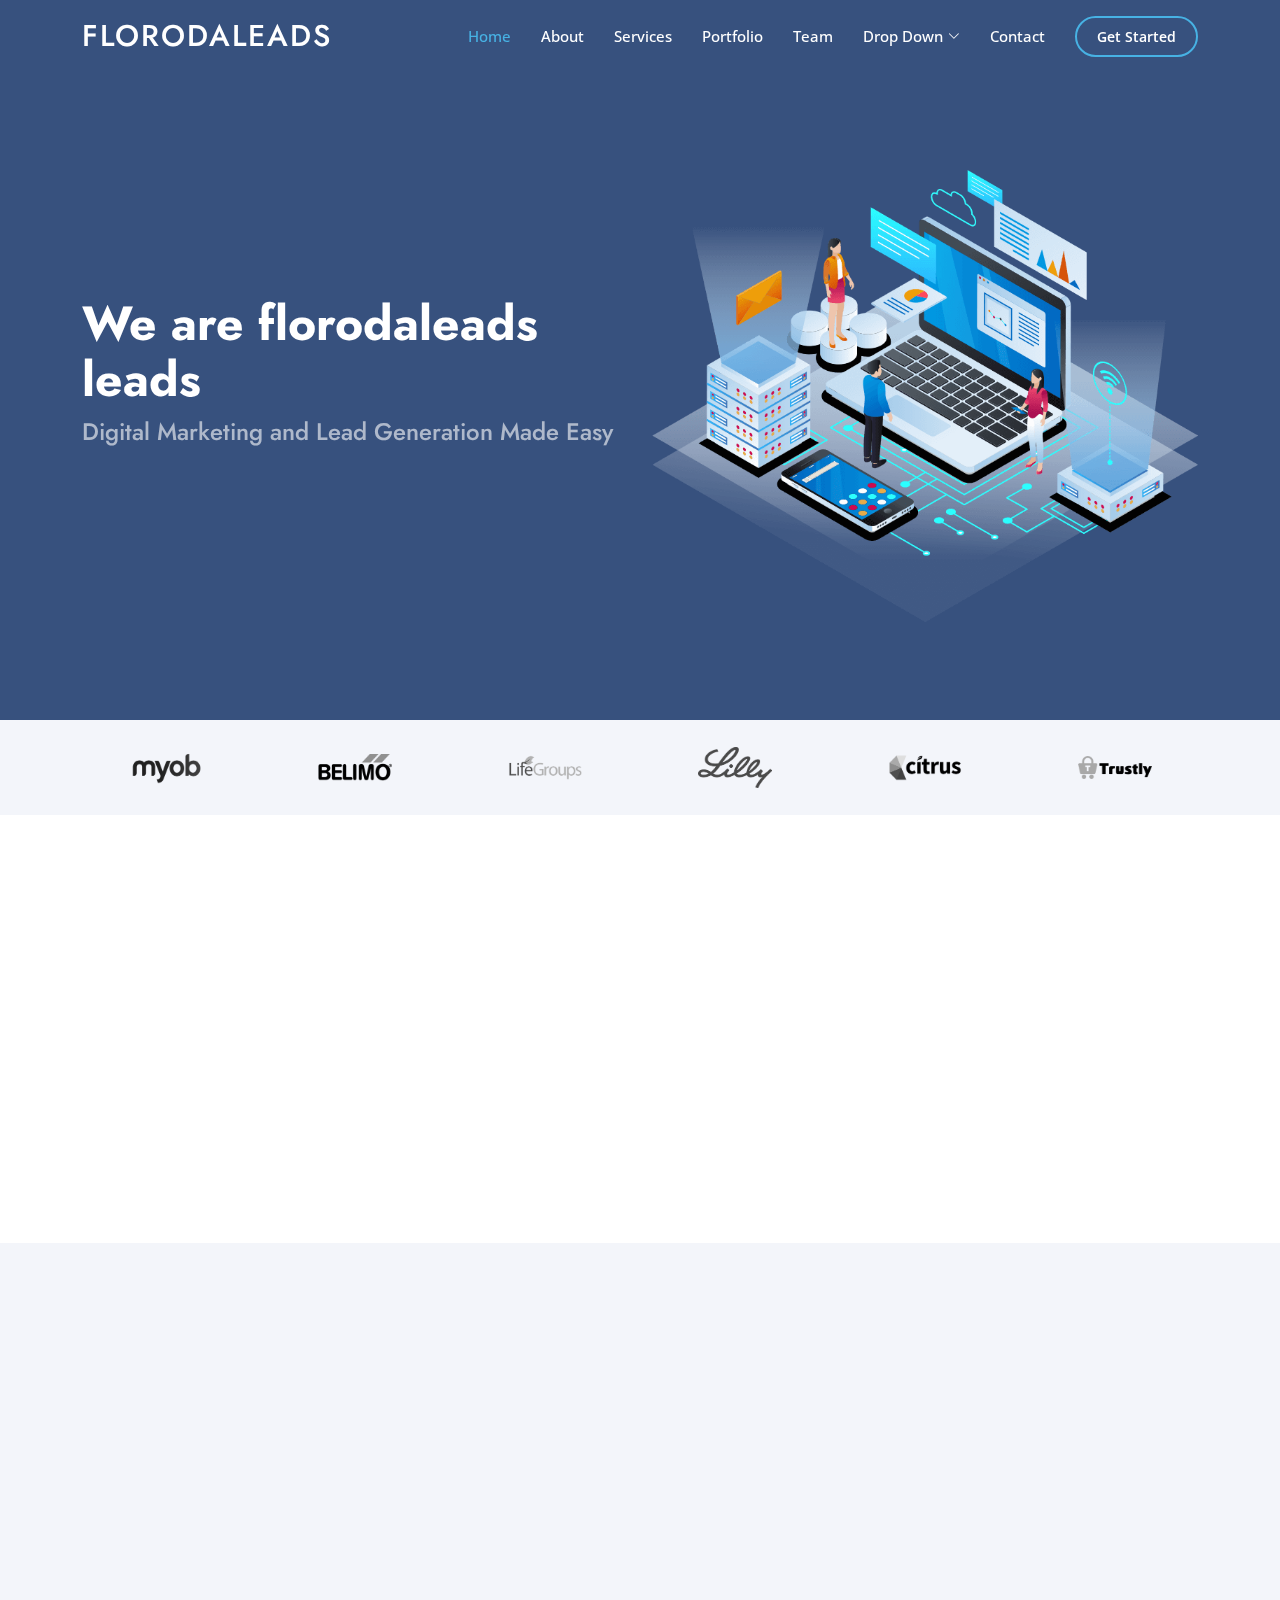
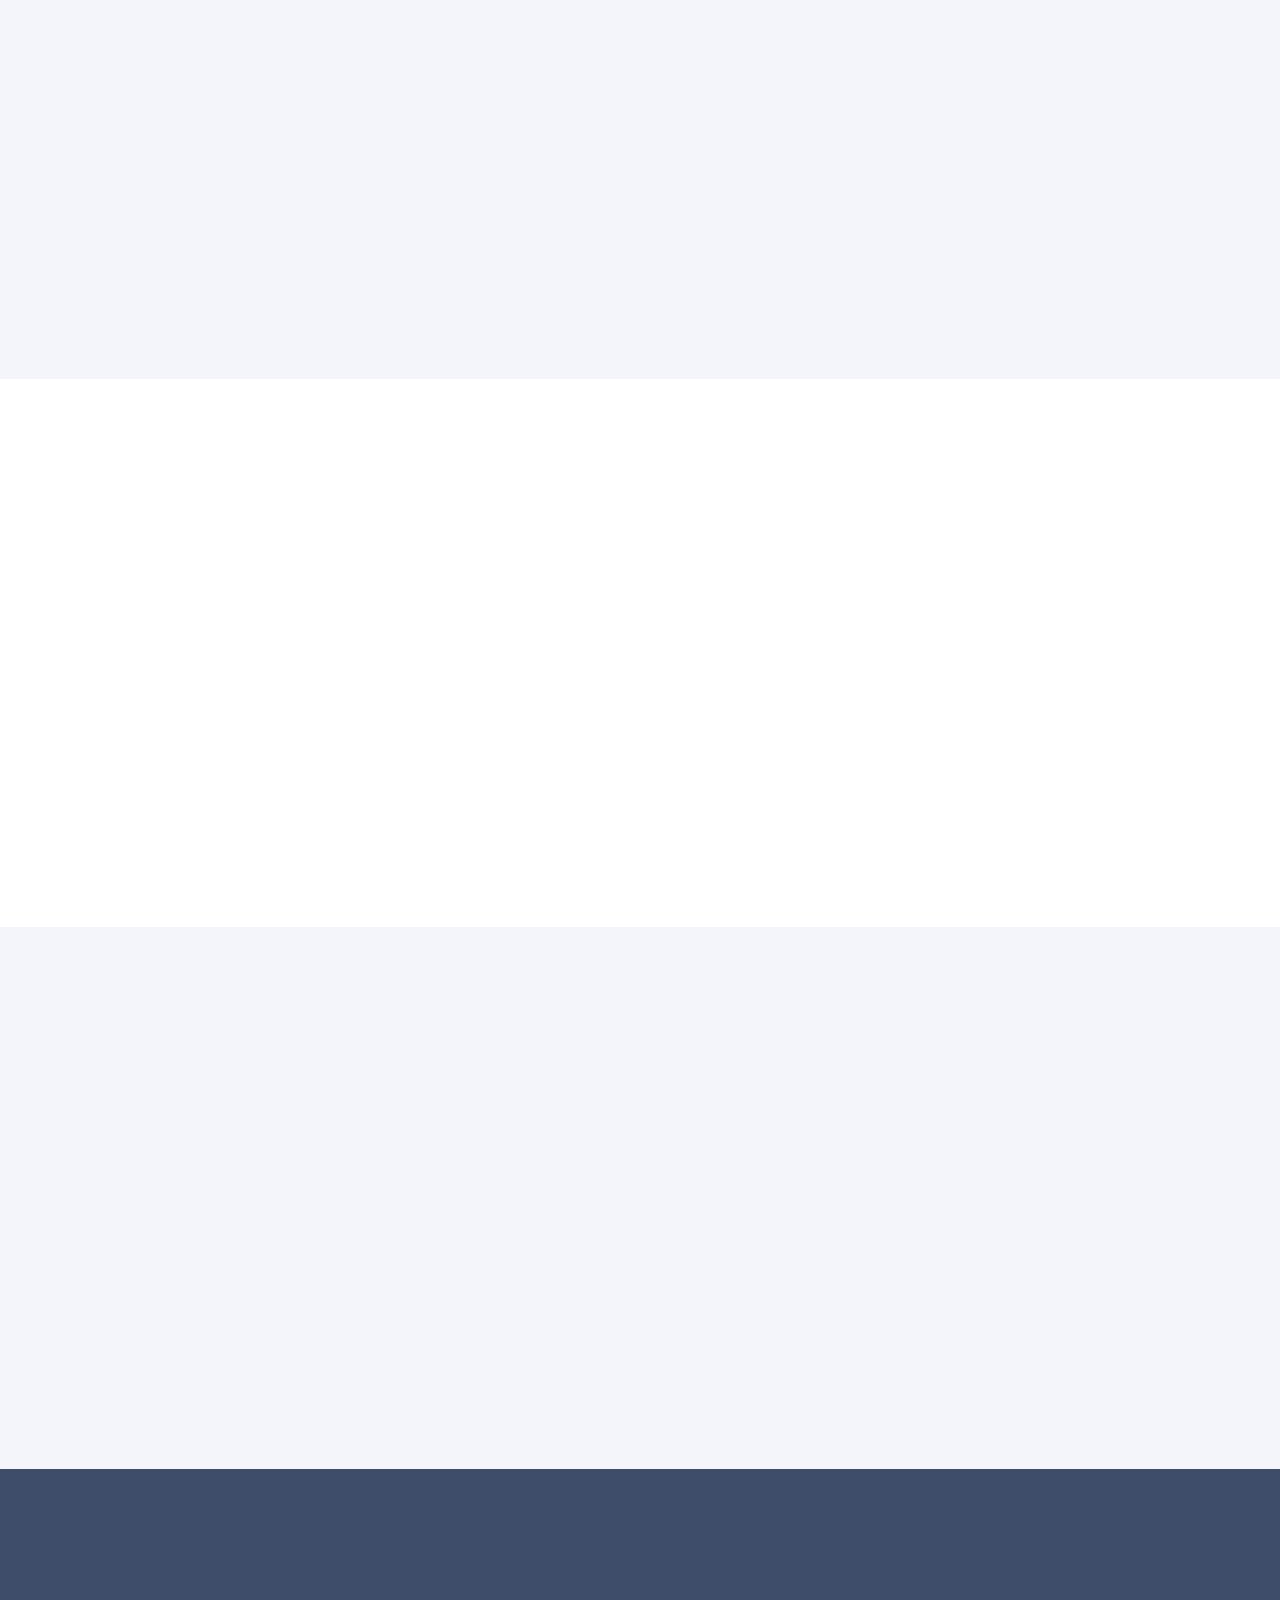
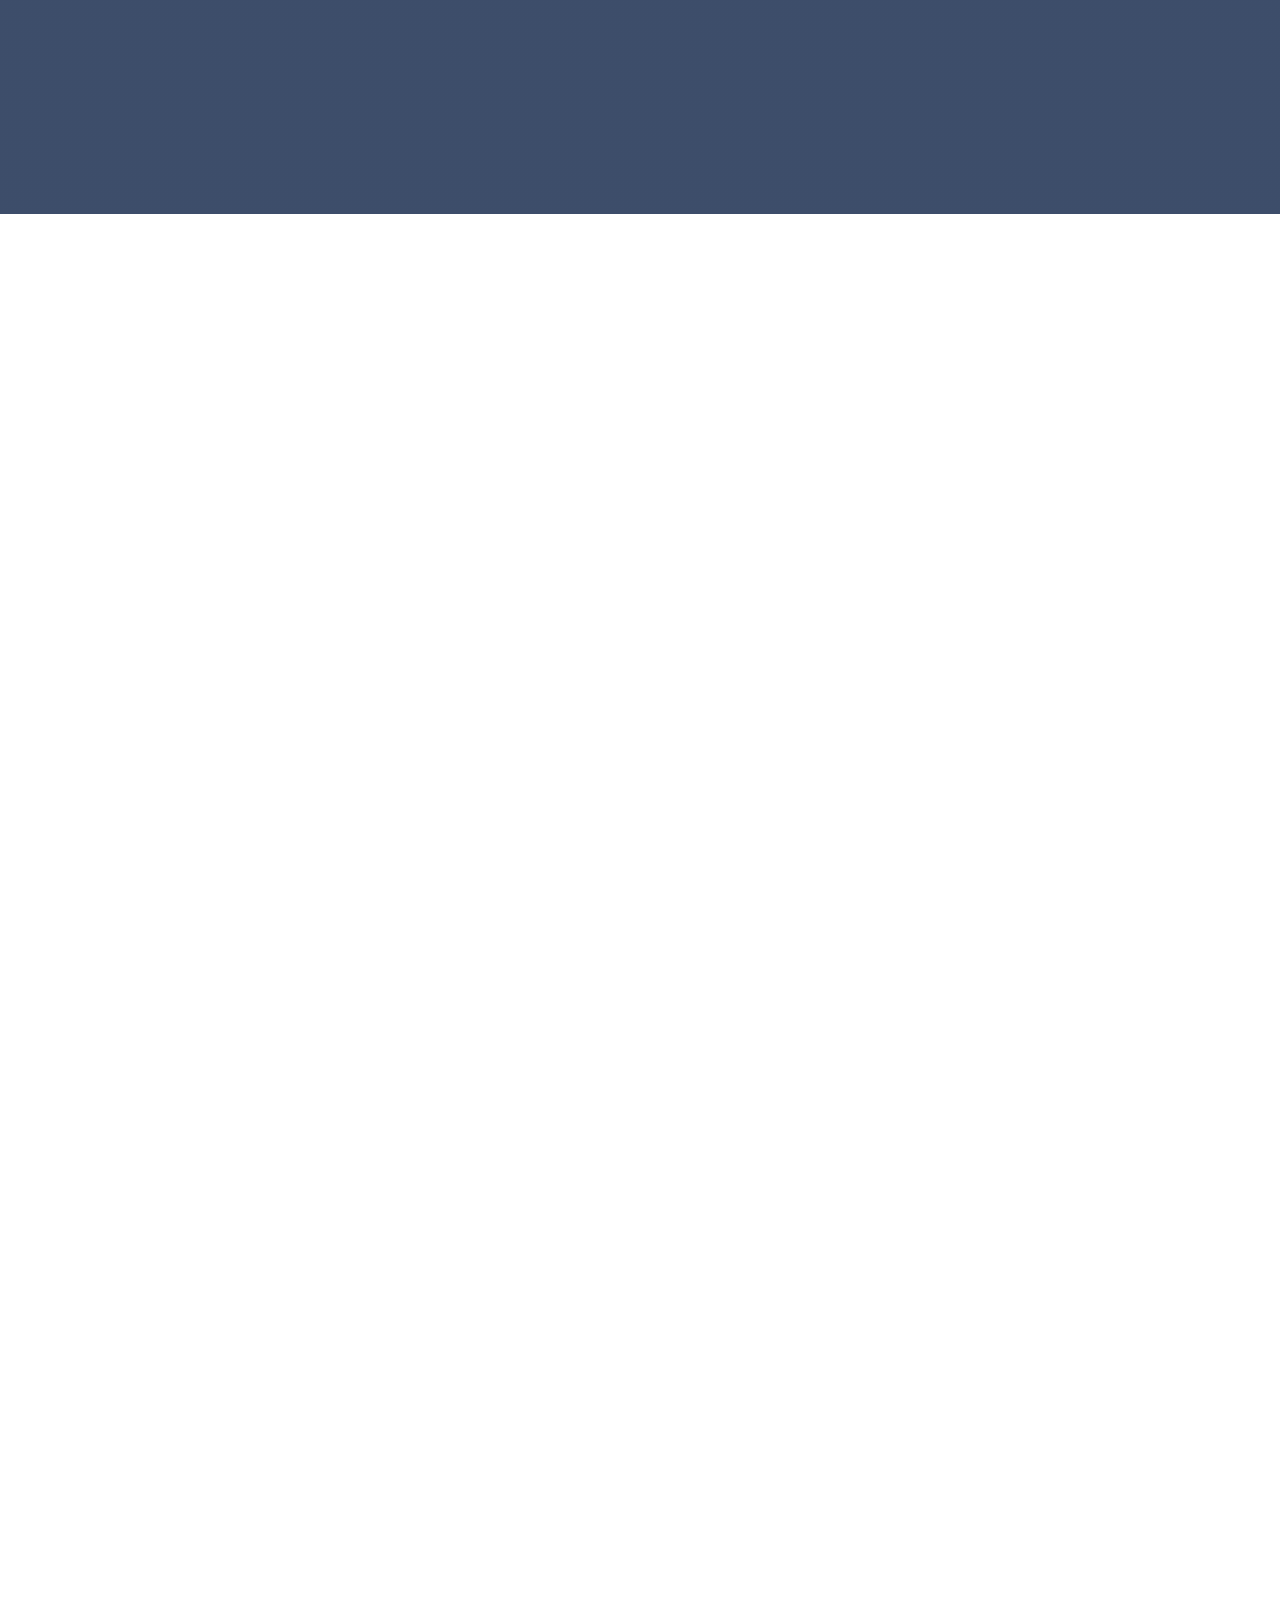
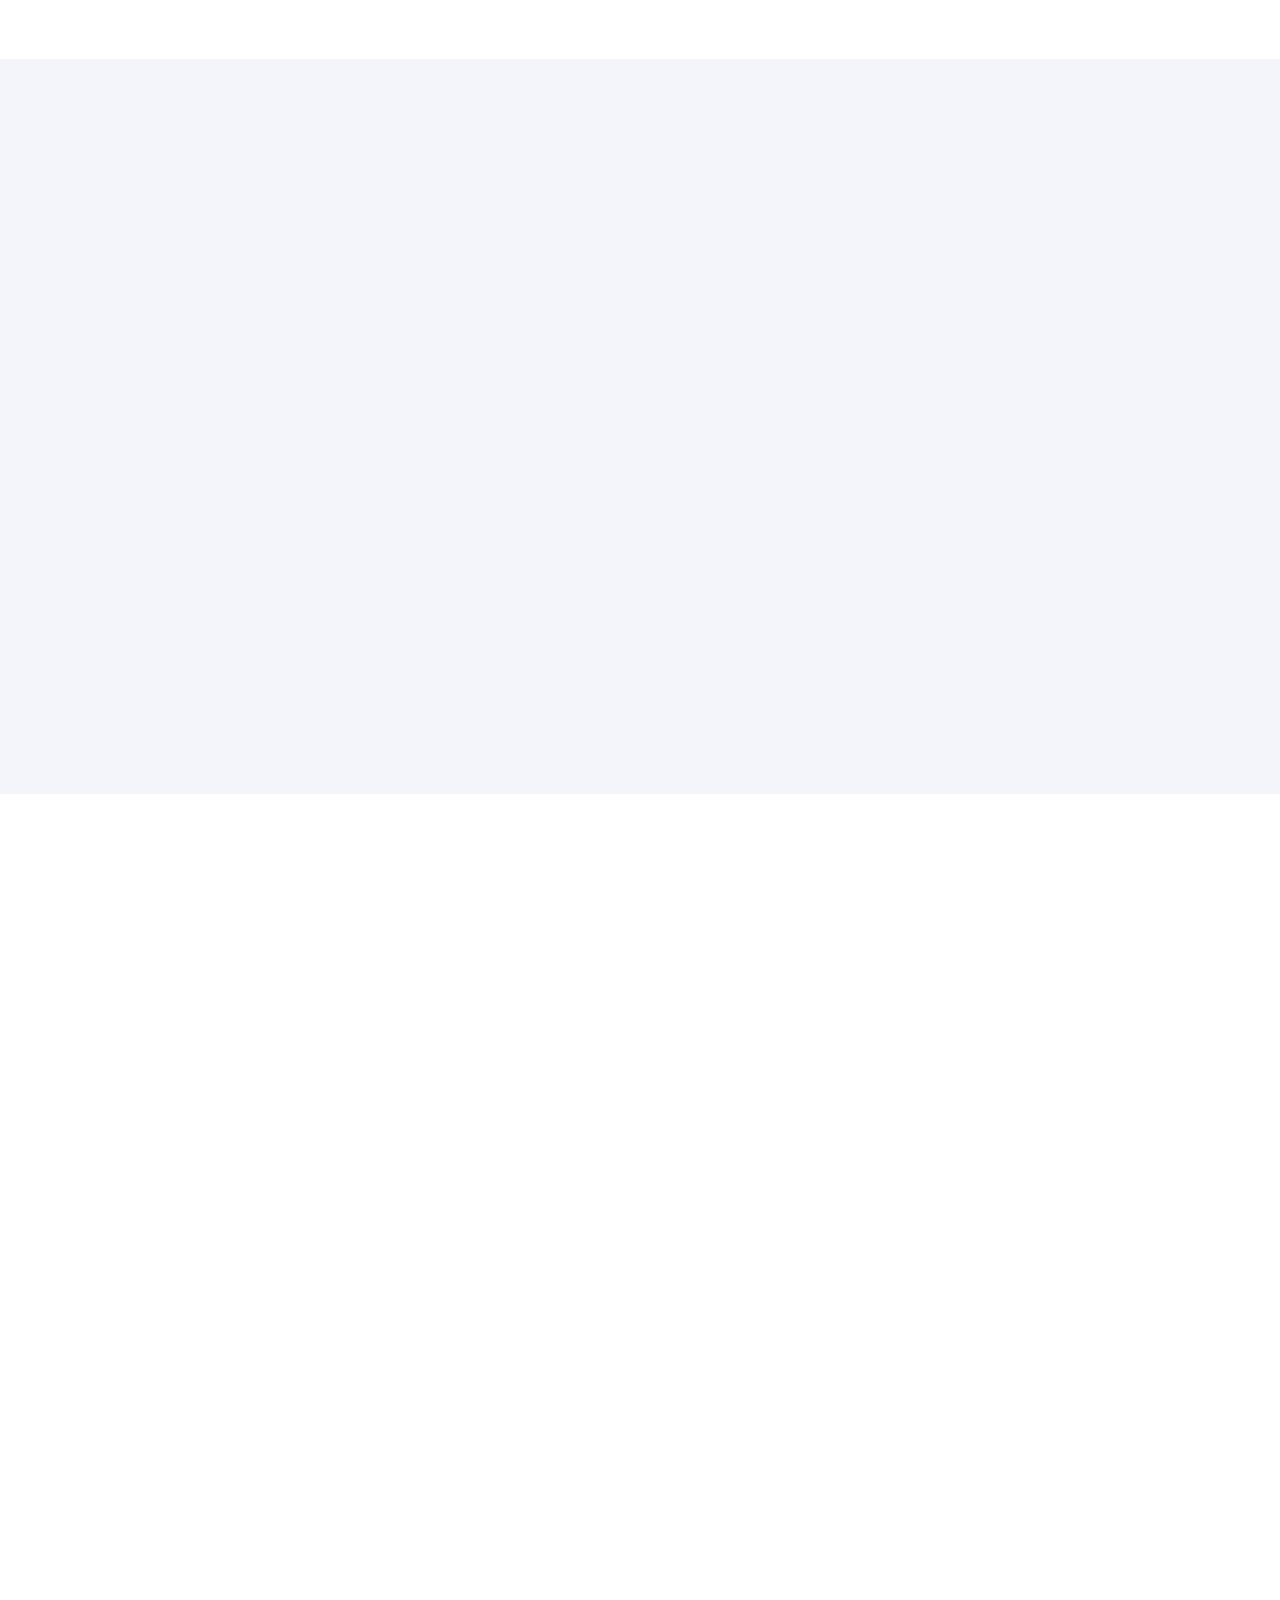
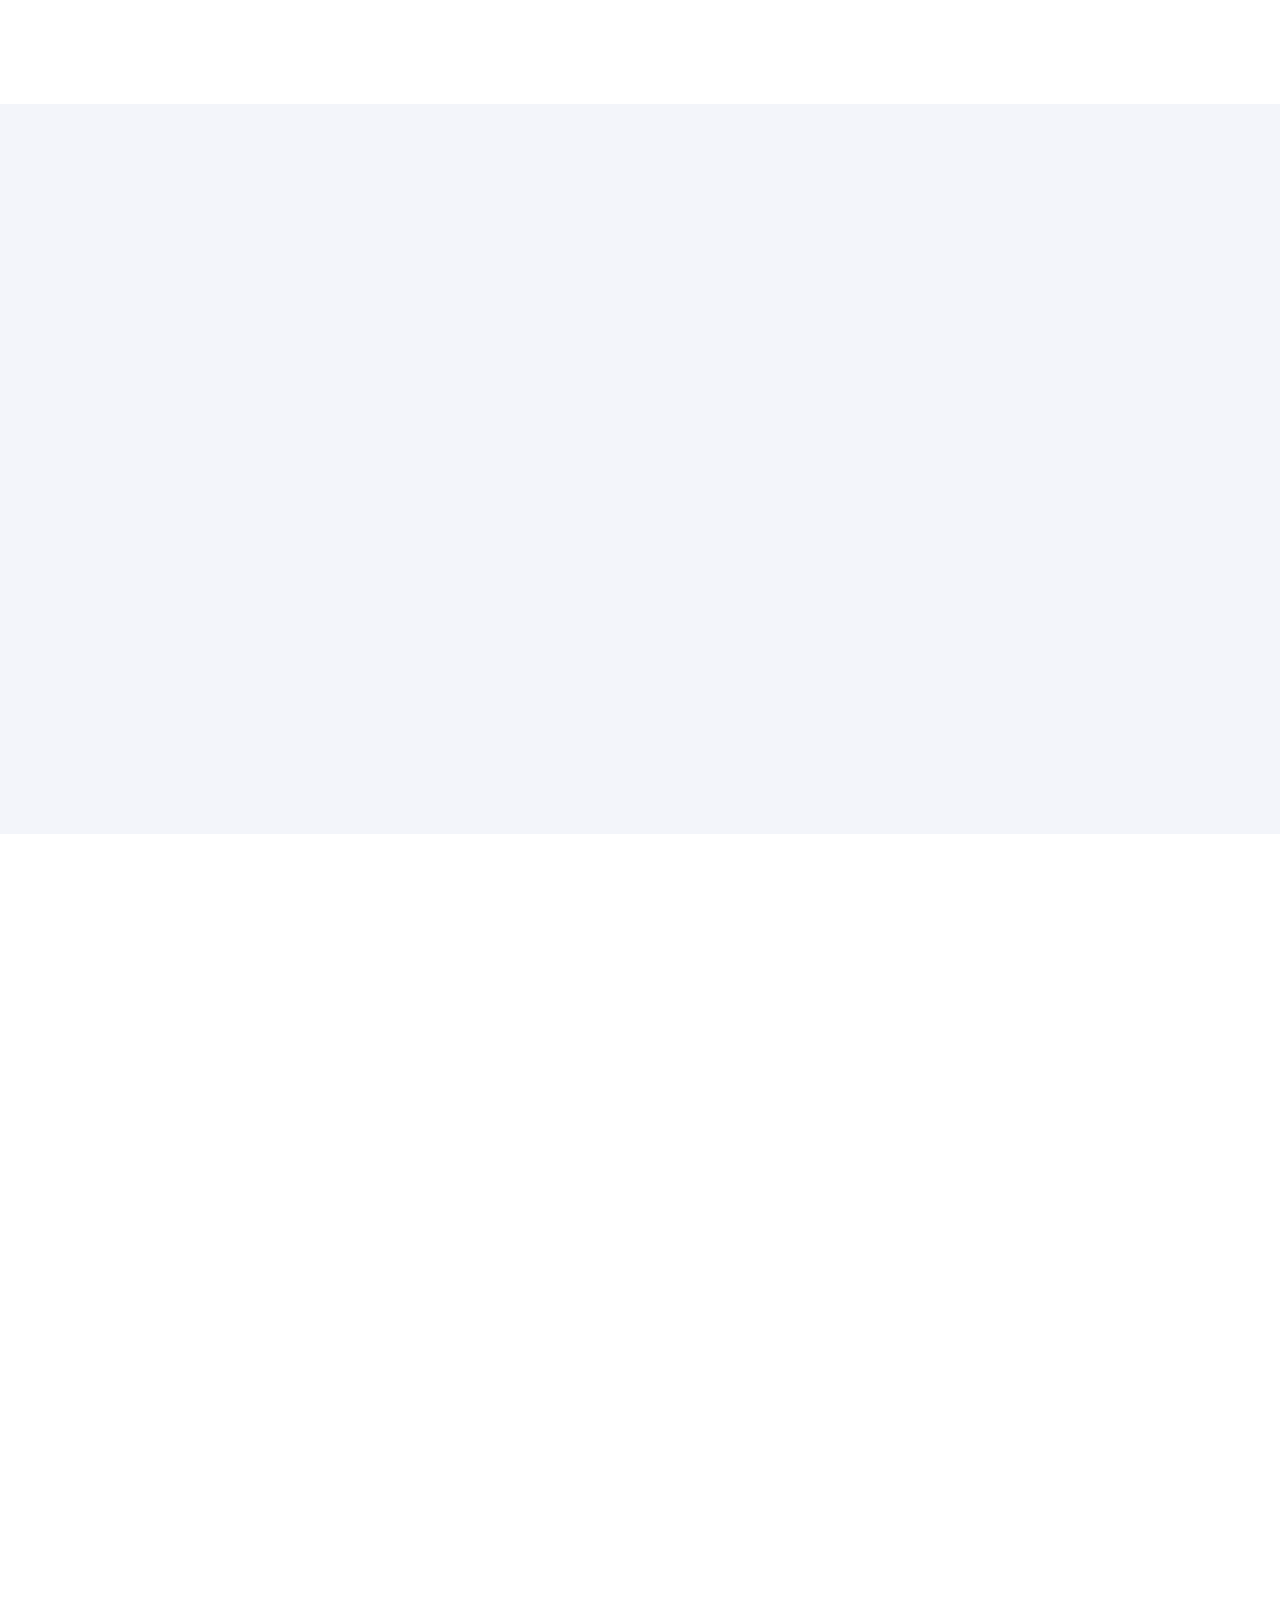
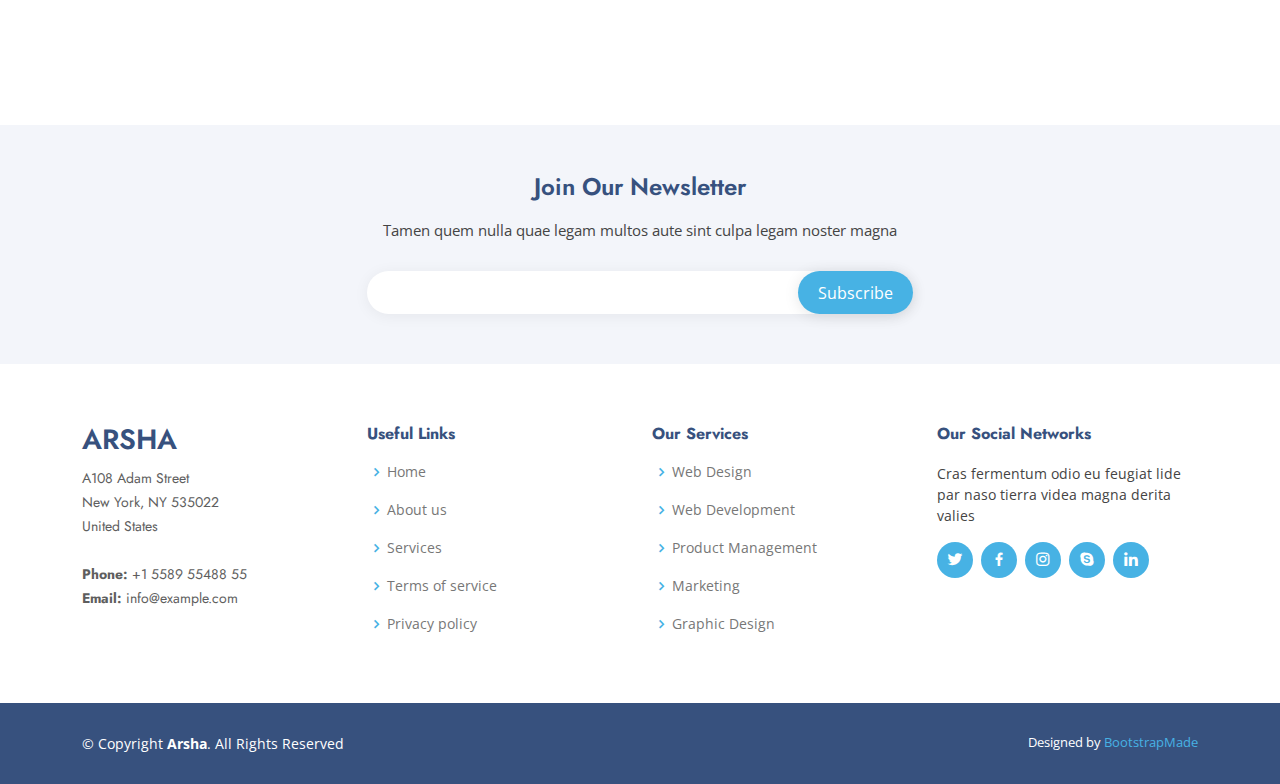
==== index.html @ 61a76945 "Change services" ====
<!DOCTYPE html>
<html lang="en">

<head>
  <meta charset="utf-8">
  <meta content="width=device-width, initial-scale=1.0" name="viewport">

  <title>Florodaleads</title>
  <meta content="" name="description">
  <meta content="" name="keywords">

  <!-- Favicons -->
  <link href="assets/img/favicon.png" rel="icon">
  <link href="assets/img/apple-touch-icon.png" rel="apple-touch-icon">

  <!-- Google Fonts -->
  <link href="https://fonts.googleapis.com/css?family=Open+Sans:300,300i,400,400i,600,600i,700,700i|Jost:300,300i,400,400i,500,500i,600,600i,700,700i|Poppins:300,300i,400,400i,500,500i,600,600i,700,700i" rel="stylesheet">

  <!-- Vendor CSS Files -->
  <link href="assets/vendor/aos/aos.css" rel="stylesheet">
  <link href="assets/vendor/bootstrap/css/bootstrap.min.css" rel="stylesheet">
  <link href="assets/vendor/bootstrap-icons/bootstrap-icons.css" rel="stylesheet">
  <link href="assets/vendor/boxicons/css/boxicons.min.css" rel="stylesheet">
  <link href="assets/vendor/glightbox/css/glightbox.min.css" rel="stylesheet">
  <link href="assets/vendor/remixicon/remixicon.css" rel="stylesheet">
  <link href="assets/vendor/swiper/swiper-bundle.min.css" rel="stylesheet">

  <!-- Template Main CSS File -->
  <link href="assets/css/style.css" rel="stylesheet">

  <!-- =======================================================
  * Template Name: Arsha - v4.9.1
  * Template URL: https://bootstrapmade.com/arsha-free-bootstrap-html-template-corporate/
  * Author: BootstrapMade.com
  * License: https://bootstrapmade.com/license/
  ======================================================== -->
</head>

<body>

  <!-- ======= Header ======= -->
  <header id="header" class="fixed-top ">
    <div class="container d-flex align-items-center">

      <h1 class="logo me-auto"><a href="index.html">Florodaleads</a></h1>
      <!-- Uncomment below if you prefer to use an image logo -->
      <!-- <a href="index.html" class="logo me-auto"><img src="assets/img/logo.png" alt="" class="img-fluid"></a>-->

      <nav id="navbar" class="navbar">
        <ul>
          <li><a class="nav-link scrollto active" href="#hero">Home</a></li>
          <li><a class="nav-link scrollto" href="#about">About</a></li>
          <li><a class="nav-link scrollto" href="#services">Services</a></li>
          <li><a class="nav-link   scrollto" href="#portfolio">Portfolio</a></li>
          <li><a class="nav-link scrollto" href="#team">Team</a></li>
          <li class="dropdown"><a href="#"><span>Drop Down</span> <i class="bi bi-chevron-down"></i></a>
            <ul>
              <li><a href="#">Drop Down 1</a></li>
              <li class="dropdown"><a href="#"><span>Deep Drop Down</span> <i class="bi bi-chevron-right"></i></a>
                <ul>
                  <li><a href="#">Deep Drop Down 1</a></li>
                  <li><a href="#">Deep Drop Down 2</a></li>
                  <li><a href="#">Deep Drop Down 3</a></li>
                  <li><a href="#">Deep Drop Down 4</a></li>
                  <li><a href="#">Deep Drop Down 5</a></li>
                </ul>
              </li>
              <li><a href="#">Drop Down 2</a></li>
              <li><a href="#">Drop Down 3</a></li>
              <li><a href="#">Drop Down 4</a></li>
            </ul>
          </li>
          <li><a class="nav-link scrollto" href="#contact">Contact</a></li>
          <li><a class="getstarted scrollto" href="#about">Get Started</a></li>
        </ul>
        <i class="bi bi-list mobile-nav-toggle"></i>
      </nav><!-- .navbar -->

    </div>
  </header><!-- End Header -->

  <!-- ======= Hero Section ======= -->
  <section id="hero" class="d-flex align-items-center">

    <div class="container">
      <div class="row">
        <div class="col-lg-6 d-flex flex-column justify-content-center pt-4 pt-lg-0 order-2 order-lg-1" data-aos="fade-up" data-aos-delay="200">
          <h1>We are florodaleads leads</h1>
          <h2> Digital Marketing and Lead Generation Made Easy</h2>
        </div>
        <div class="col-lg-6 order-1 order-lg-2 hero-img" data-aos="zoom-in" data-aos-delay="200">
          <img src="assets/img/hero-img.png" class="img-fluid animated" alt="">
        </div>
      </div>
    </div>

  </section><!-- End Hero -->

  <main id="main">

    <!-- ======= Clients Section ======= -->
    <section id="clients" class="clients section-bg">
      <div class="container">

        <div class="row" data-aos="zoom-in">

          <div class="col-lg-2 col-md-4 col-6 d-flex align-items-center justify-content-center">
            <img src="assets/img/clients/client-1.png" class="img-fluid" alt="">
          </div>

          <div class="col-lg-2 col-md-4 col-6 d-flex align-items-center justify-content-center">
            <img src="assets/img/clients/client-2.png" class="img-fluid" alt="">
          </div>

          <div class="col-lg-2 col-md-4 col-6 d-flex align-items-center justify-content-center">
            <img src="assets/img/clients/client-3.png" class="img-fluid" alt="">
          </div>

          <div class="col-lg-2 col-md-4 col-6 d-flex align-items-center justify-content-center">
            <img src="assets/img/clients/client-4.png" class="img-fluid" alt="">
          </div>

          <div class="col-lg-2 col-md-4 col-6 d-flex align-items-center justify-content-center">
            <img src="assets/img/clients/client-5.png" class="img-fluid" alt="">
          </div>

          <div class="col-lg-2 col-md-4 col-6 d-flex align-items-center justify-content-center">
            <img src="assets/img/clients/client-6.png" class="img-fluid" alt="">
          </div>

        </div>

      </div>
    </section><!-- End Cliens Section -->

    <!-- ======= About Us Section ======= -->
    <section id="about" class="about">
      <div class="container" data-aos="fade-up">

        <div class="section-title">
          <h2>About Us</h2>
        </div>

        <div class="row content">
          <div class="col-lg-6">
            <p>
              Florodaleads Leads helps business to deploy their Digital Marketing & Lead Generation campaigns with ease.
            </p>
            <ul>
              <li><i class="ri-check-double-line"></i> Ullamco laboris nisi ut aliquip ex ea commodo consequat</li>
              <li><i class="ri-check-double-line"></i> Duis aute irure dolor in reprehenderit in voluptate velit</li>
              <li><i class="ri-check-double-line"></i> Ullamco laboris nisi ut aliquip ex ea commodo consequat</li>
            </ul>
          </div>
          <div class="col-lg-6 pt-4 pt-lg-0">
            <p>
              Florodaleads, LLC has founded its roots in 2009 and since then we are providing Digital Marketing, Lead Generation and Web Design & Development services to our valuable clients.  
            </p>
            <p>
              We at Florodaleads enjoy all aspects of marketing and always available to provide services for your success. Contact us to lean more about us.
            </p>
            <a href="#" class="btn-learn-more">Learn More</a>
          </div>
        </div>

      </div>
    </section><!-- End About Us Section -->

    <!-- ======= Why Us Section ======= -->
    <section id="why-us" class="why-us section-bg">
      <div class="container-fluid" data-aos="fade-up">

        <div class="row">

          <div class="col-lg-7 d-flex flex-column justify-content-center align-items-stretch  order-2 order-lg-1">

            <div class="content">
              <h3>Eum ipsam laborum deleniti <strong>velit pariatur architecto aut nihil</strong></h3>
              <p>
                Lorem ipsum dolor sit amet, consectetur adipiscing elit, sed do eiusmod tempor incididunt ut labore et dolore magna aliqua. Duis aute irure dolor in reprehenderit
              </p>
            </div>

            <div class="accordion-list">
              <ul>
                <li>
                  <a data-bs-toggle="collapse" class="collapse" data-bs-target="#accordion-list-1"><span>01</span> Non consectetur a erat nam at lectus urna duis? <i class="bx bx-chevron-down icon-show"></i><i class="bx bx-chevron-up icon-close"></i></a>
                  <div id="accordion-list-1" class="collapse show" data-bs-parent=".accordion-list">
                    <p>
                      Feugiat pretium nibh ipsum consequat. Tempus iaculis urna id volutpat lacus laoreet non curabitur gravida. Venenatis lectus magna fringilla urna porttitor rhoncus dolor purus non.
                    </p>
                  </div>
                </li>

                <li>
                  <a data-bs-toggle="collapse" data-bs-target="#accordion-list-2" class="collapsed"><span>02</span> Feugiat scelerisque varius morbi enim nunc? <i class="bx bx-chevron-down icon-show"></i><i class="bx bx-chevron-up icon-close"></i></a>
                  <div id="accordion-list-2" class="collapse" data-bs-parent=".accordion-list">
                    <p>
                      Dolor sit amet consectetur adipiscing elit pellentesque habitant morbi. Id interdum velit laoreet id donec ultrices. Fringilla phasellus faucibus scelerisque eleifend donec pretium. Est pellentesque elit ullamcorper dignissim. Mauris ultrices eros in cursus turpis massa tincidunt dui.
                    </p>
                  </div>
                </li>

                <li>
                  <a data-bs-toggle="collapse" data-bs-target="#accordion-list-3" class="collapsed"><span>03</span> Dolor sit amet consectetur adipiscing elit? <i class="bx bx-chevron-down icon-show"></i><i class="bx bx-chevron-up icon-close"></i></a>
                  <div id="accordion-list-3" class="collapse" data-bs-parent=".accordion-list">
                    <p>
                      Eleifend mi in nulla posuere sollicitudin aliquam ultrices sagittis orci. Faucibus pulvinar elementum integer enim. Sem nulla pharetra diam sit amet nisl suscipit. Rutrum tellus pellentesque eu tincidunt. Lectus urna duis convallis convallis tellus. Urna molestie at elementum eu facilisis sed odio morbi quis
                    </p>
                  </div>
                </li>

              </ul>
            </div>

          </div>

          <div class="col-lg-5 align-items-stretch order-1 order-lg-2 img" style='background-image: url("assets/img/why-us.png");' data-aos="zoom-in" data-aos-delay="150">&nbsp;</div>
        </div>

      </div>
    </section><!-- End Why Us Section -->

    <!-- ======= Skills Section ======= -->
    <section id="skills" class="skills">
      <div class="container" data-aos="fade-up">

        <div class="row">
          <div class="col-lg-6 d-flex align-items-center" data-aos="fade-right" data-aos-delay="100">
            <img src="assets/img/skills.png" class="img-fluid" alt="">
          </div>
          <div class="col-lg-6 pt-4 pt-lg-0 content" data-aos="fade-left" data-aos-delay="100">
            <h3>Voluptatem dignissimos provident quasi corporis voluptates</h3>
            <p class="fst-italic">
              Lorem ipsum dolor sit amet, consectetur adipiscing elit, sed do eiusmod tempor incididunt ut labore et dolore
              magna aliqua.
            </p>

            <div class="skills-content">

              <div class="progress">
                <span class="skill">HTML <i class="val">100%</i></span>
                <div class="progress-bar-wrap">
                  <div class="progress-bar" role="progressbar" aria-valuenow="100" aria-valuemin="0" aria-valuemax="100"></div>
                </div>
              </div>

              <div class="progress">
                <span class="skill">CSS <i class="val">90%</i></span>
                <div class="progress-bar-wrap">
                  <div class="progress-bar" role="progressbar" aria-valuenow="90" aria-valuemin="0" aria-valuemax="100"></div>
                </div>
              </div>

              <div class="progress">
                <span class="skill">JavaScript <i class="val">75%</i></span>
                <div class="progress-bar-wrap">
                  <div class="progress-bar" role="progressbar" aria-valuenow="75" aria-valuemin="0" aria-valuemax="100"></div>
                </div>
              </div>

              <div class="progress">
                <span class="skill">Photoshop <i class="val">55%</i></span>
                <div class="progress-bar-wrap">
                  <div class="progress-bar" role="progressbar" aria-valuenow="55" aria-valuemin="0" aria-valuemax="100"></div>
                </div>
              </div>

            </div>

          </div>
        </div>

      </div>
    </section><!-- End Skills Section -->

    <!-- ======= Services Section ======= -->
    <section id="services" class="services section-bg">
      <div class="container" data-aos="fade-up">

        <div class="section-title">
          <h2>Services</h2>
          <p>The best in class services from our desk. We help you growing in below service areas.</p>
        </div>

        <div class="row">
          <div class="col-xl-3 col-md-6 d-flex align-items-stretch" data-aos="zoom-in" data-aos-delay="100">
            <div class="icon-box">
              <div class="icon"><i class="bx bxl-dribbble"></i></div>
              <h4><a href="">Digital Marketing</a></h4>
              <p>Social Media Marketing, Google Adwords and Interenet Marketing can be cake walk with us.</p>
            </div>
          </div>

          <div class="col-xl-3 col-md-6 d-flex align-items-stretch mt-4 mt-md-0" data-aos="zoom-in" data-aos-delay="200">
            <div class="icon-box">
              <div class="icon"><i class="bx bx-layer"></i></div>
              <h4><a href="">Lead Generation</a></h4>
              <p>We connect you with the customers who are interested in buying your products or services.</p>
            </div>
          </div>

          <div class="col-xl-3 col-md-6 d-flex align-items-stretch mt-4 mt-xl-0" data-aos="zoom-in" data-aos-delay="300">
            <div class="icon-box">
              <div class="icon"><i class="bx bx-tachometer"></i></div>
              <h4><a href="">Virtual Assistant</a></h4>
              <p>If you want someone to answer your calls and transfer them, try our Virtual Assistant Service.</p>
            </div>
          </div>

          <div class="col-xl-3 col-md-6 d-flex align-items-stretch mt-4 mt-xl-0" data-aos="zoom-in" data-aos-delay="400">
            <div class="icon-box">
              <div class="icon"><i class="bx bx-file"></i></div>
              <h4><a href="">Data Services</a></h4>
              <p>We produdly provide data in over 10 verticals with more accuracy and conversion ratio.</p>
            </div>
          </div>

        </div>

      </div>
    </section><!-- End Services Section -->

    <!-- ======= Cta Section ======= -->
    <section id="cta" class="cta">
      <div class="container" data-aos="zoom-in">

        <div class="row">
          <div class="col-lg-9 text-center text-lg-start">
            <h3>Call To Action</h3>
            <p> Duis aute irure dolor in reprehenderit in voluptate velit esse cillum dolore eu fugiat nulla pariatur. Excepteur sint occaecat cupidatat non proident, sunt in culpa qui officia deserunt mollit anim id est laborum.</p>
          </div>
          <div class="col-lg-3 cta-btn-container text-center">
            <a class="cta-btn align-middle" href="#">Call To Action</a>
          </div>
        </div>

      </div>
    </section><!-- End Cta Section -->

    <!-- ======= Portfolio Section ======= -->
    <section id="portfolio" class="portfolio">
      <div class="container" data-aos="fade-up">

        <div class="section-title">
          <h2>Portfolio</h2>
          <p>Magnam dolores commodi suscipit. Necessitatibus eius consequatur ex aliquid fuga eum quidem. Sit sint consectetur velit. Quisquam quos quisquam cupiditate. Et nemo qui impedit suscipit alias ea. Quia fugiat sit in iste officiis commodi quidem hic quas.</p>
        </div>

        <ul id="portfolio-flters" class="d-flex justify-content-center" data-aos="fade-up" data-aos-delay="100">
          <li data-filter="*" class="filter-active">All</li>
          <li data-filter=".filter-app">App</li>
          <li data-filter=".filter-card">Card</li>
          <li data-filter=".filter-web">Web</li>
        </ul>

        <div class="row portfolio-container" data-aos="fade-up" data-aos-delay="200">

          <div class="col-lg-4 col-md-6 portfolio-item filter-app">
            <div class="portfolio-img"><img src="assets/img/portfolio/portfolio-1.jpg" class="img-fluid" alt=""></div>
            <div class="portfolio-info">
              <h4>App 1</h4>
              <p>App</p>
              <a href="assets/img/portfolio/portfolio-1.jpg" data-gallery="portfolioGallery" class="portfolio-lightbox preview-link" title="App 1"><i class="bx bx-plus"></i></a>
              <a href="portfolio-details.html" class="details-link" title="More Details"><i class="bx bx-link"></i></a>
            </div>
          </div>

          <div class="col-lg-4 col-md-6 portfolio-item filter-web">
            <div class="portfolio-img"><img src="assets/img/portfolio/portfolio-2.jpg" class="img-fluid" alt=""></div>
            <div class="portfolio-info">
              <h4>Web 3</h4>
              <p>Web</p>
              <a href="assets/img/portfolio/portfolio-2.jpg" data-gallery="portfolioGallery" class="portfolio-lightbox preview-link" title="Web 3"><i class="bx bx-plus"></i></a>
              <a href="portfolio-details.html" class="details-link" title="More Details"><i class="bx bx-link"></i></a>
            </div>
          </div>

          <div class="col-lg-4 col-md-6 portfolio-item filter-app">
            <div class="portfolio-img"><img src="assets/img/portfolio/portfolio-3.jpg" class="img-fluid" alt=""></div>
            <div class="portfolio-info">
              <h4>App 2</h4>
              <p>App</p>
              <a href="assets/img/portfolio/portfolio-3.jpg" data-gallery="portfolioGallery" class="portfolio-lightbox preview-link" title="App 2"><i class="bx bx-plus"></i></a>
              <a href="portfolio-details.html" class="details-link" title="More Details"><i class="bx bx-link"></i></a>
            </div>
          </div>

          <div class="col-lg-4 col-md-6 portfolio-item filter-card">
            <div class="portfolio-img"><img src="assets/img/portfolio/portfolio-4.jpg" class="img-fluid" alt=""></div>
            <div class="portfolio-info">
              <h4>Card 2</h4>
              <p>Card</p>
              <a href="assets/img/portfolio/portfolio-4.jpg" data-gallery="portfolioGallery" class="portfolio-lightbox preview-link" title="Card 2"><i class="bx bx-plus"></i></a>
              <a href="portfolio-details.html" class="details-link" title="More Details"><i class="bx bx-link"></i></a>
            </div>
          </div>

          <div class="col-lg-4 col-md-6 portfolio-item filter-web">
            <div class="portfolio-img"><img src="assets/img/portfolio/portfolio-5.jpg" class="img-fluid" alt=""></div>
            <div class="portfolio-info">
              <h4>Web 2</h4>
              <p>Web</p>
              <a href="assets/img/portfolio/portfolio-5.jpg" data-gallery="portfolioGallery" class="portfolio-lightbox preview-link" title="Web 2"><i class="bx bx-plus"></i></a>
              <a href="portfolio-details.html" class="details-link" title="More Details"><i class="bx bx-link"></i></a>
            </div>
          </div>

          <div class="col-lg-4 col-md-6 portfolio-item filter-app">
            <div class="portfolio-img"><img src="assets/img/portfolio/portfolio-6.jpg" class="img-fluid" alt=""></div>
            <div class="portfolio-info">
              <h4>App 3</h4>
              <p>App</p>
              <a href="assets/img/portfolio/portfolio-6.jpg" data-gallery="portfolioGallery" class="portfolio-lightbox preview-link" title="App 3"><i class="bx bx-plus"></i></a>
              <a href="portfolio-details.html" class="details-link" title="More Details"><i class="bx bx-link"></i></a>
            </div>
          </div>

          <div class="col-lg-4 col-md-6 portfolio-item filter-card">
            <div class="portfolio-img"><img src="assets/img/portfolio/portfolio-7.jpg" class="img-fluid" alt=""></div>
            <div class="portfolio-info">
              <h4>Card 1</h4>
              <p>Card</p>
              <a href="assets/img/portfolio/portfolio-7.jpg" data-gallery="portfolioGallery" class="portfolio-lightbox preview-link" title="Card 1"><i class="bx bx-plus"></i></a>
              <a href="portfolio-details.html" class="details-link" title="More Details"><i class="bx bx-link"></i></a>
            </div>
          </div>

          <div class="col-lg-4 col-md-6 portfolio-item filter-card">
            <div class="portfolio-img"><img src="assets/img/portfolio/portfolio-8.jpg" class="img-fluid" alt=""></div>
            <div class="portfolio-info">
              <h4>Card 3</h4>
              <p>Card</p>
              <a href="assets/img/portfolio/portfolio-8.jpg" data-gallery="portfolioGallery" class="portfolio-lightbox preview-link" title="Card 3"><i class="bx bx-plus"></i></a>
              <a href="portfolio-details.html" class="details-link" title="More Details"><i class="bx bx-link"></i></a>
            </div>
          </div>

          <div class="col-lg-4 col-md-6 portfolio-item filter-web">
            <div class="portfolio-img"><img src="assets/img/portfolio/portfolio-9.jpg" class="img-fluid" alt=""></div>
            <div class="portfolio-info">
              <h4>Web 3</h4>
              <p>Web</p>
              <a href="assets/img/portfolio/portfolio-9.jpg" data-gallery="portfolioGallery" class="portfolio-lightbox preview-link" title="Web 3"><i class="bx bx-plus"></i></a>
              <a href="portfolio-details.html" class="details-link" title="More Details"><i class="bx bx-link"></i></a>
            </div>
          </div>

        </div>

      </div>
    </section><!-- End Portfolio Section -->

    <!-- ======= Team Section ======= -->
    <section id="team" class="team section-bg">
      <div class="container" data-aos="fade-up">

        <div class="section-title">
          <h2>Team</h2>
          <p>Magnam dolores commodi suscipit. Necessitatibus eius consequatur ex aliquid fuga eum quidem. Sit sint consectetur velit. Quisquam quos quisquam cupiditate. Et nemo qui impedit suscipit alias ea. Quia fugiat sit in iste officiis commodi quidem hic quas.</p>
        </div>

        <div class="row">

          <div class="col-lg-6">
            <div class="member d-flex align-items-start" data-aos="zoom-in" data-aos-delay="100">
              <div class="pic"><img src="assets/img/team/team-1.jpg" class="img-fluid" alt=""></div>
              <div class="member-info">
                <h4>Walter White</h4>
                <span>Chief Executive Officer</span>
                <p>Explicabo voluptatem mollitia et repellat qui dolorum quasi</p>
                <div class="social">
                  <a href=""><i class="ri-twitter-fill"></i></a>
                  <a href=""><i class="ri-facebook-fill"></i></a>
                  <a href=""><i class="ri-instagram-fill"></i></a>
                  <a href=""> <i class="ri-linkedin-box-fill"></i> </a>
                </div>
              </div>
            </div>
          </div>

          <div class="col-lg-6 mt-4 mt-lg-0">
            <div class="member d-flex align-items-start" data-aos="zoom-in" data-aos-delay="200">
              <div class="pic"><img src="assets/img/team/team-2.jpg" class="img-fluid" alt=""></div>
              <div class="member-info">
                <h4>Sarah Jhonson</h4>
                <span>Product Manager</span>
                <p>Aut maiores voluptates amet et quis praesentium qui senda para</p>
                <div class="social">
                  <a href=""><i class="ri-twitter-fill"></i></a>
                  <a href=""><i class="ri-facebook-fill"></i></a>
                  <a href=""><i class="ri-instagram-fill"></i></a>
                  <a href=""> <i class="ri-linkedin-box-fill"></i> </a>
                </div>
              </div>
            </div>
          </div>

          <div class="col-lg-6 mt-4">
            <div class="member d-flex align-items-start" data-aos="zoom-in" data-aos-delay="300">
              <div class="pic"><img src="assets/img/team/team-3.jpg" class="img-fluid" alt=""></div>
              <div class="member-info">
                <h4>William Anderson</h4>
                <span>CTO</span>
                <p>Quisquam facilis cum velit laborum corrupti fuga rerum quia</p>
                <div class="social">
                  <a href=""><i class="ri-twitter-fill"></i></a>
                  <a href=""><i class="ri-facebook-fill"></i></a>
                  <a href=""><i class="ri-instagram-fill"></i></a>
                  <a href=""> <i class="ri-linkedin-box-fill"></i> </a>
                </div>
              </div>
            </div>
          </div>

          <div class="col-lg-6 mt-4">
            <div class="member d-flex align-items-start" data-aos="zoom-in" data-aos-delay="400">
              <div class="pic"><img src="assets/img/team/team-4.jpg" class="img-fluid" alt=""></div>
              <div class="member-info">
                <h4>Amanda Jepson</h4>
                <span>Accountant</span>
                <p>Dolorum tempora officiis odit laborum officiis et et accusamus</p>
                <div class="social">
                  <a href=""><i class="ri-twitter-fill"></i></a>
                  <a href=""><i class="ri-facebook-fill"></i></a>
                  <a href=""><i class="ri-instagram-fill"></i></a>
                  <a href=""> <i class="ri-linkedin-box-fill"></i> </a>
                </div>
              </div>
            </div>
          </div>

        </div>

      </div>
    </section><!-- End Team Section -->

    <!-- ======= Pricing Section ======= -->
    <section id="pricing" class="pricing">
      <div class="container" data-aos="fade-up">

        <div class="section-title">
          <h2>Pricing</h2>
          <p>Magnam dolores commodi suscipit. Necessitatibus eius consequatur ex aliquid fuga eum quidem. Sit sint consectetur velit. Quisquam quos quisquam cupiditate. Et nemo qui impedit suscipit alias ea. Quia fugiat sit in iste officiis commodi quidem hic quas.</p>
        </div>

        <div class="row">

          <div class="col-lg-4" data-aos="fade-up" data-aos-delay="100">
            <div class="box">
              <h3>Free Plan</h3>
              <h4><sup>$</sup>0<span>per month</span></h4>
              <ul>
                <li><i class="bx bx-check"></i> Quam adipiscing vitae proin</li>
                <li><i class="bx bx-check"></i> Nec feugiat nisl pretium</li>
                <li><i class="bx bx-check"></i> Nulla at volutpat diam uteera</li>
                <li class="na"><i class="bx bx-x"></i> <span>Pharetra massa massa ultricies</span></li>
                <li class="na"><i class="bx bx-x"></i> <span>Massa ultricies mi quis hendrerit</span></li>
              </ul>
              <a href="#" class="buy-btn">Get Started</a>
            </div>
          </div>

          <div class="col-lg-4 mt-4 mt-lg-0" data-aos="fade-up" data-aos-delay="200">
            <div class="box featured">
              <h3>Business Plan</h3>
              <h4><sup>$</sup>29<span>per month</span></h4>
              <ul>
                <li><i class="bx bx-check"></i> Quam adipiscing vitae proin</li>
                <li><i class="bx bx-check"></i> Nec feugiat nisl pretium</li>
                <li><i class="bx bx-check"></i> Nulla at volutpat diam uteera</li>
                <li><i class="bx bx-check"></i> Pharetra massa massa ultricies</li>
                <li><i class="bx bx-check"></i> Massa ultricies mi quis hendrerit</li>
              </ul>
              <a href="#" class="buy-btn">Get Started</a>
            </div>
          </div>

          <div class="col-lg-4 mt-4 mt-lg-0" data-aos="fade-up" data-aos-delay="300">
            <div class="box">
              <h3>Developer Plan</h3>
              <h4><sup>$</sup>49<span>per month</span></h4>
              <ul>
                <li><i class="bx bx-check"></i> Quam adipiscing vitae proin</li>
                <li><i class="bx bx-check"></i> Nec feugiat nisl pretium</li>
                <li><i class="bx bx-check"></i> Nulla at volutpat diam uteera</li>
                <li><i class="bx bx-check"></i> Pharetra massa massa ultricies</li>
                <li><i class="bx bx-check"></i> Massa ultricies mi quis hendrerit</li>
              </ul>
              <a href="#" class="buy-btn">Get Started</a>
            </div>
          </div>

        </div>

      </div>
    </section><!-- End Pricing Section -->

    <!-- ======= Frequently Asked Questions Section ======= -->
    <section id="faq" class="faq section-bg">
      <div class="container" data-aos="fade-up">

        <div class="section-title">
          <h2>Frequently Asked Questions</h2>
          <p>Magnam dolores commodi suscipit. Necessitatibus eius consequatur ex aliquid fuga eum quidem. Sit sint consectetur velit. Quisquam quos quisquam cupiditate. Et nemo qui impedit suscipit alias ea. Quia fugiat sit in iste officiis commodi quidem hic quas.</p>
        </div>

        <div class="faq-list">
          <ul>
            <li data-aos="fade-up" data-aos-delay="100">
              <i class="bx bx-help-circle icon-help"></i> <a data-bs-toggle="collapse" class="collapse" data-bs-target="#faq-list-1">Non consectetur a erat nam at lectus urna duis? <i class="bx bx-chevron-down icon-show"></i><i class="bx bx-chevron-up icon-close"></i></a>
              <div id="faq-list-1" class="collapse show" data-bs-parent=".faq-list">
                <p>
                  Feugiat pretium nibh ipsum consequat. Tempus iaculis urna id volutpat lacus laoreet non curabitur gravida. Venenatis lectus magna fringilla urna porttitor rhoncus dolor purus non.
                </p>
              </div>
            </li>

            <li data-aos="fade-up" data-aos-delay="200">
              <i class="bx bx-help-circle icon-help"></i> <a data-bs-toggle="collapse" data-bs-target="#faq-list-2" class="collapsed">Feugiat scelerisque varius morbi enim nunc? <i class="bx bx-chevron-down icon-show"></i><i class="bx bx-chevron-up icon-close"></i></a>
              <div id="faq-list-2" class="collapse" data-bs-parent=".faq-list">
                <p>
                  Dolor sit amet consectetur adipiscing elit pellentesque habitant morbi. Id interdum velit laoreet id donec ultrices. Fringilla phasellus faucibus scelerisque eleifend donec pretium. Est pellentesque elit ullamcorper dignissim. Mauris ultrices eros in cursus turpis massa tincidunt dui.
                </p>
              </div>
            </li>

            <li data-aos="fade-up" data-aos-delay="300">
              <i class="bx bx-help-circle icon-help"></i> <a data-bs-toggle="collapse" data-bs-target="#faq-list-3" class="collapsed">Dolor sit amet consectetur adipiscing elit? <i class="bx bx-chevron-down icon-show"></i><i class="bx bx-chevron-up icon-close"></i></a>
              <div id="faq-list-3" class="collapse" data-bs-parent=".faq-list">
                <p>
                  Eleifend mi in nulla posuere sollicitudin aliquam ultrices sagittis orci. Faucibus pulvinar elementum integer enim. Sem nulla pharetra diam sit amet nisl suscipit. Rutrum tellus pellentesque eu tincidunt. Lectus urna duis convallis convallis tellus. Urna molestie at elementum eu facilisis sed odio morbi quis
                </p>
              </div>
            </li>

            <li data-aos="fade-up" data-aos-delay="400">
              <i class="bx bx-help-circle icon-help"></i> <a data-bs-toggle="collapse" data-bs-target="#faq-list-4" class="collapsed">Tempus quam pellentesque nec nam aliquam sem et tortor consequat? <i class="bx bx-chevron-down icon-show"></i><i class="bx bx-chevron-up icon-close"></i></a>
              <div id="faq-list-4" class="collapse" data-bs-parent=".faq-list">
                <p>
                  Molestie a iaculis at erat pellentesque adipiscing commodo. Dignissim suspendisse in est ante in. Nunc vel risus commodo viverra maecenas accumsan. Sit amet nisl suscipit adipiscing bibendum est. Purus gravida quis blandit turpis cursus in.
                </p>
              </div>
            </li>

            <li data-aos="fade-up" data-aos-delay="500">
              <i class="bx bx-help-circle icon-help"></i> <a data-bs-toggle="collapse" data-bs-target="#faq-list-5" class="collapsed">Tortor vitae purus faucibus ornare. Varius vel pharetra vel turpis nunc eget lorem dolor? <i class="bx bx-chevron-down icon-show"></i><i class="bx bx-chevron-up icon-close"></i></a>
              <div id="faq-list-5" class="collapse" data-bs-parent=".faq-list">
                <p>
                  Laoreet sit amet cursus sit amet dictum sit amet justo. Mauris vitae ultricies leo integer malesuada nunc vel. Tincidunt eget nullam non nisi est sit amet. Turpis nunc eget lorem dolor sed. Ut venenatis tellus in metus vulputate eu scelerisque.
                </p>
              </div>
            </li>

          </ul>
        </div>

      </div>
    </section><!-- End Frequently Asked Questions Section -->

    <!-- ======= Contact Section ======= -->
    <section id="contact" class="contact">
      <div class="container" data-aos="fade-up">

        <div class="section-title">
          <h2>Contact</h2>
          <p>Magnam dolores commodi suscipit. Necessitatibus eius consequatur ex aliquid fuga eum quidem. Sit sint consectetur velit. Quisquam quos quisquam cupiditate. Et nemo qui impedit suscipit alias ea. Quia fugiat sit in iste officiis commodi quidem hic quas.</p>
        </div>

        <div class="row">

          <div class="col-lg-5 d-flex align-items-stretch">
            <div class="info">
              <div class="address">
                <i class="bi bi-geo-alt"></i>
                <h4>Location:</h4>
                <p>A108 Adam Street, New York, NY 535022</p>
              </div>

              <div class="email">
                <i class="bi bi-envelope"></i>
                <h4>Email:</h4>
                <p>info@example.com</p>
              </div>

              <div class="phone">
                <i class="bi bi-phone"></i>
                <h4>Call:</h4>
                <p>+1 5589 55488 55s</p>
              </div>

              <iframe src="https://www.google.com/maps/embed?pb=!1m14!1m8!1m3!1d12097.433213460943!2d-74.0062269!3d40.7101282!3m2!1i1024!2i768!4f13.1!3m3!1m2!1s0x0%3A0xb89d1fe6bc499443!2sDowntown+Conference+Center!5e0!3m2!1smk!2sbg!4v1539943755621" frameborder="0" style="border:0; width: 100%; height: 290px;" allowfullscreen></iframe>
            </div>

          </div>

          <div class="col-lg-7 mt-5 mt-lg-0 d-flex align-items-stretch">
            <form action="forms/contact.php" method="post" role="form" class="php-email-form">
              <div class="row">
                <div class="form-group col-md-6">
                  <label for="name">Your Name</label>
                  <input type="text" name="name" class="form-control" id="name" required>
                </div>
                <div class="form-group col-md-6">
                  <label for="name">Your Email</label>
                  <input type="email" class="form-control" name="email" id="email" required>
                </div>
              </div>
              <div class="form-group">
                <label for="name">Subject</label>
                <input type="text" class="form-control" name="subject" id="subject" required>
              </div>
              <div class="form-group">
                <label for="name">Message</label>
                <textarea class="form-control" name="message" rows="10" required></textarea>
              </div>
              <div class="my-3">
                <div class="loading">Loading</div>
                <div class="error-message"></div>
                <div class="sent-message">Your message has been sent. Thank you!</div>
              </div>
              <div class="text-center"><button type="submit">Send Message</button></div>
            </form>
          </div>

        </div>

      </div>
    </section><!-- End Contact Section -->

  </main><!-- End #main -->

  <!-- ======= Footer ======= -->
  <footer id="footer">

    <div class="footer-newsletter">
      <div class="container">
        <div class="row justify-content-center">
          <div class="col-lg-6">
            <h4>Join Our Newsletter</h4>
            <p>Tamen quem nulla quae legam multos aute sint culpa legam noster magna</p>
            <form action="" method="post">
              <input type="email" name="email"><input type="submit" value="Subscribe">
            </form>
          </div>
        </div>
      </div>
    </div>

    <div class="footer-top">
      <div class="container">
        <div class="row">

          <div class="col-lg-3 col-md-6 footer-contact">
            <h3>Arsha</h3>
            <p>
              A108 Adam Street <br>
              New York, NY 535022<br>
              United States <br><br>
              <strong>Phone:</strong> +1 5589 55488 55<br>
              <strong>Email:</strong> info@example.com<br>
            </p>
          </div>

          <div class="col-lg-3 col-md-6 footer-links">
            <h4>Useful Links</h4>
            <ul>
              <li><i class="bx bx-chevron-right"></i> <a href="#">Home</a></li>
              <li><i class="bx bx-chevron-right"></i> <a href="#">About us</a></li>
              <li><i class="bx bx-chevron-right"></i> <a href="#">Services</a></li>
              <li><i class="bx bx-chevron-right"></i> <a href="#">Terms of service</a></li>
              <li><i class="bx bx-chevron-right"></i> <a href="#">Privacy policy</a></li>
            </ul>
          </div>

          <div class="col-lg-3 col-md-6 footer-links">
            <h4>Our Services</h4>
            <ul>
              <li><i class="bx bx-chevron-right"></i> <a href="#">Web Design</a></li>
              <li><i class="bx bx-chevron-right"></i> <a href="#">Web Development</a></li>
              <li><i class="bx bx-chevron-right"></i> <a href="#">Product Management</a></li>
              <li><i class="bx bx-chevron-right"></i> <a href="#">Marketing</a></li>
              <li><i class="bx bx-chevron-right"></i> <a href="#">Graphic Design</a></li>
            </ul>
          </div>

          <div class="col-lg-3 col-md-6 footer-links">
            <h4>Our Social Networks</h4>
            <p>Cras fermentum odio eu feugiat lide par naso tierra videa magna derita valies</p>
            <div class="social-links mt-3">
              <a href="#" class="twitter"><i class="bx bxl-twitter"></i></a>
              <a href="#" class="facebook"><i class="bx bxl-facebook"></i></a>
              <a href="#" class="instagram"><i class="bx bxl-instagram"></i></a>
              <a href="#" class="google-plus"><i class="bx bxl-skype"></i></a>
              <a href="#" class="linkedin"><i class="bx bxl-linkedin"></i></a>
            </div>
          </div>

        </div>
      </div>
    </div>

    <div class="container footer-bottom clearfix">
      <div class="copyright">
        &copy; Copyright <strong><span>Arsha</span></strong>. All Rights Reserved
      </div>
      <div class="credits">
        <!-- All the links in the footer should remain intact. -->
        <!-- You can delete the links only if you purchased the pro version. -->
        <!-- Licensing information: https://bootstrapmade.com/license/ -->
        <!-- Purchase the pro version with working PHP/AJAX contact form: https://bootstrapmade.com/arsha-free-bootstrap-html-template-corporate/ -->
        Designed by <a href="https://bootstrapmade.com/">BootstrapMade</a>
      </div>
    </div>
  </footer><!-- End Footer -->

  <div id="preloader"></div>
  <a href="#" class="back-to-top d-flex align-items-center justify-content-center"><i class="bi bi-arrow-up-short"></i></a>

  <!-- Vendor JS Files -->
  <script src="assets/vendor/aos/aos.js"></script>
  <script src="assets/vendor/bootstrap/js/bootstrap.bundle.min.js"></script>
  <script src="assets/vendor/glightbox/js/glightbox.min.js"></script>
  <script src="assets/vendor/isotope-layout/isotope.pkgd.min.js"></script>
  <script src="assets/vendor/swiper/swiper-bundle.min.js"></script>
  <script src="assets/vendor/waypoints/noframework.waypoints.js"></script>
  <script src="assets/vendor/php-email-form/validate.js"></script>

  <!-- Template Main JS File -->
  <script src="assets/js/main.js"></script>

</body>

</html>
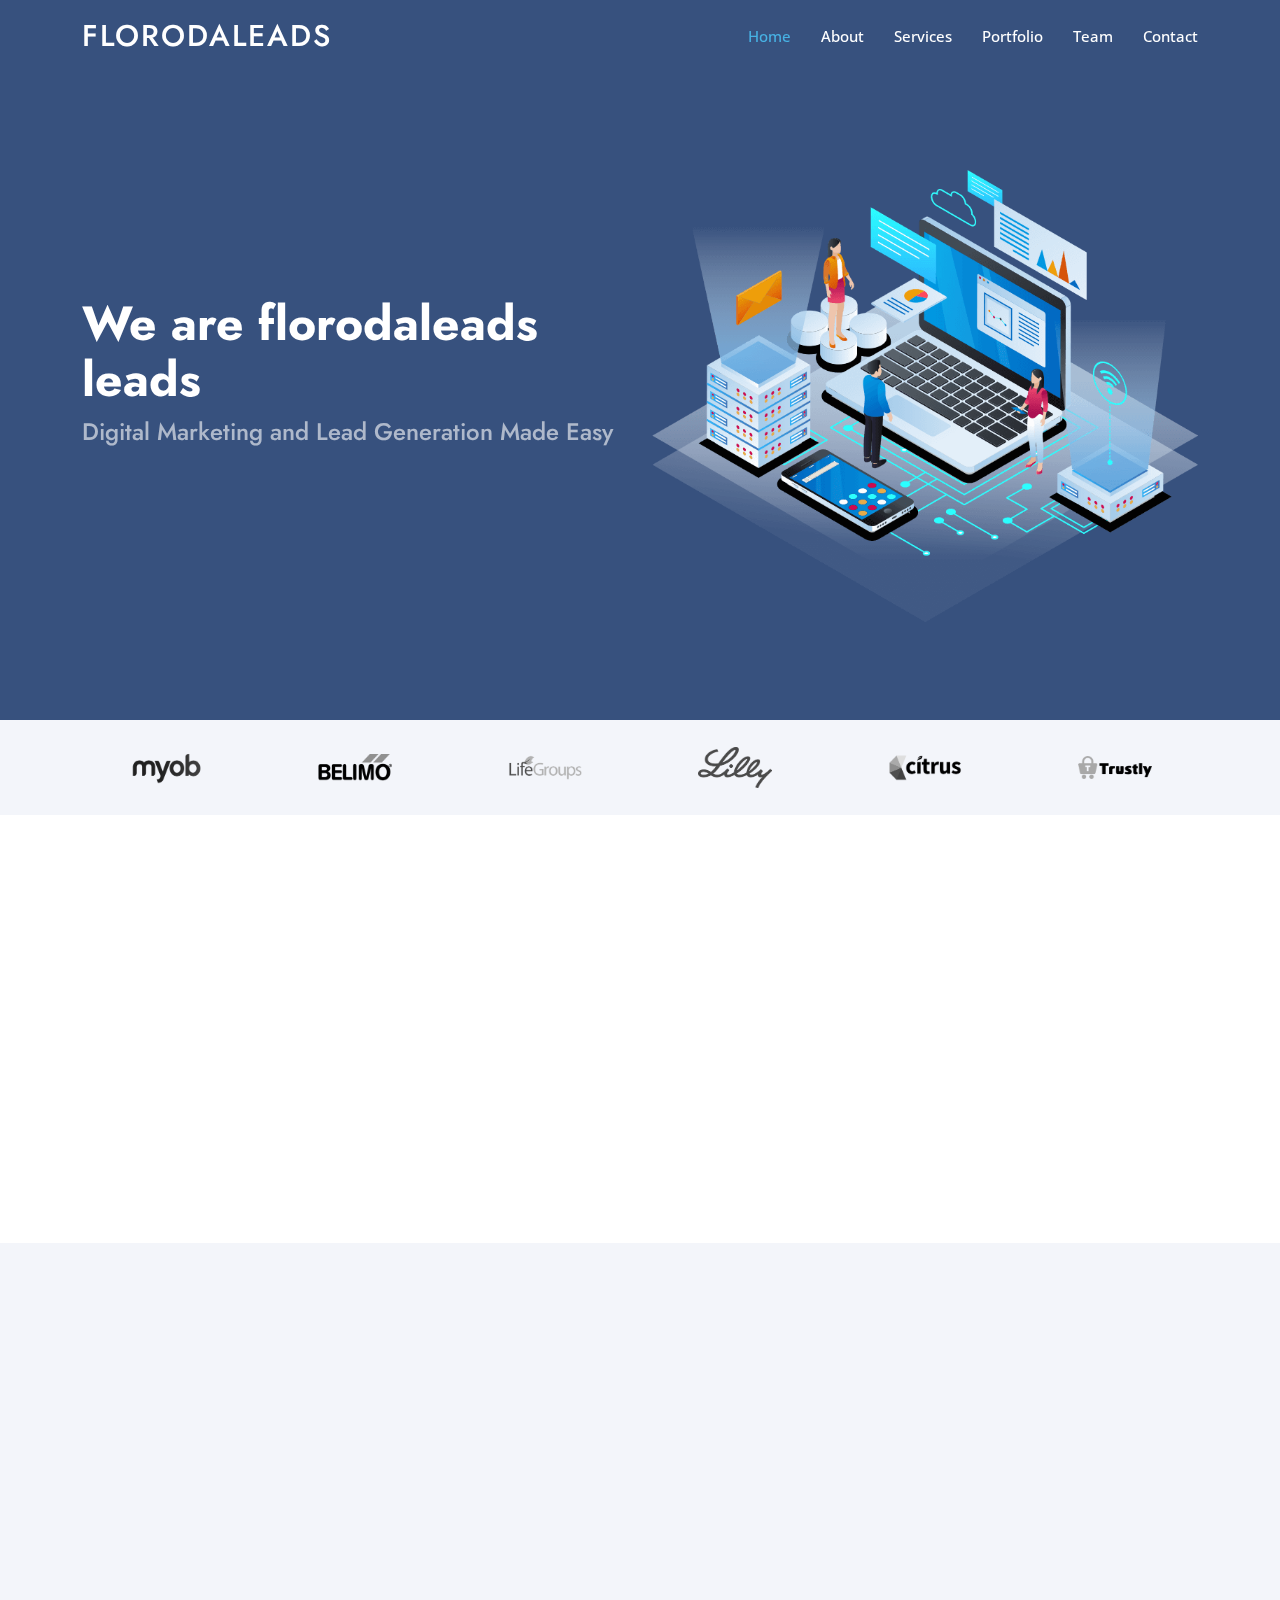
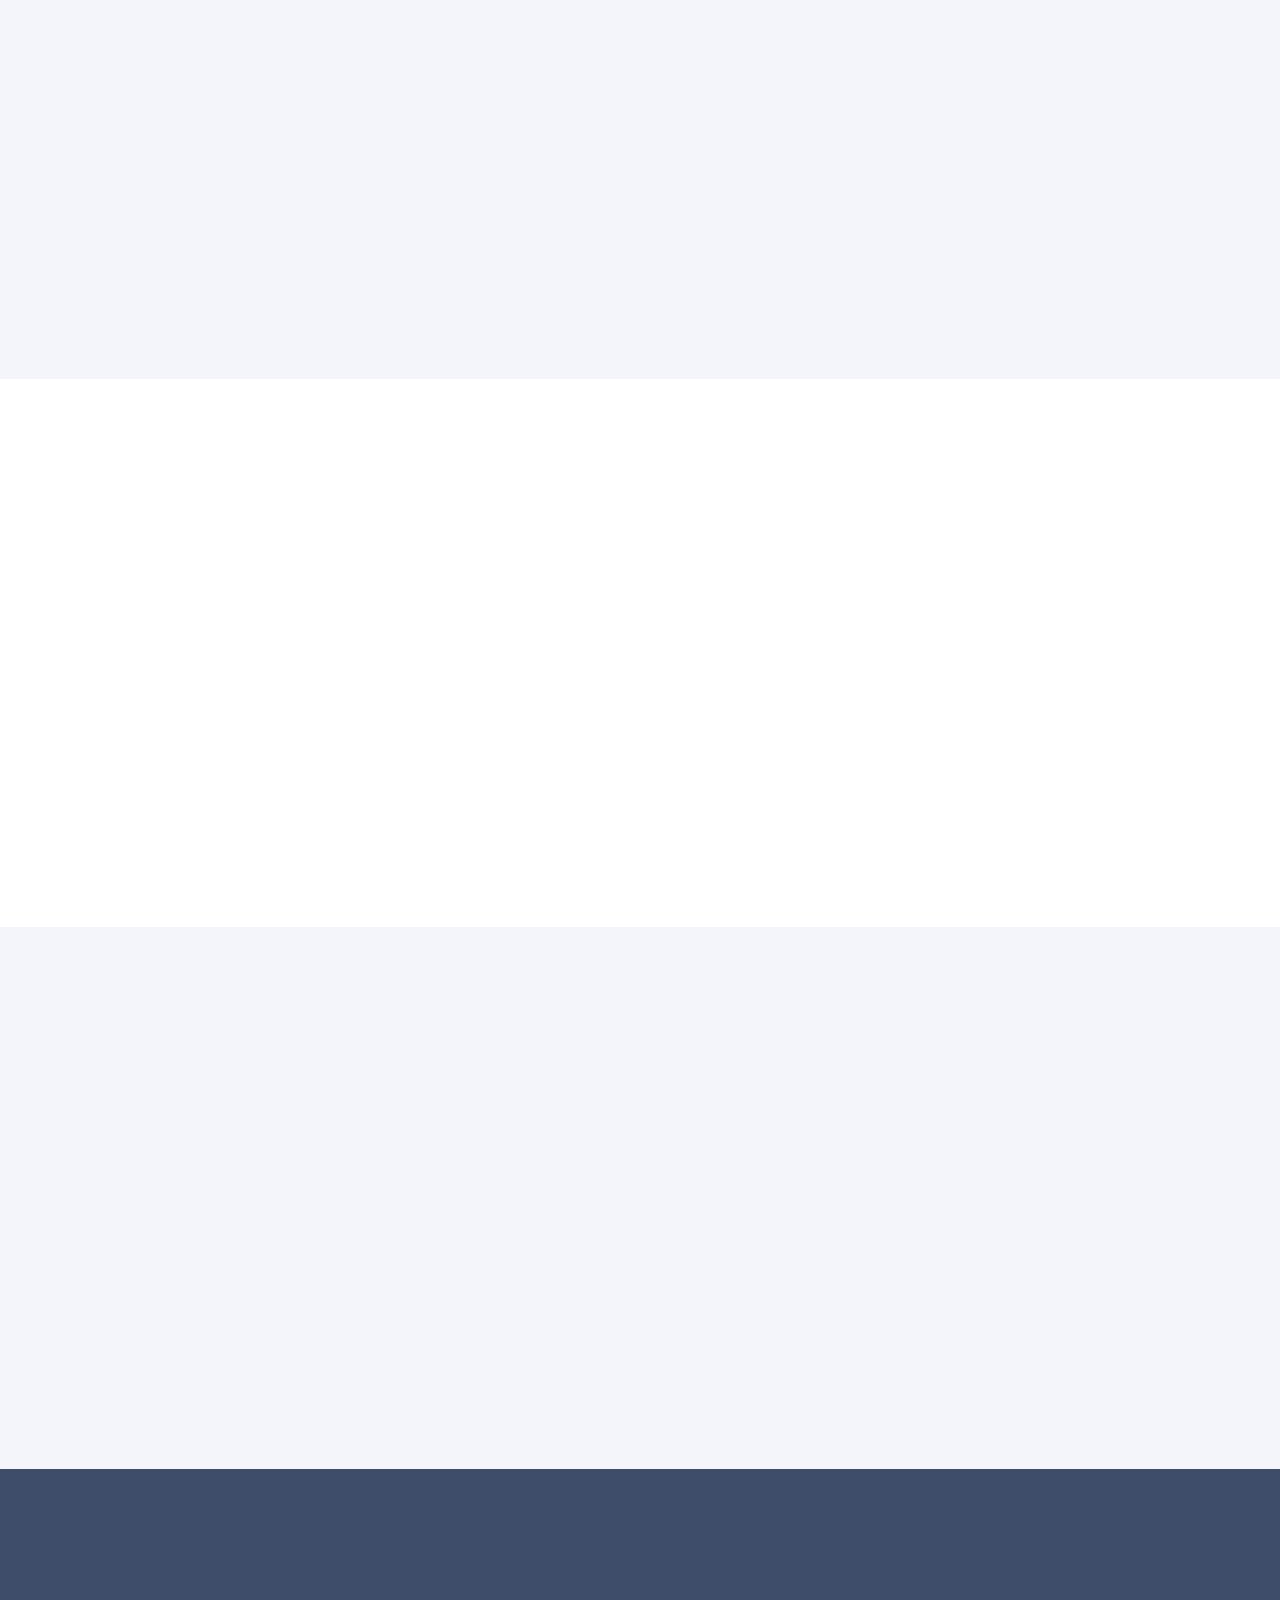
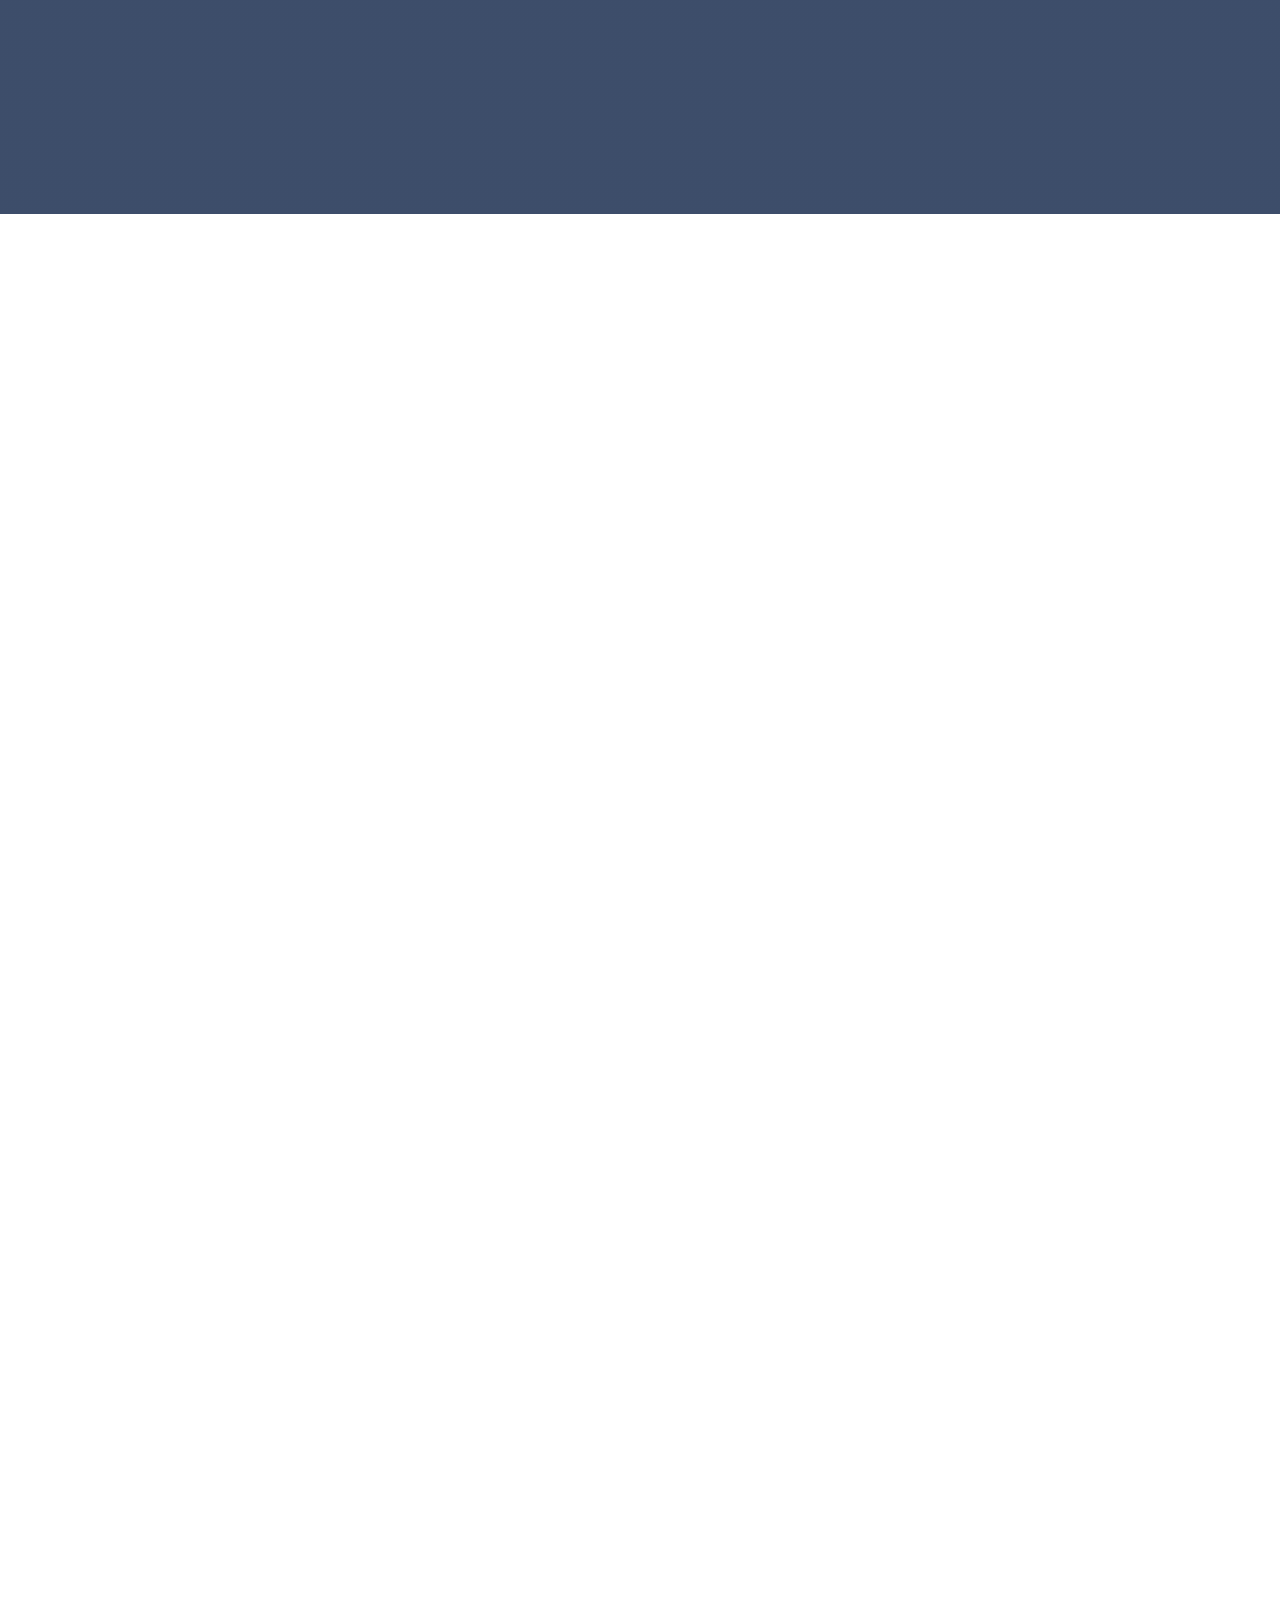
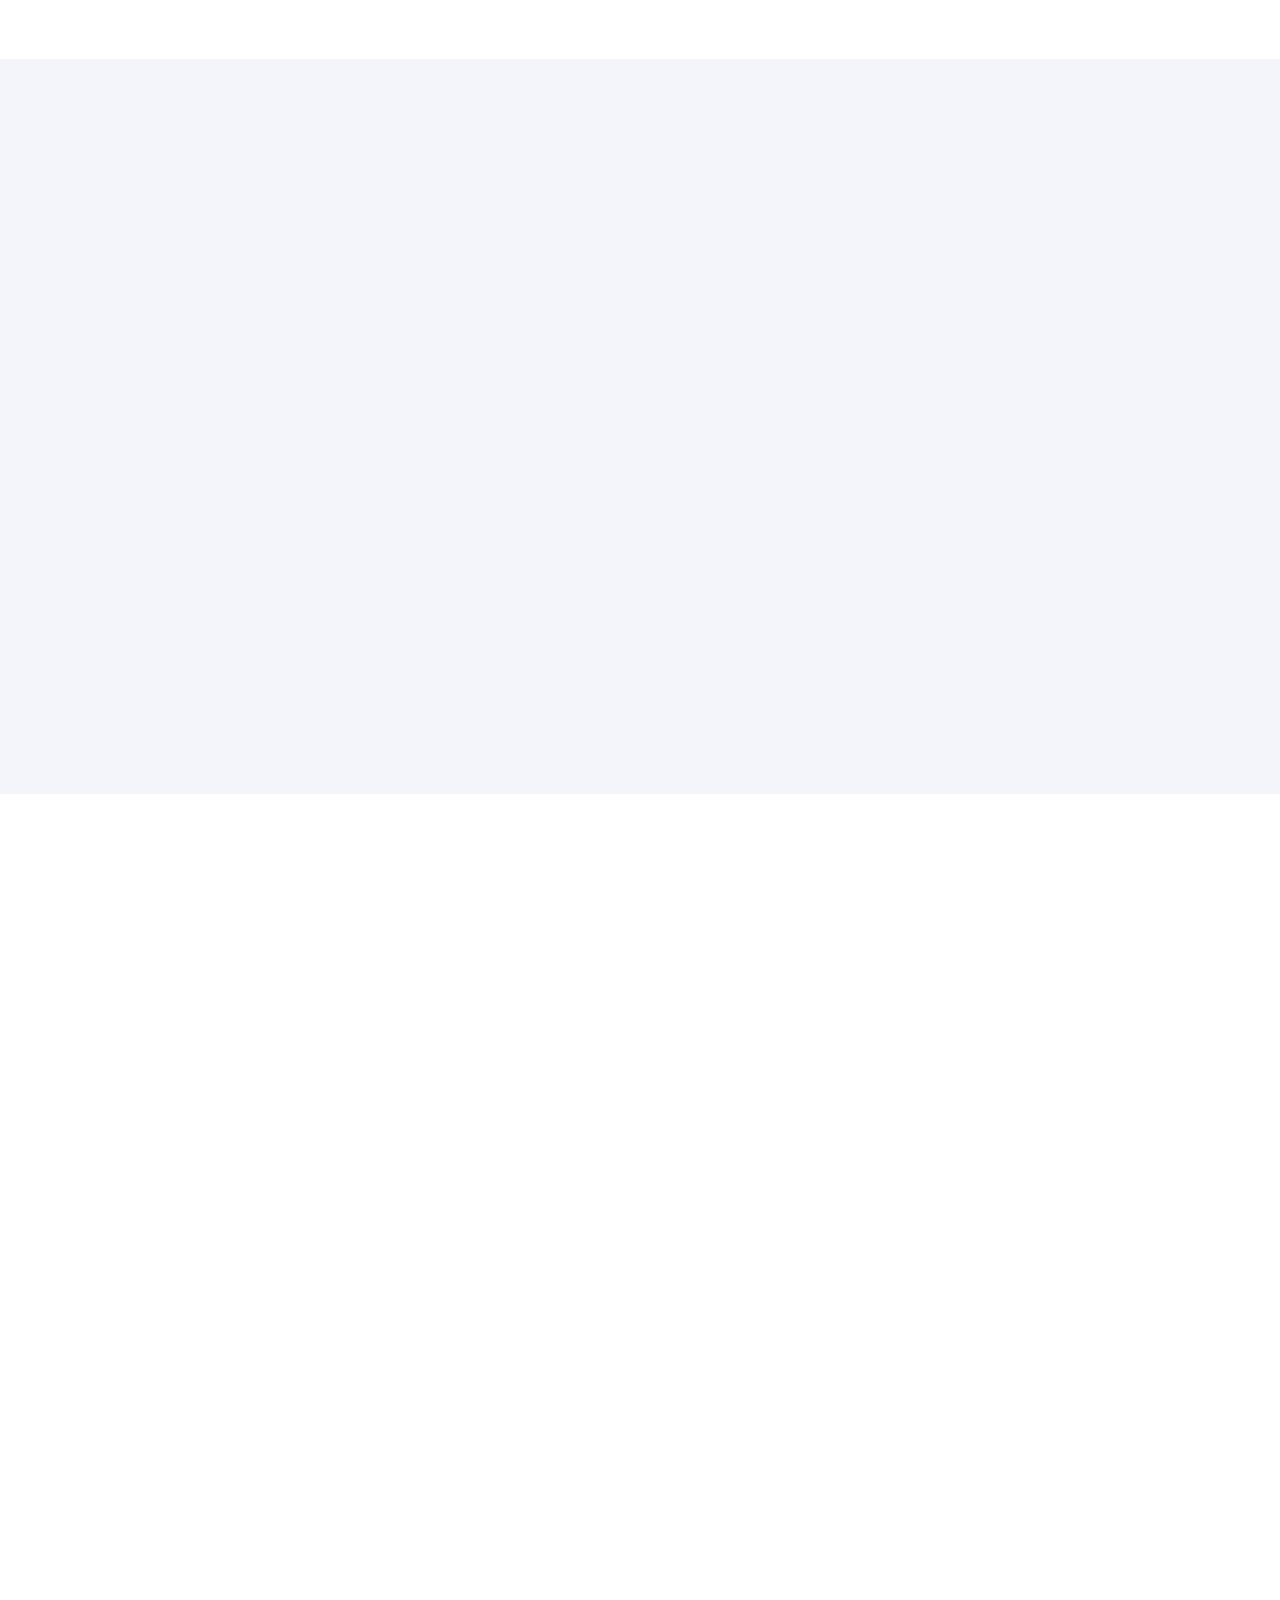
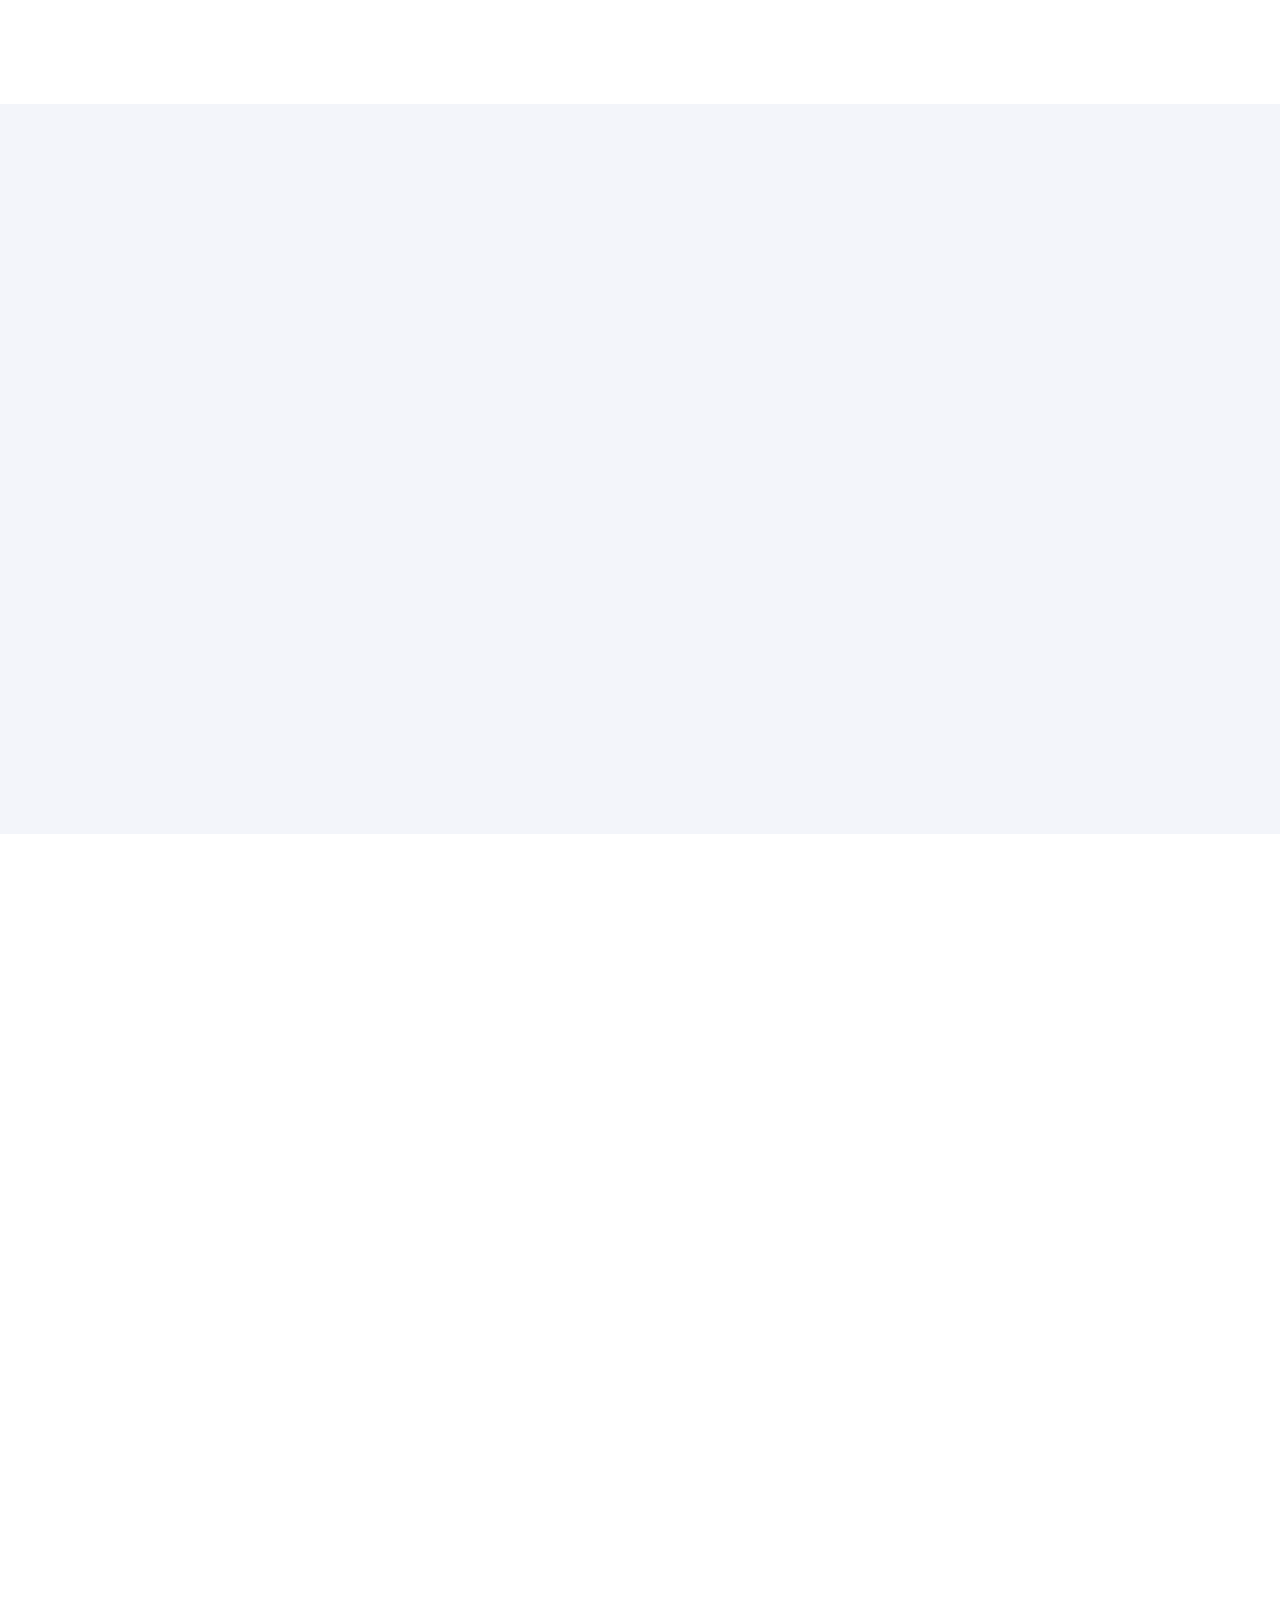
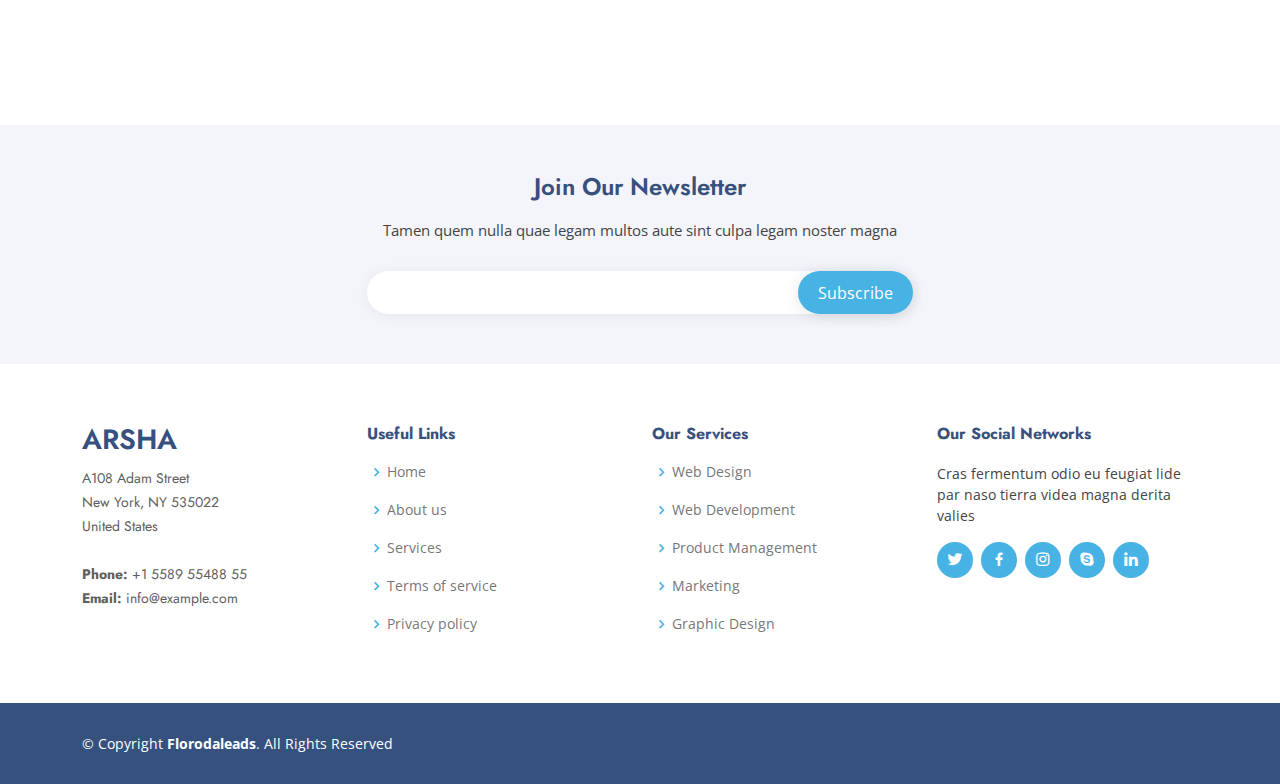
==== commit a7d5173b: "Update icon" ====
--- a/index.html
+++ b/index.html
@@ -53,25 +53,7 @@
           <li><a class="nav-link scrollto" href="#services">Services</a></li>
           <li><a class="nav-link   scrollto" href="#portfolio">Portfolio</a></li>
           <li><a class="nav-link scrollto" href="#team">Team</a></li>
-          <li class="dropdown"><a href="#"><span>Drop Down</span> <i class="bi bi-chevron-down"></i></a>
-            <ul>
-              <li><a href="#">Drop Down 1</a></li>
-              <li class="dropdown"><a href="#"><span>Deep Drop Down</span> <i class="bi bi-chevron-right"></i></a>
-                <ul>
-                  <li><a href="#">Deep Drop Down 1</a></li>
-                  <li><a href="#">Deep Drop Down 2</a></li>
-                  <li><a href="#">Deep Drop Down 3</a></li>
-                  <li><a href="#">Deep Drop Down 4</a></li>
-                  <li><a href="#">Deep Drop Down 5</a></li>
-                </ul>
-              </li>
-              <li><a href="#">Drop Down 2</a></li>
-              <li><a href="#">Drop Down 3</a></li>
-              <li><a href="#">Drop Down 4</a></li>
-            </ul>
-          </li>
           <li><a class="nav-link scrollto" href="#contact">Contact</a></li>
-          <li><a class="getstarted scrollto" href="#about">Get Started</a></li>
         </ul>
         <i class="bi bi-list mobile-nav-toggle"></i>
       </nav><!-- .navbar -->
@@ -294,7 +276,7 @@
 
           <div class="col-xl-3 col-md-6 d-flex align-items-stretch mt-4 mt-md-0" data-aos="zoom-in" data-aos-delay="200">
             <div class="icon-box">
-              <div class="icon"><i class="bx bx-layer"></i></div>
+              <div class="icon"><i class="bx bx-user-check"></i></div>
               <h4><a href="">Lead Generation</a></h4>
               <p>We connect you with the customers who are interested in buying your products or services.</p>
             </div>
@@ -302,7 +284,7 @@
 
           <div class="col-xl-3 col-md-6 d-flex align-items-stretch mt-4 mt-xl-0" data-aos="zoom-in" data-aos-delay="300">
             <div class="icon-box">
-              <div class="icon"><i class="bx bx-tachometer"></i></div>
+              <div class="icon"><i class="bx bx-user"></i></div>
               <h4><a href="">Virtual Assistant</a></h4>
               <p>If you want someone to answer your calls and transfer them, try our Virtual Assistant Service.</p>
             </div>
@@ -802,14 +784,14 @@
 
     <div class="container footer-bottom clearfix">
       <div class="copyright">
-        &copy; Copyright <strong><span>Arsha</span></strong>. All Rights Reserved
+        &copy; Copyright <strong><span>Florodaleads</span></strong>. All Rights Reserved
       </div>
       <div class="credits">
         <!-- All the links in the footer should remain intact. -->
         <!-- You can delete the links only if you purchased the pro version. -->
         <!-- Licensing information: https://bootstrapmade.com/license/ -->
         <!-- Purchase the pro version with working PHP/AJAX contact form: https://bootstrapmade.com/arsha-free-bootstrap-html-template-corporate/ -->
-        Designed by <a href="https://bootstrapmade.com/">BootstrapMade</a>
+        <!-- Designed by <a href="https://bootstrapmade.com/">BootstrapMade</a> -->
       </div>
     </div>
   </footer><!-- End Footer -->
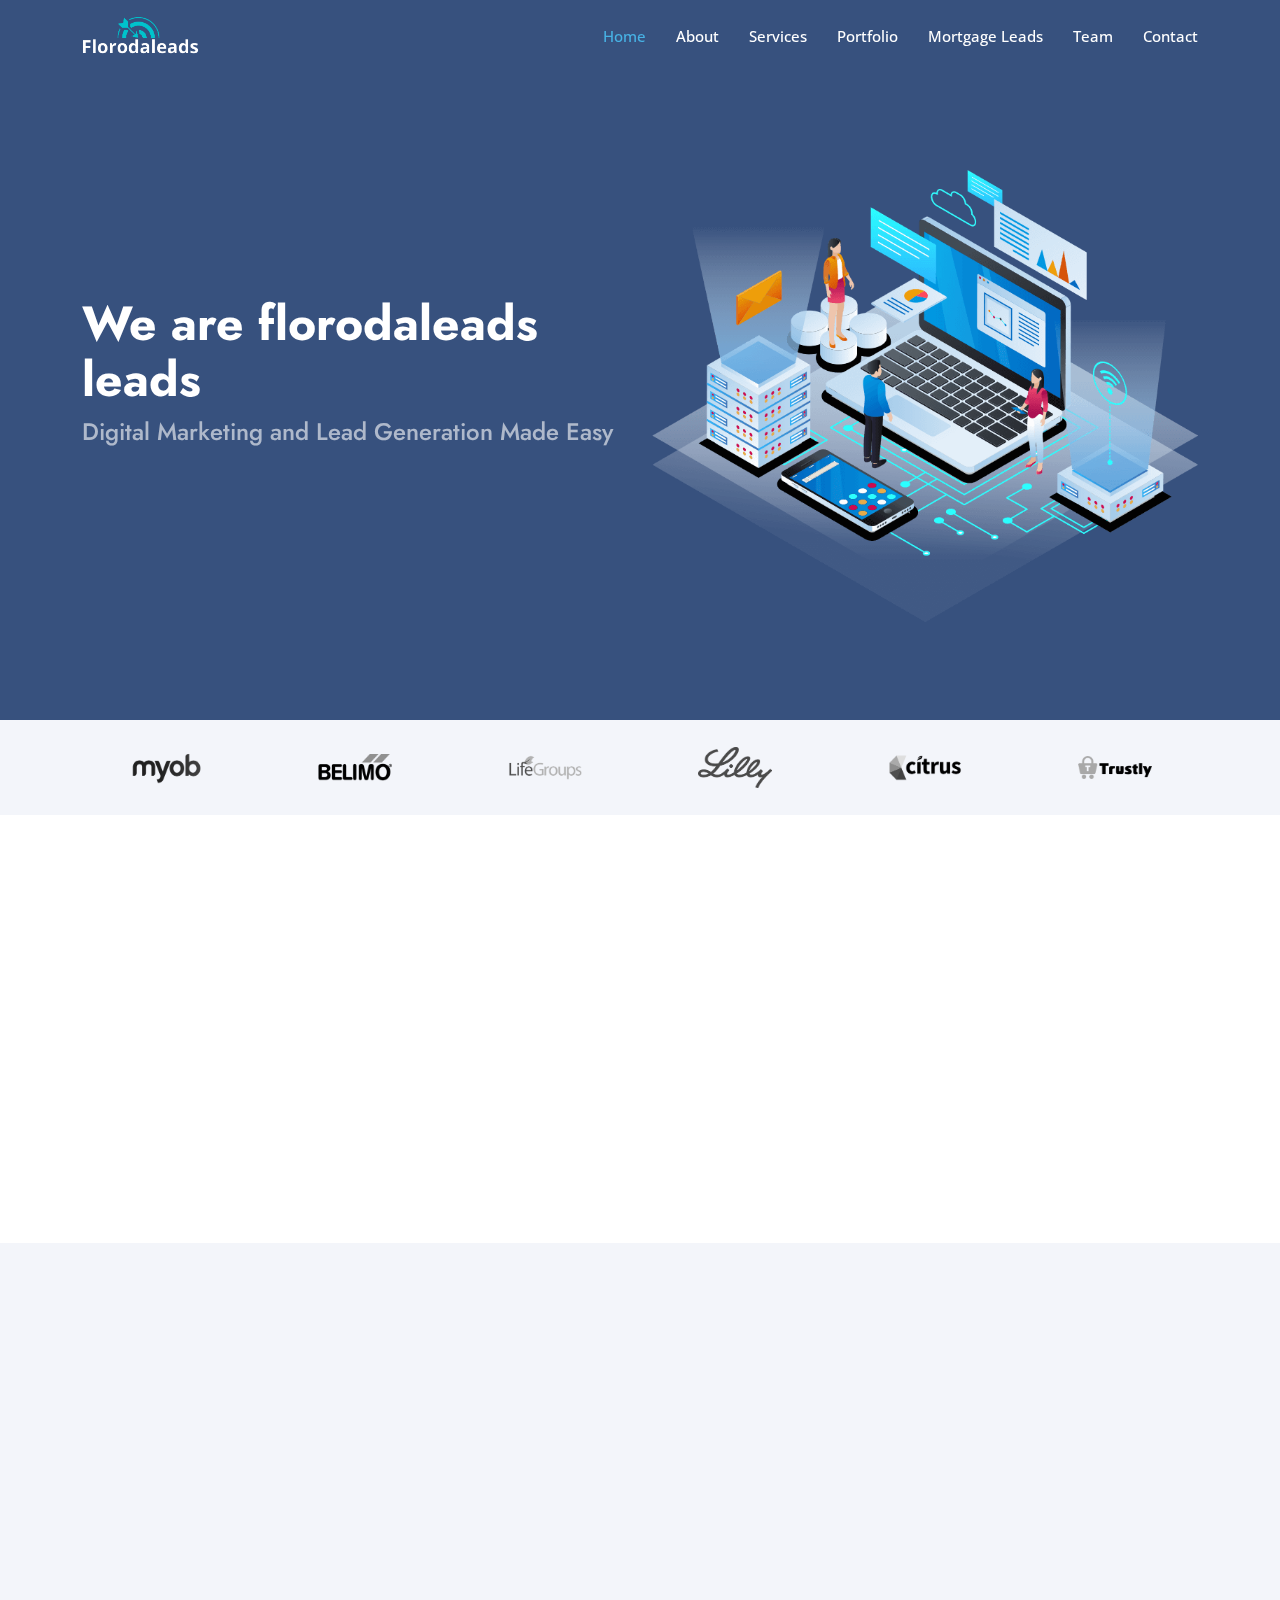
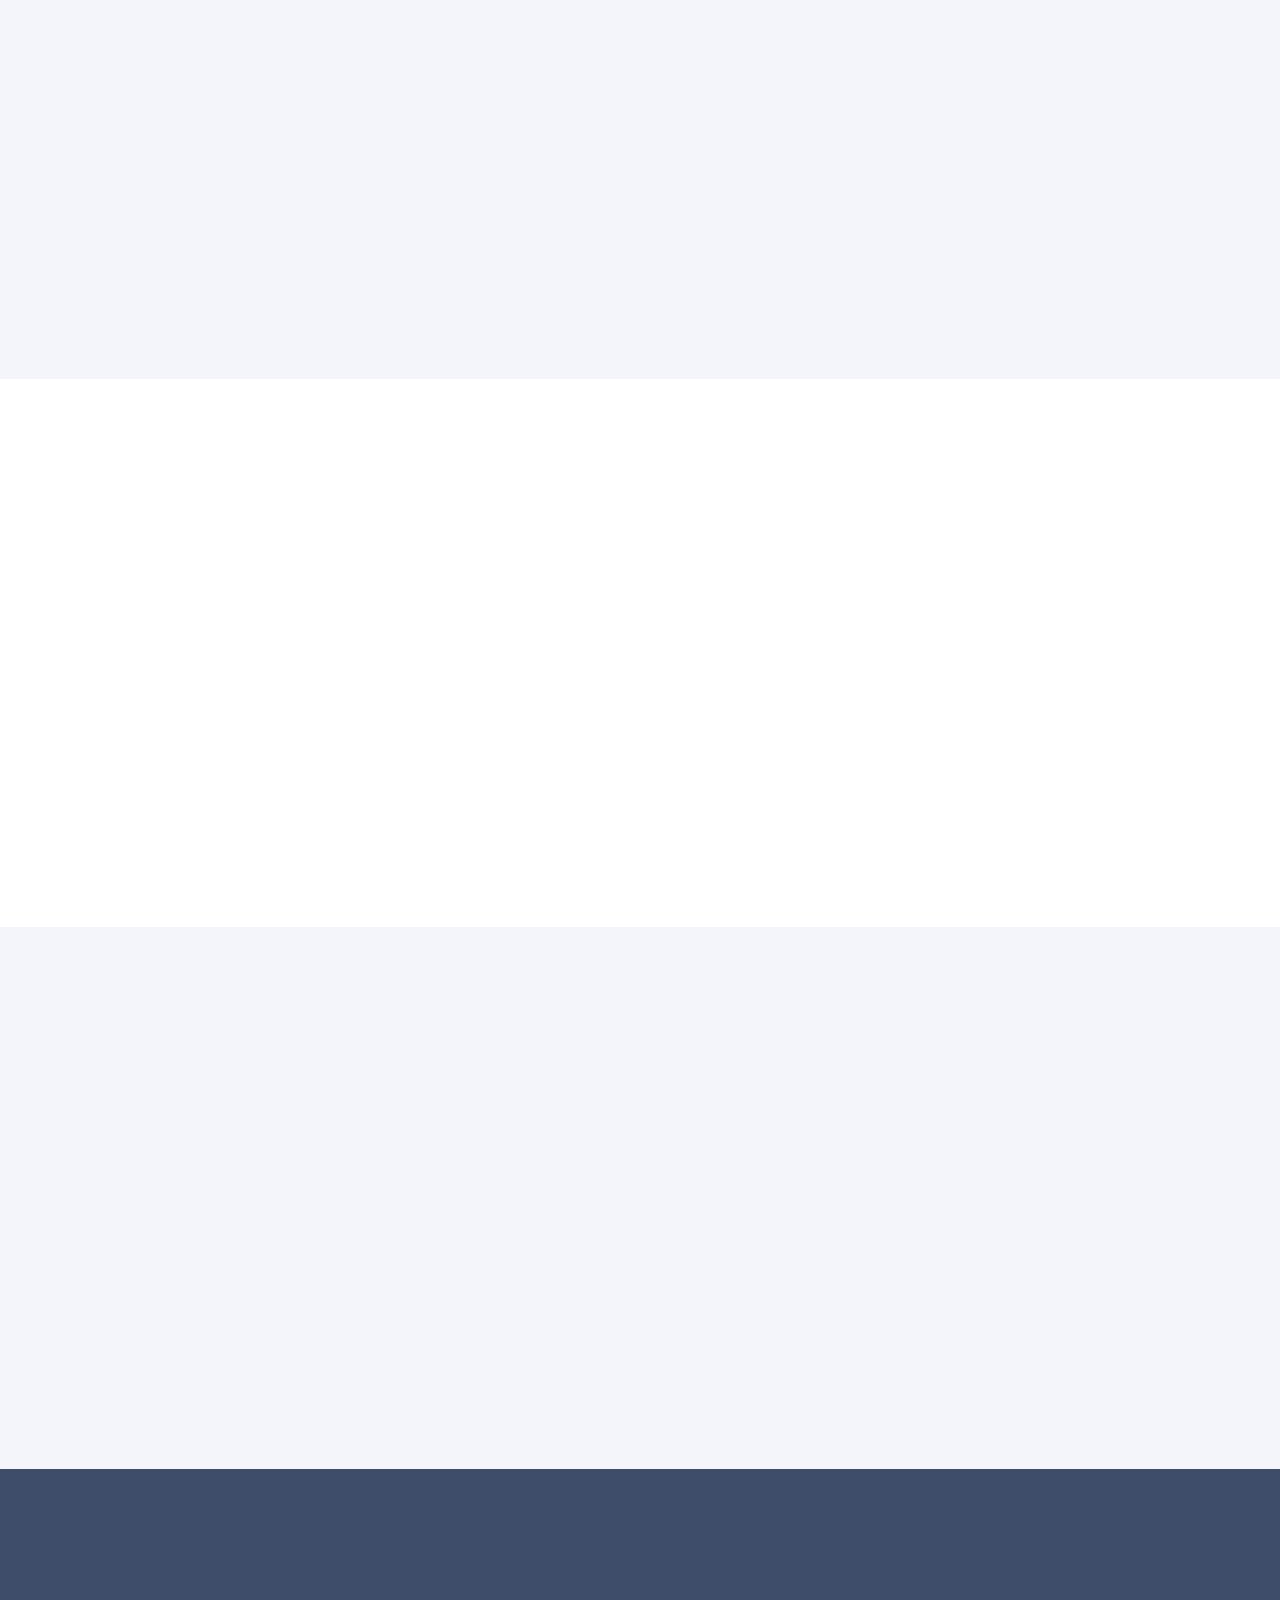
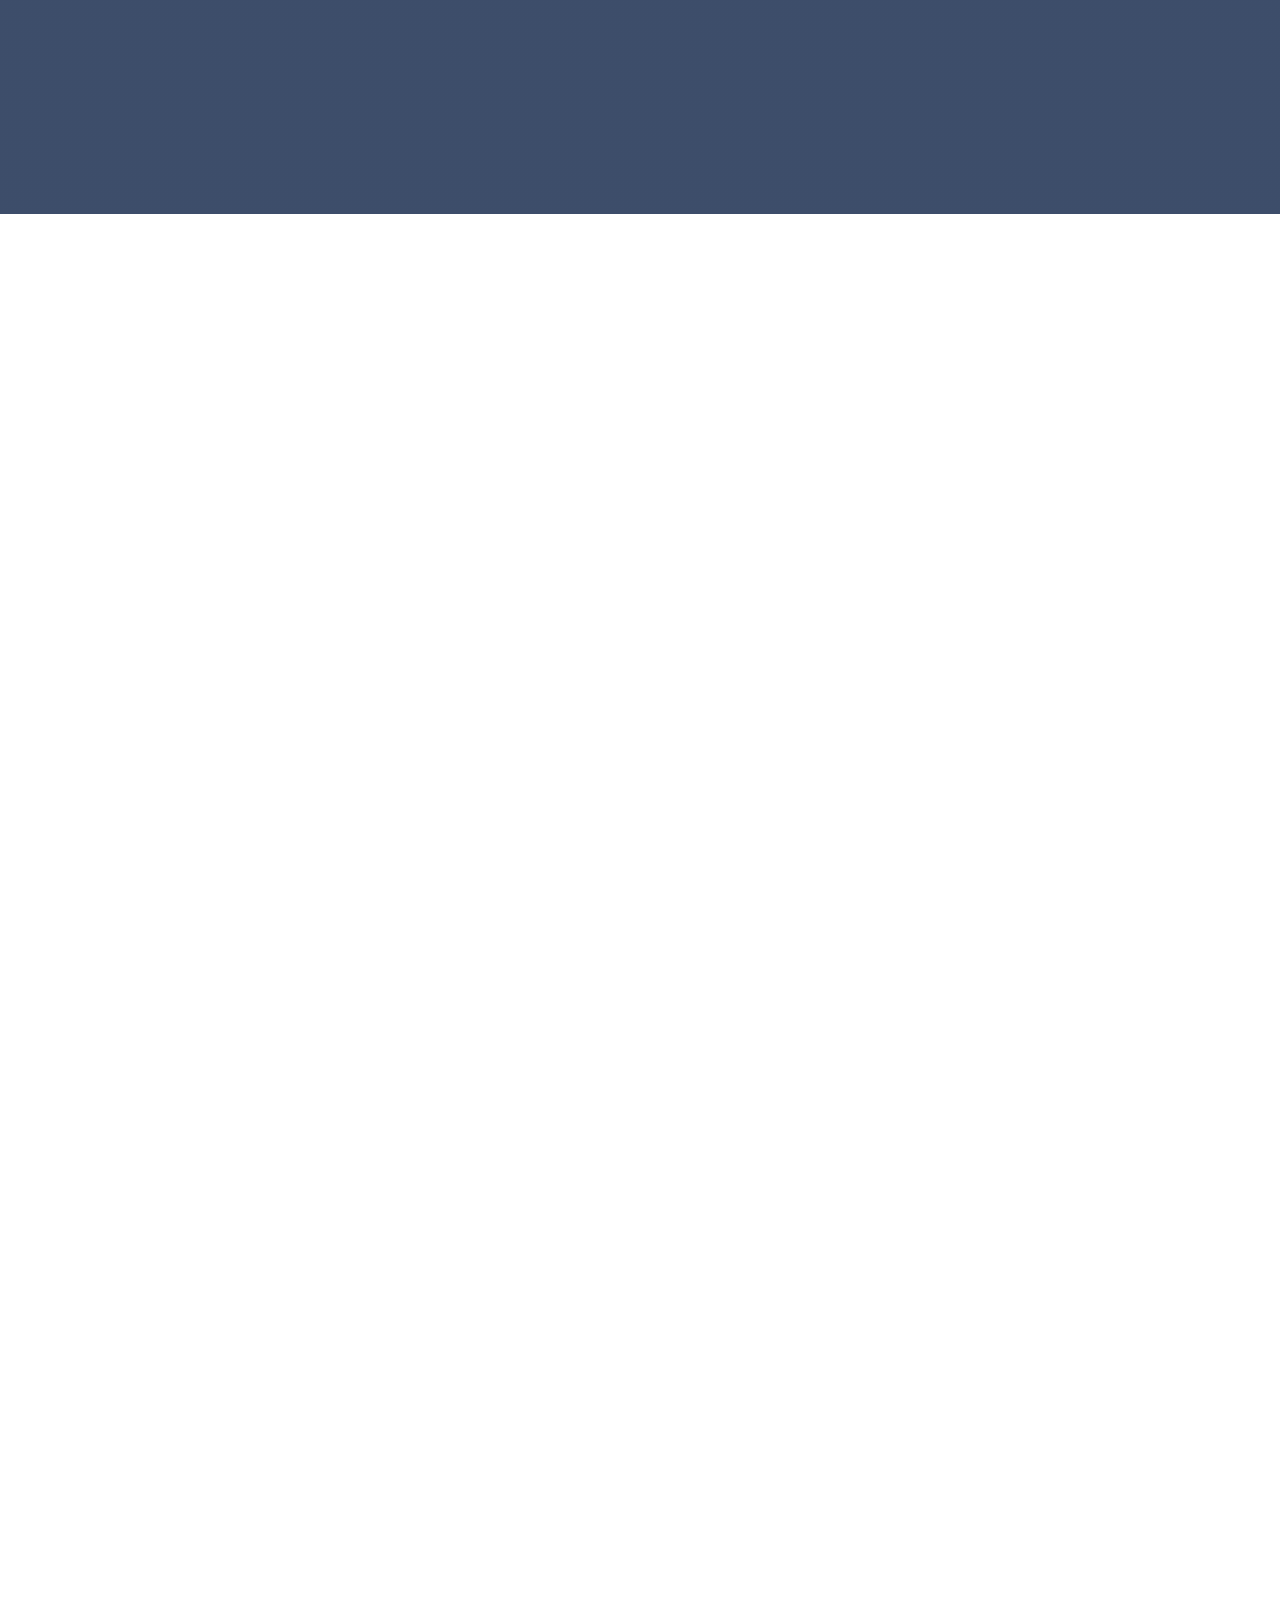
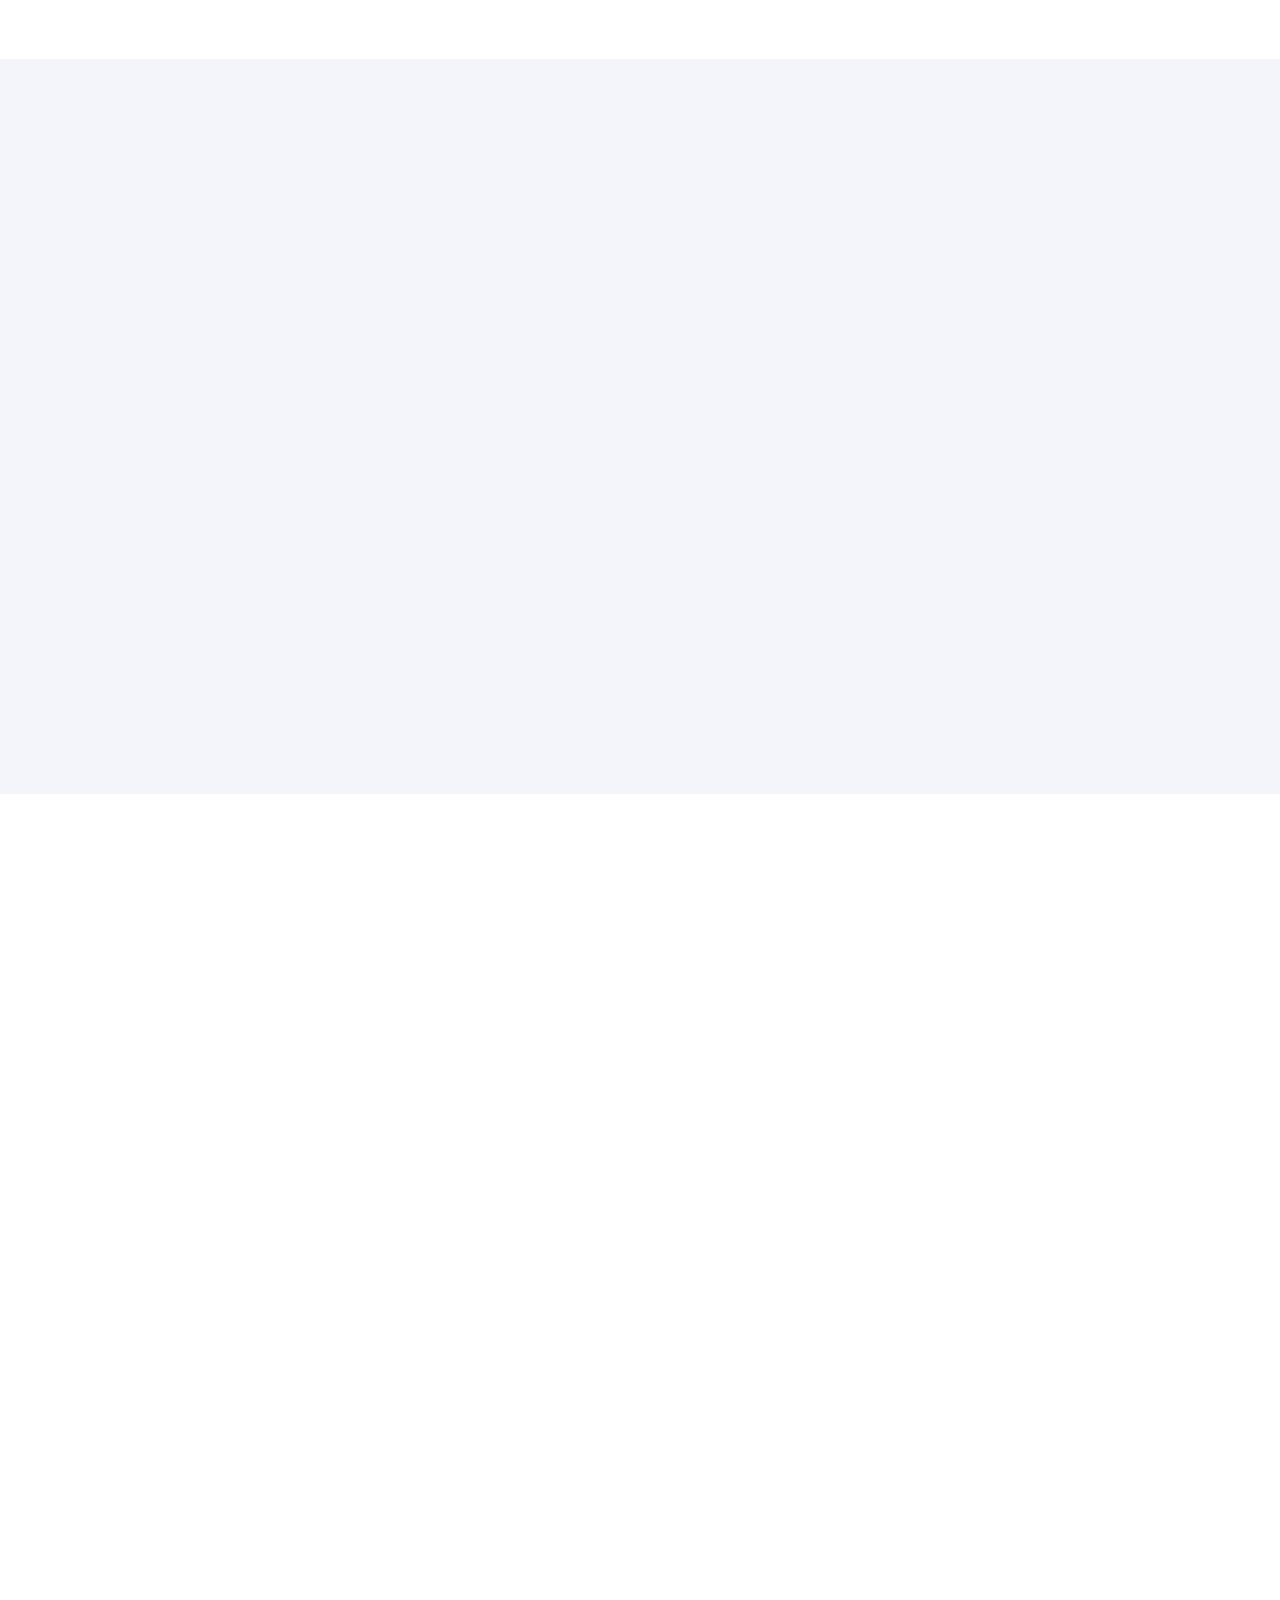
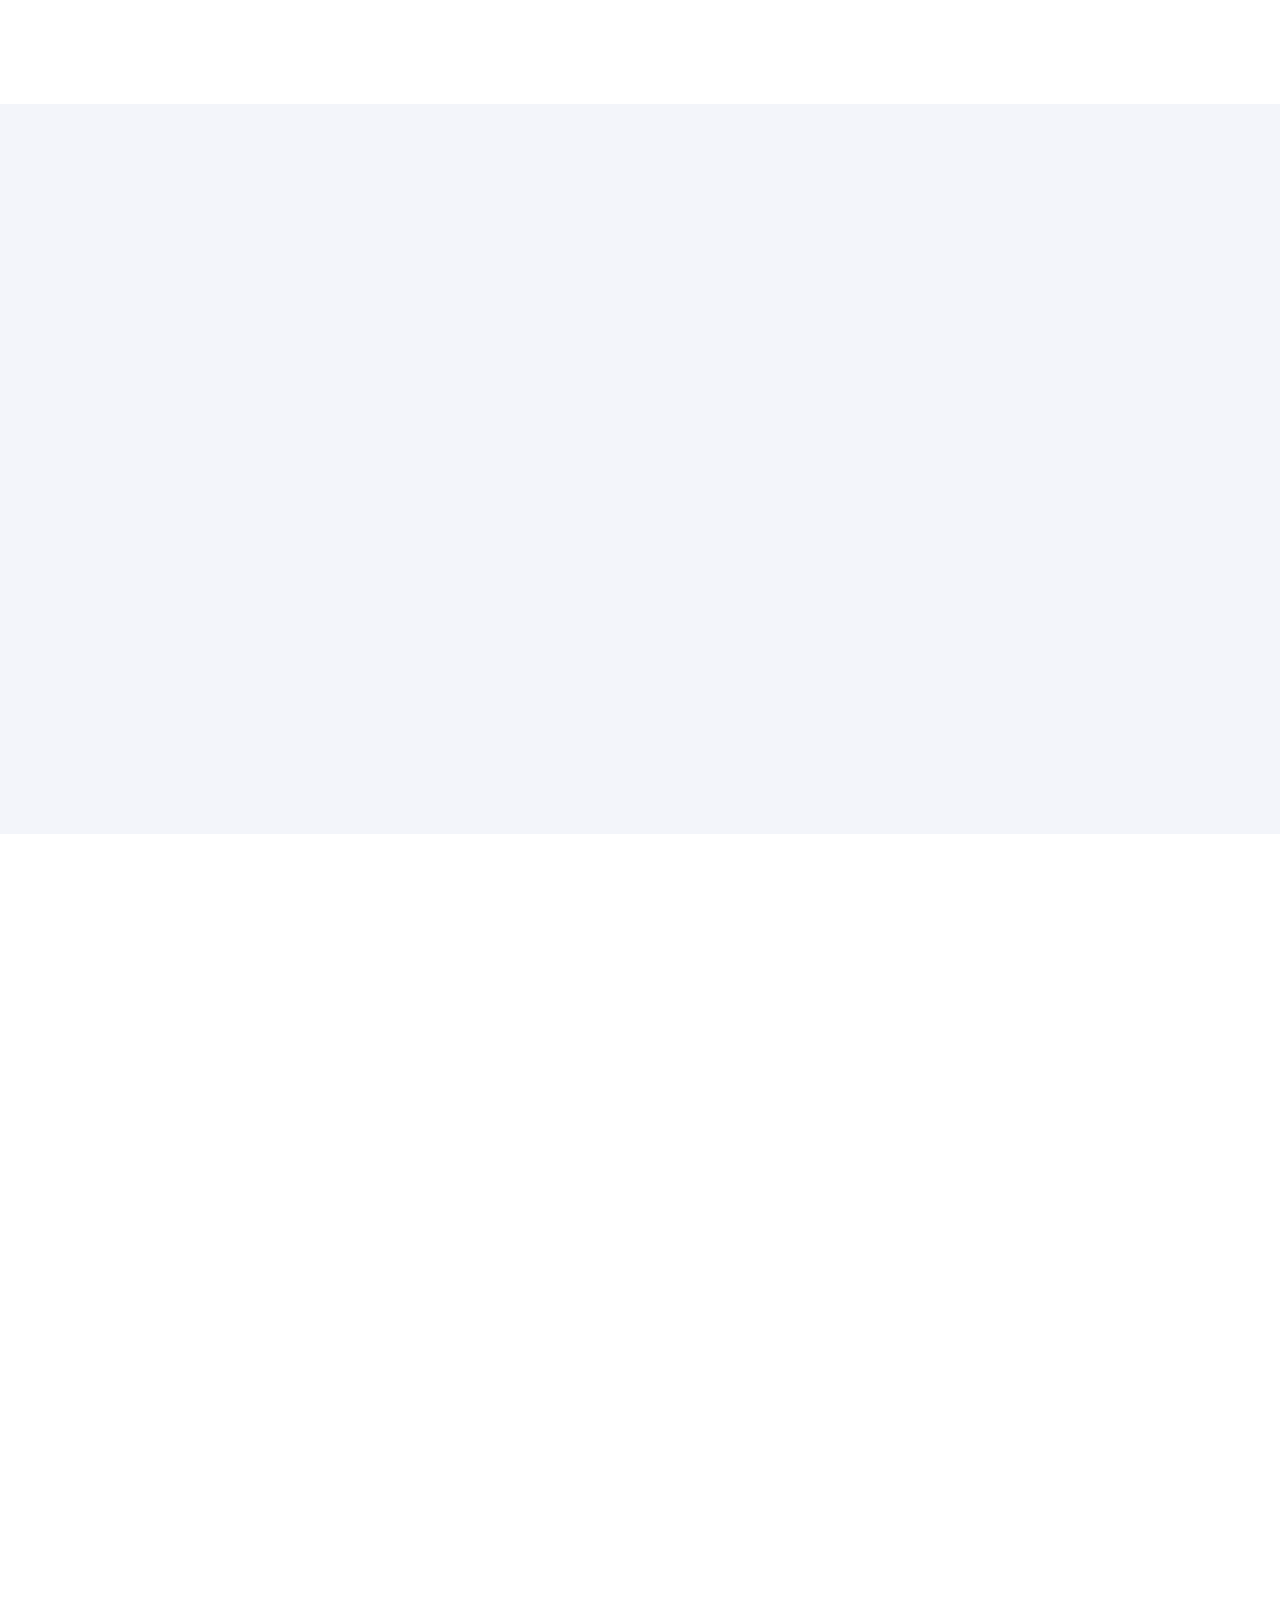
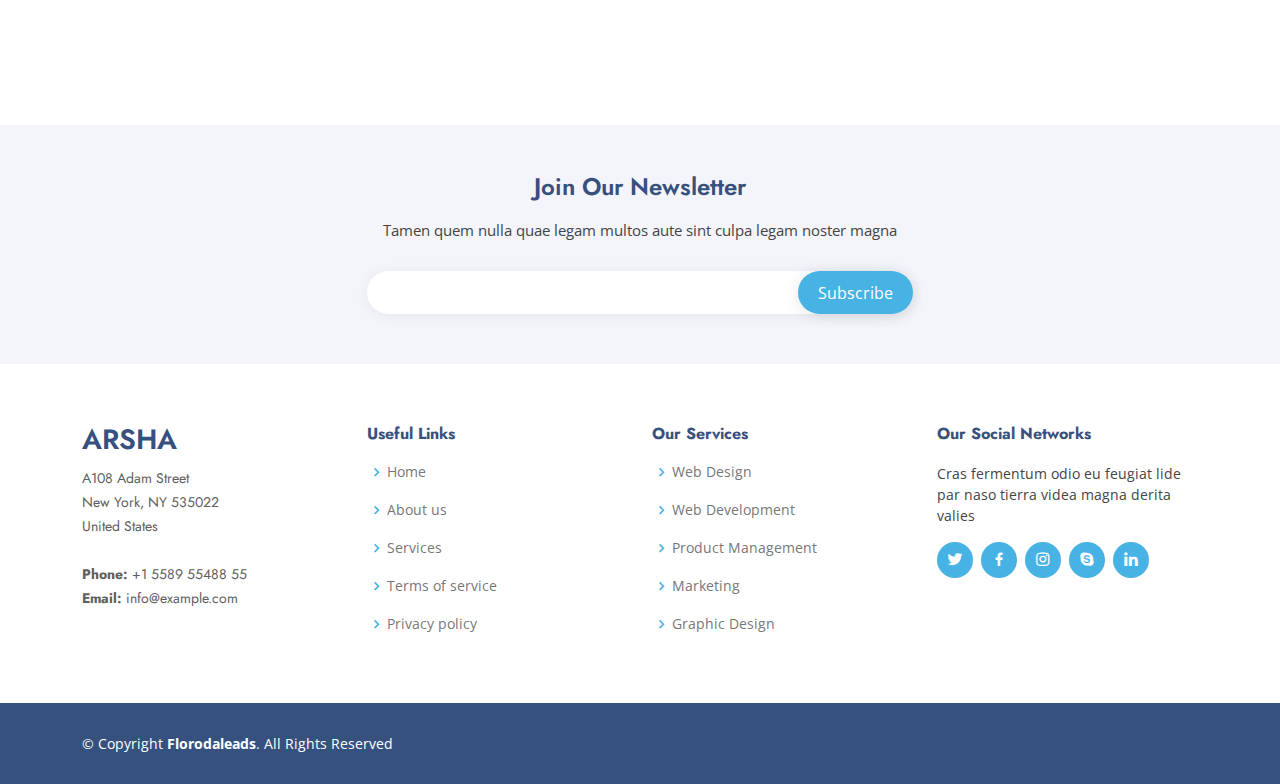
==== commit 3753aaca: "update icon" ====
--- a/index.html
+++ b/index.html
@@ -41,17 +41,16 @@
   <!-- ======= Header ======= -->
   <header id="header" class="fixed-top ">
     <div class="container d-flex align-items-center">
-
-      <h1 class="logo me-auto"><a href="index.html">Florodaleads</a></h1>
       <!-- Uncomment below if you prefer to use an image logo -->
-      <!-- <a href="index.html" class="logo me-auto"><img src="assets/img/logo.png" alt="" class="img-fluid"></a>-->
+      <a href="index.html" class="logo me-auto"><img src="assets/img/logo.png" alt="" class="img-fluid"></a>
 
       <nav id="navbar" class="navbar">
         <ul>
           <li><a class="nav-link scrollto active" href="#hero">Home</a></li>
           <li><a class="nav-link scrollto" href="#about">About</a></li>
           <li><a class="nav-link scrollto" href="#services">Services</a></li>
-          <li><a class="nav-link   scrollto" href="#portfolio">Portfolio</a></li>
+          <li><a class="nav-link scrollto" href="#portfolio">Portfolio</a></li>
+          <li><a class="nav-link scrollto">Mortgage Leads</a></li>
           <li><a class="nav-link scrollto" href="#team">Team</a></li>
           <li><a class="nav-link scrollto" href="#contact">Contact</a></li>
         </ul>
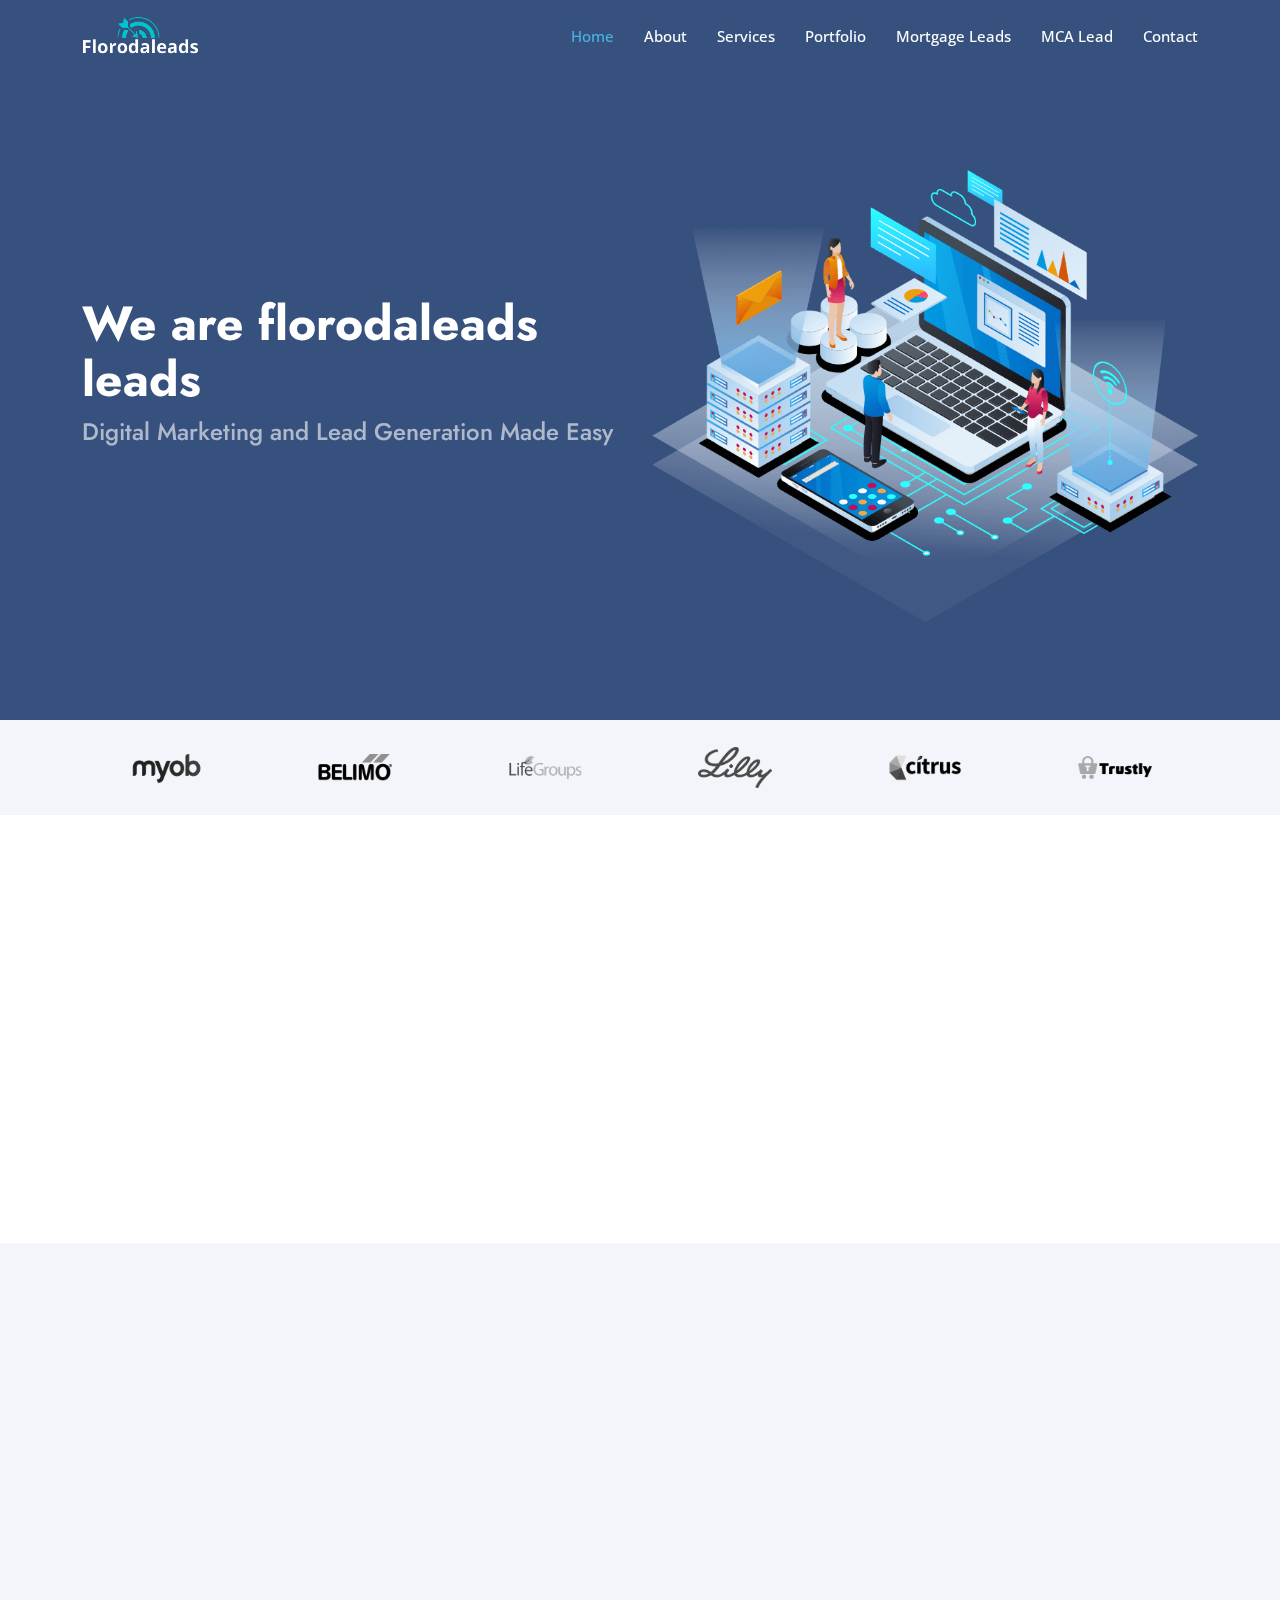
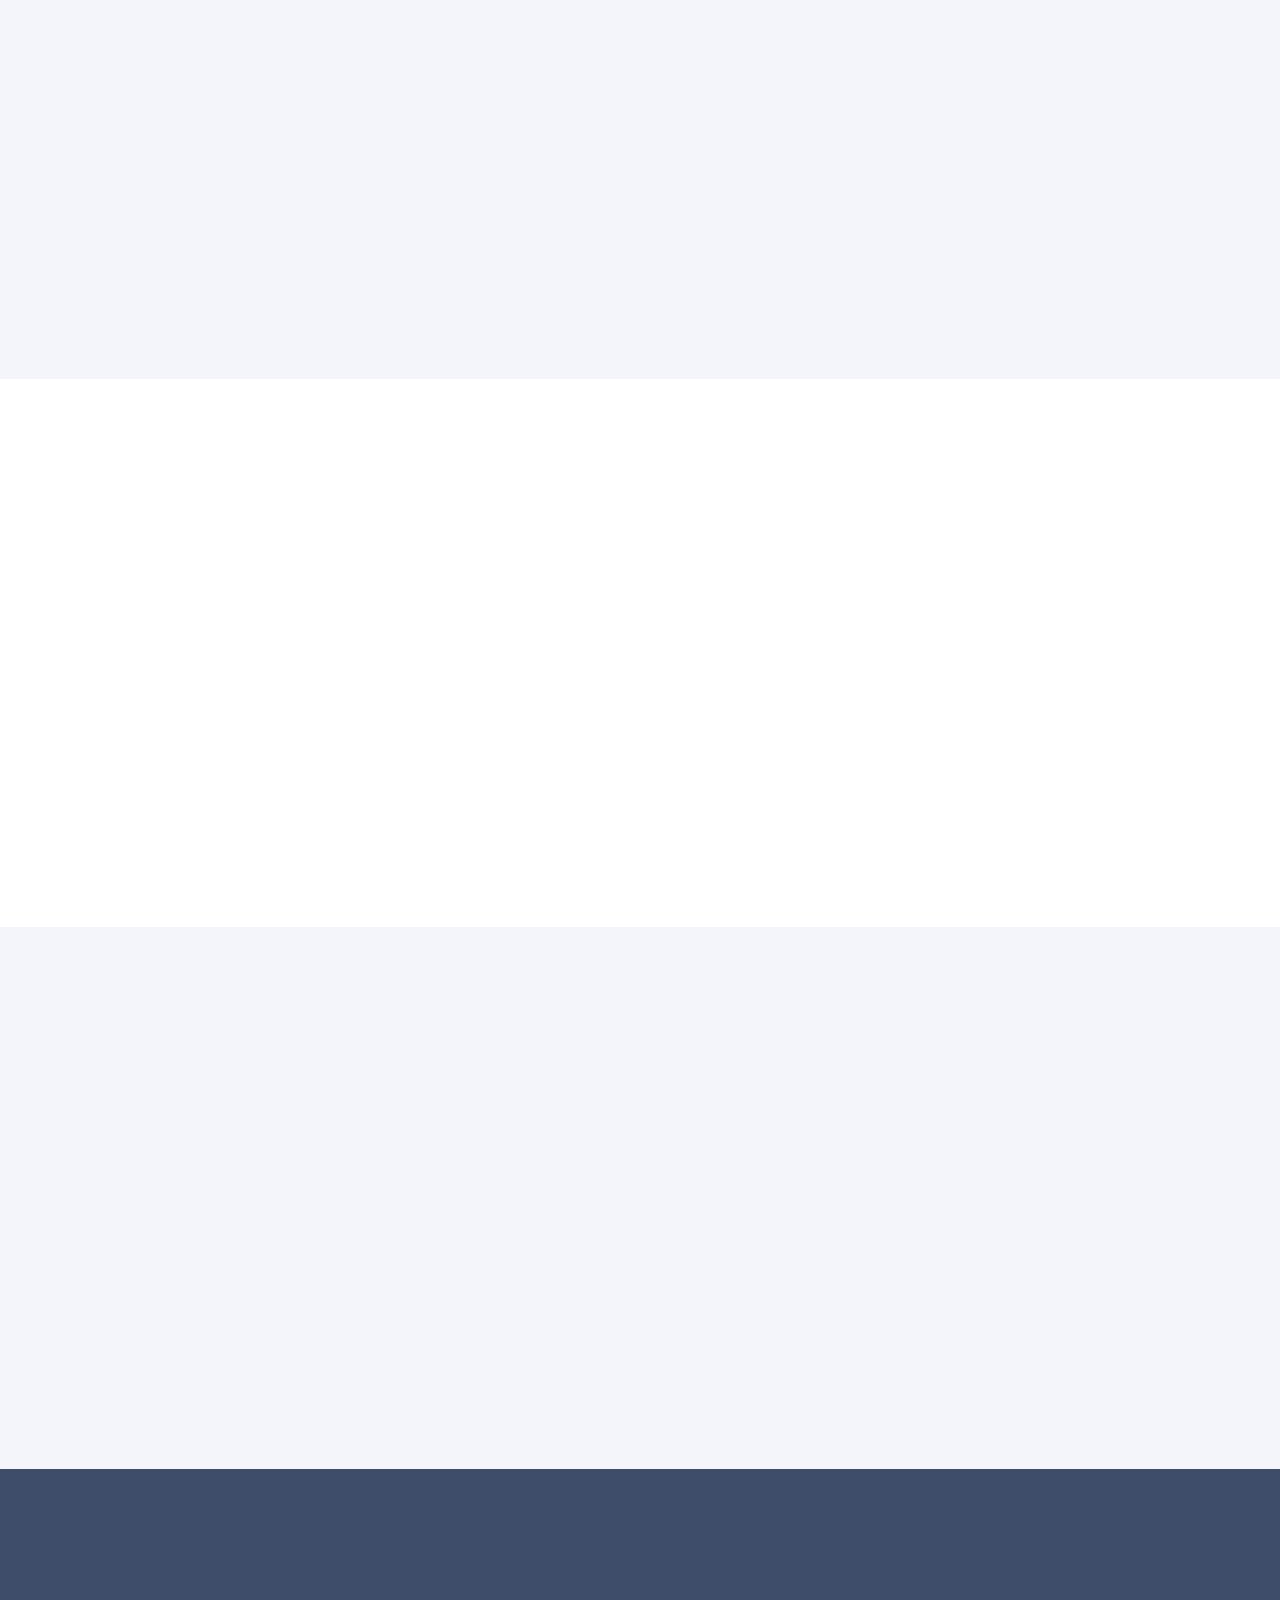
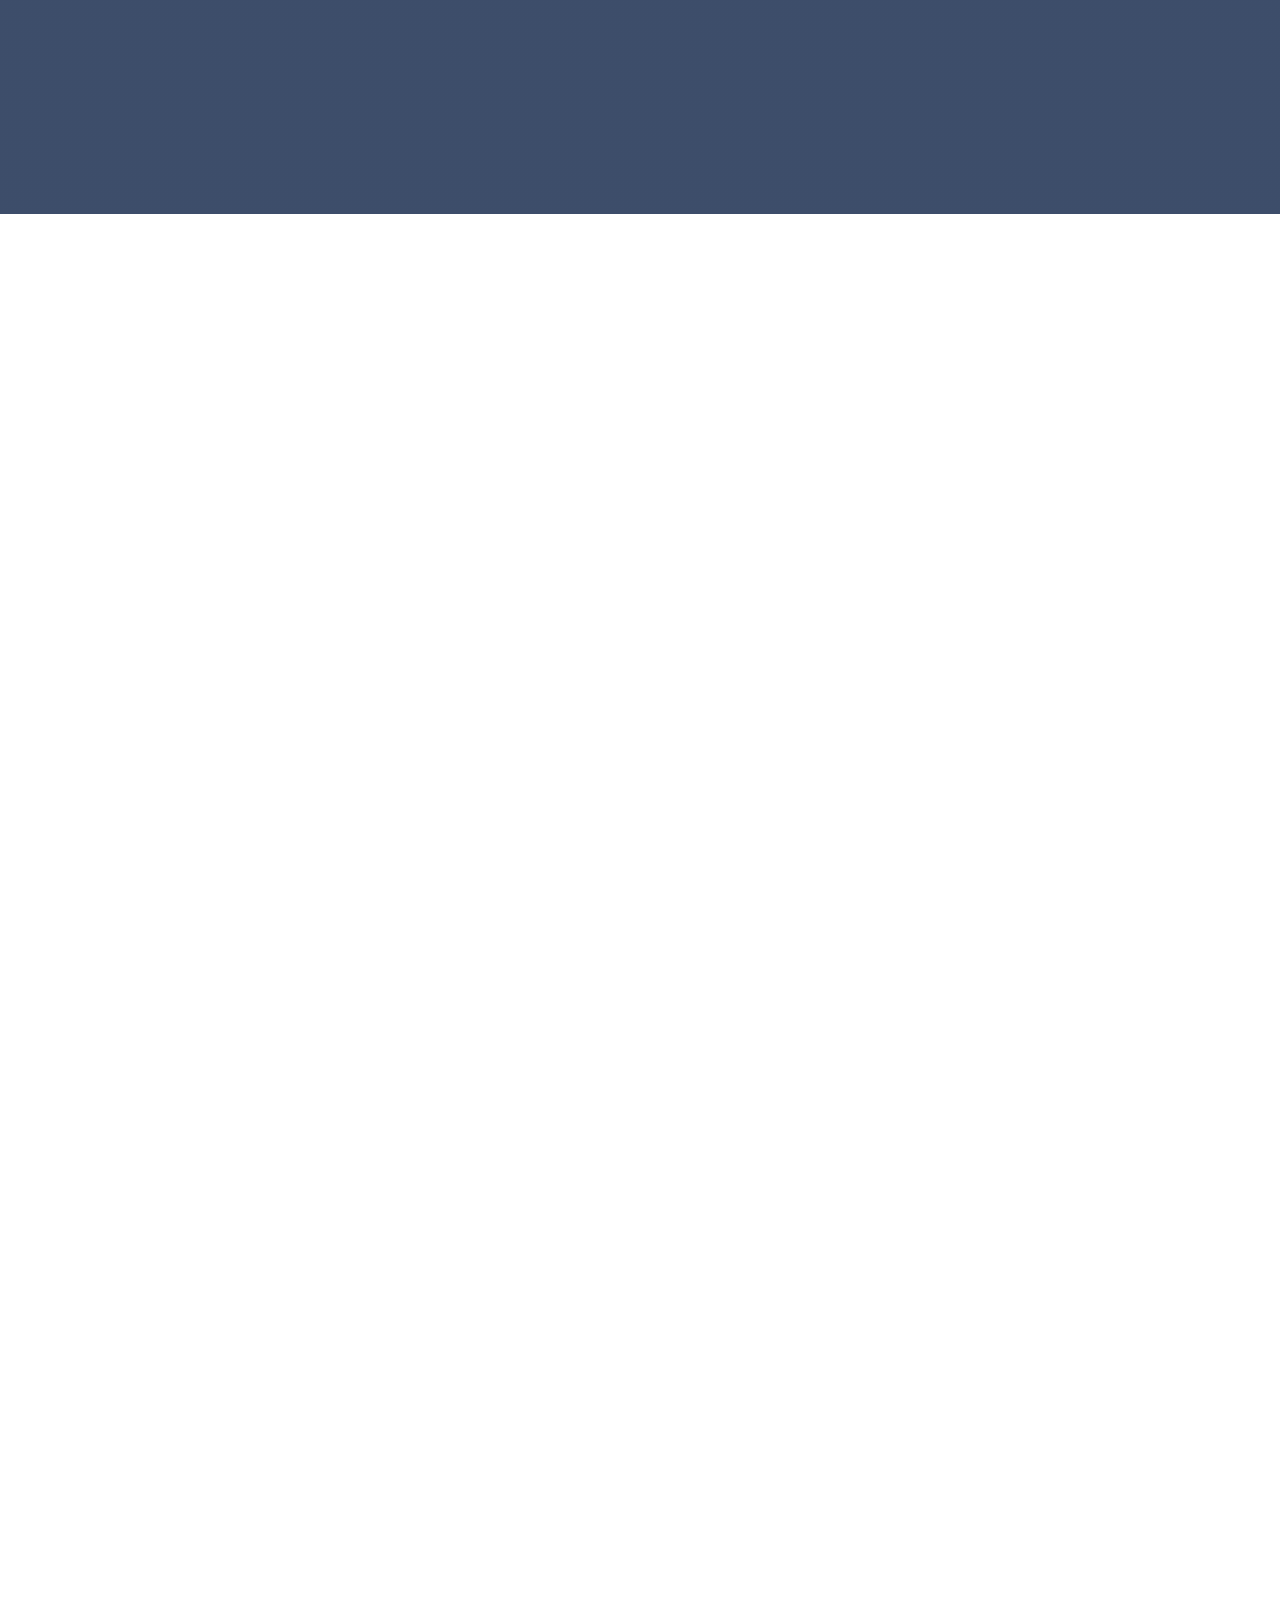
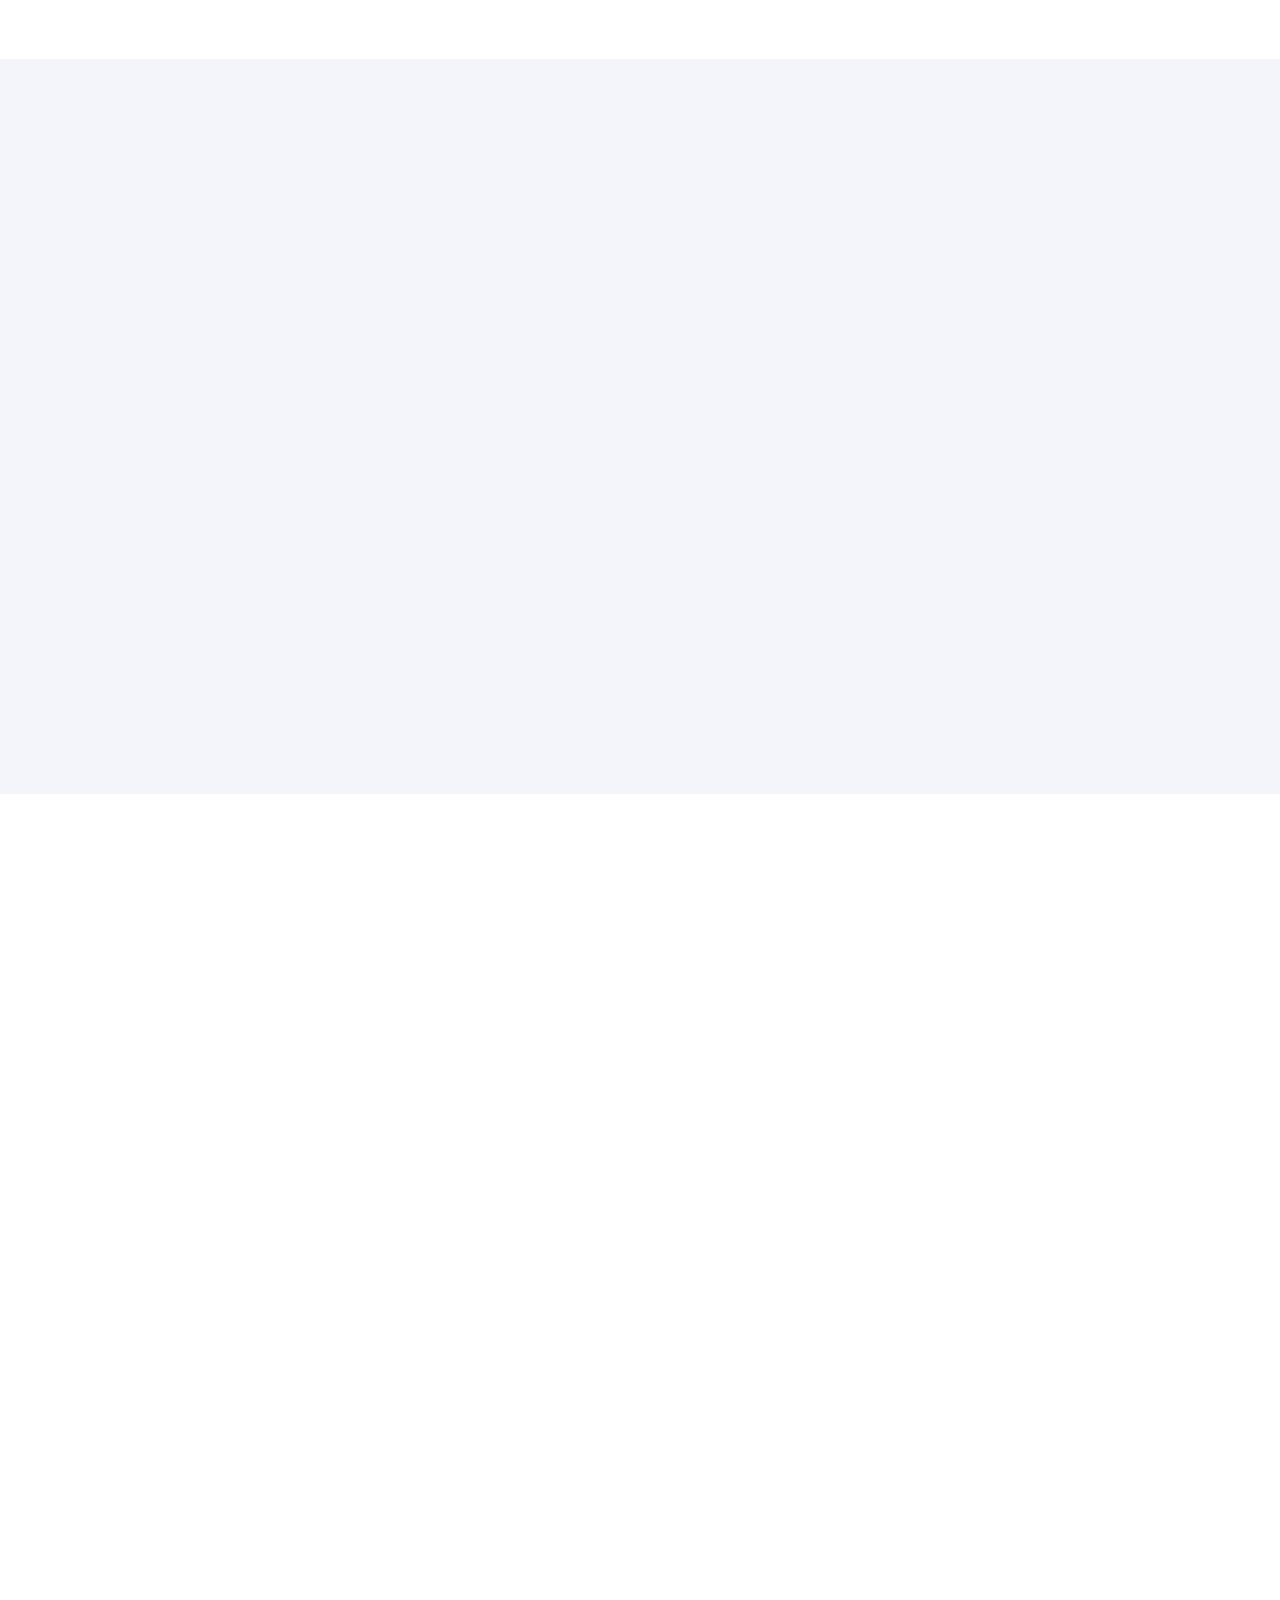
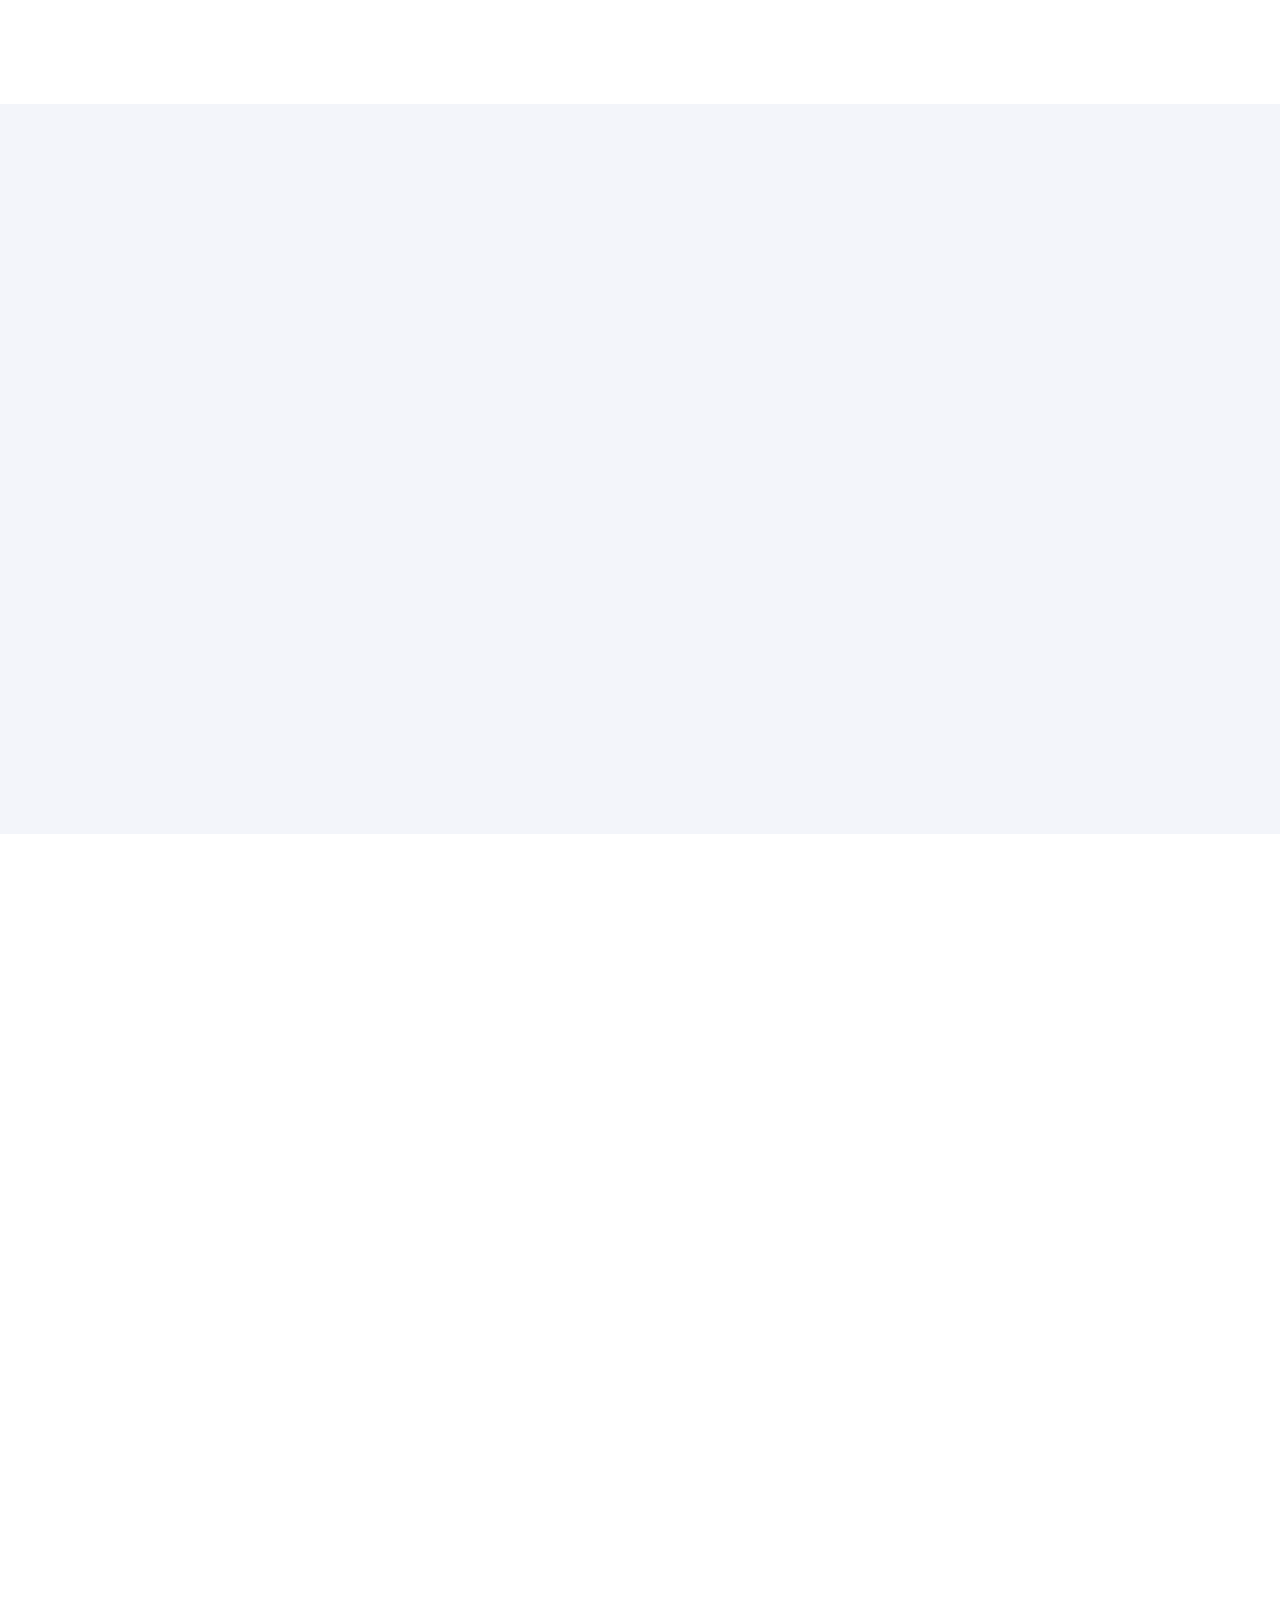
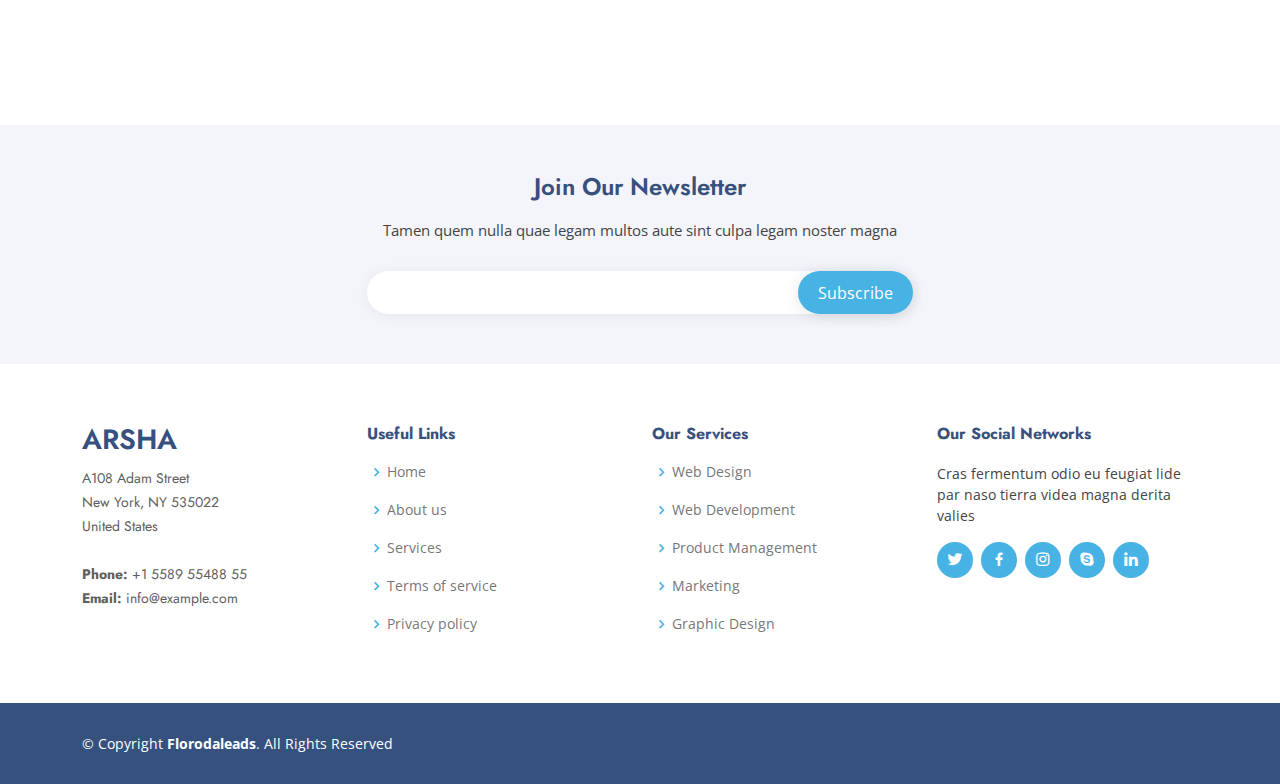
==== commit 7e126f1d: "Chnage fav icon" ====
--- a/index.html
+++ b/index.html
@@ -51,7 +51,7 @@
           <li><a class="nav-link scrollto" href="#services">Services</a></li>
           <li><a class="nav-link scrollto" href="#portfolio">Portfolio</a></li>
           <li><a class="nav-link scrollto">Mortgage Leads</a></li>
-          <li><a class="nav-link scrollto" href="#team">Team</a></li>
+          <li><a class="nav-link scrollto">MCA Lead</a></li>
           <li><a class="nav-link scrollto" href="#contact">Contact</a></li>
         </ul>
         <i class="bi bi-list mobile-nav-toggle"></i>
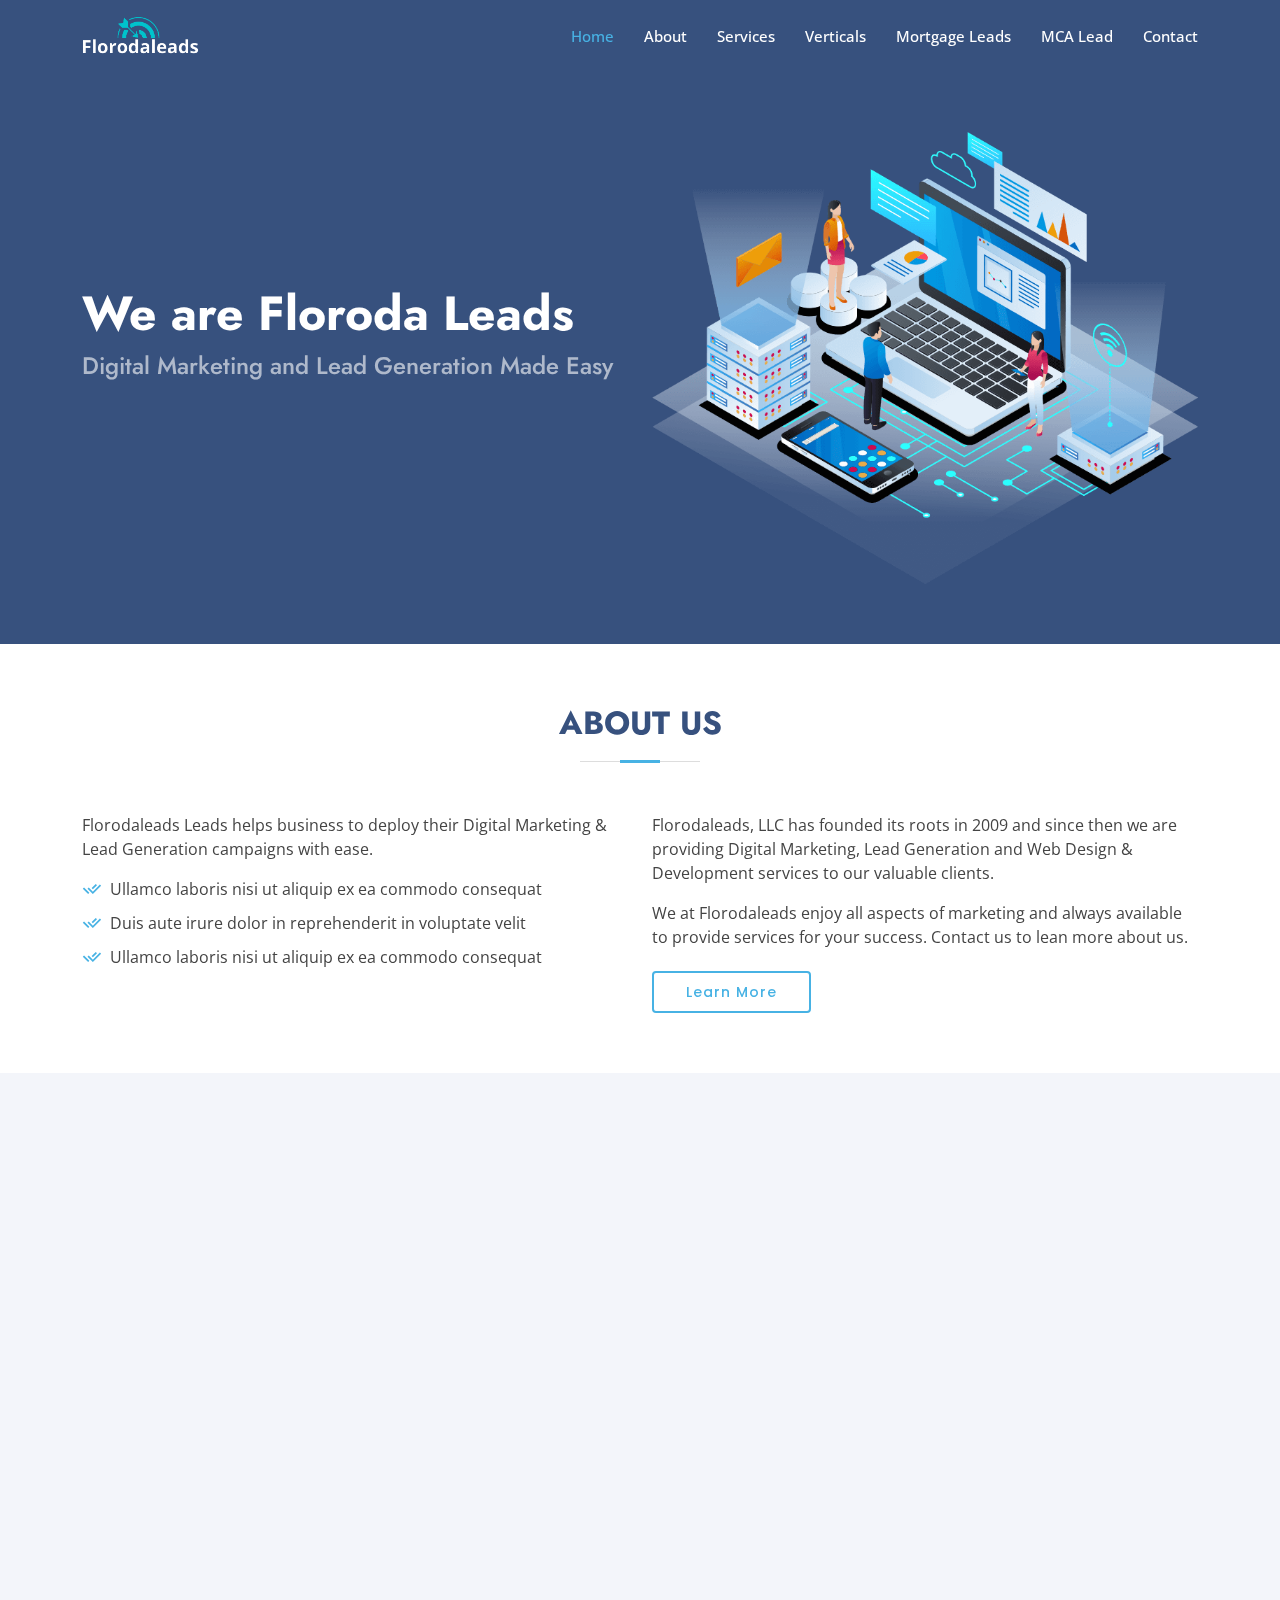
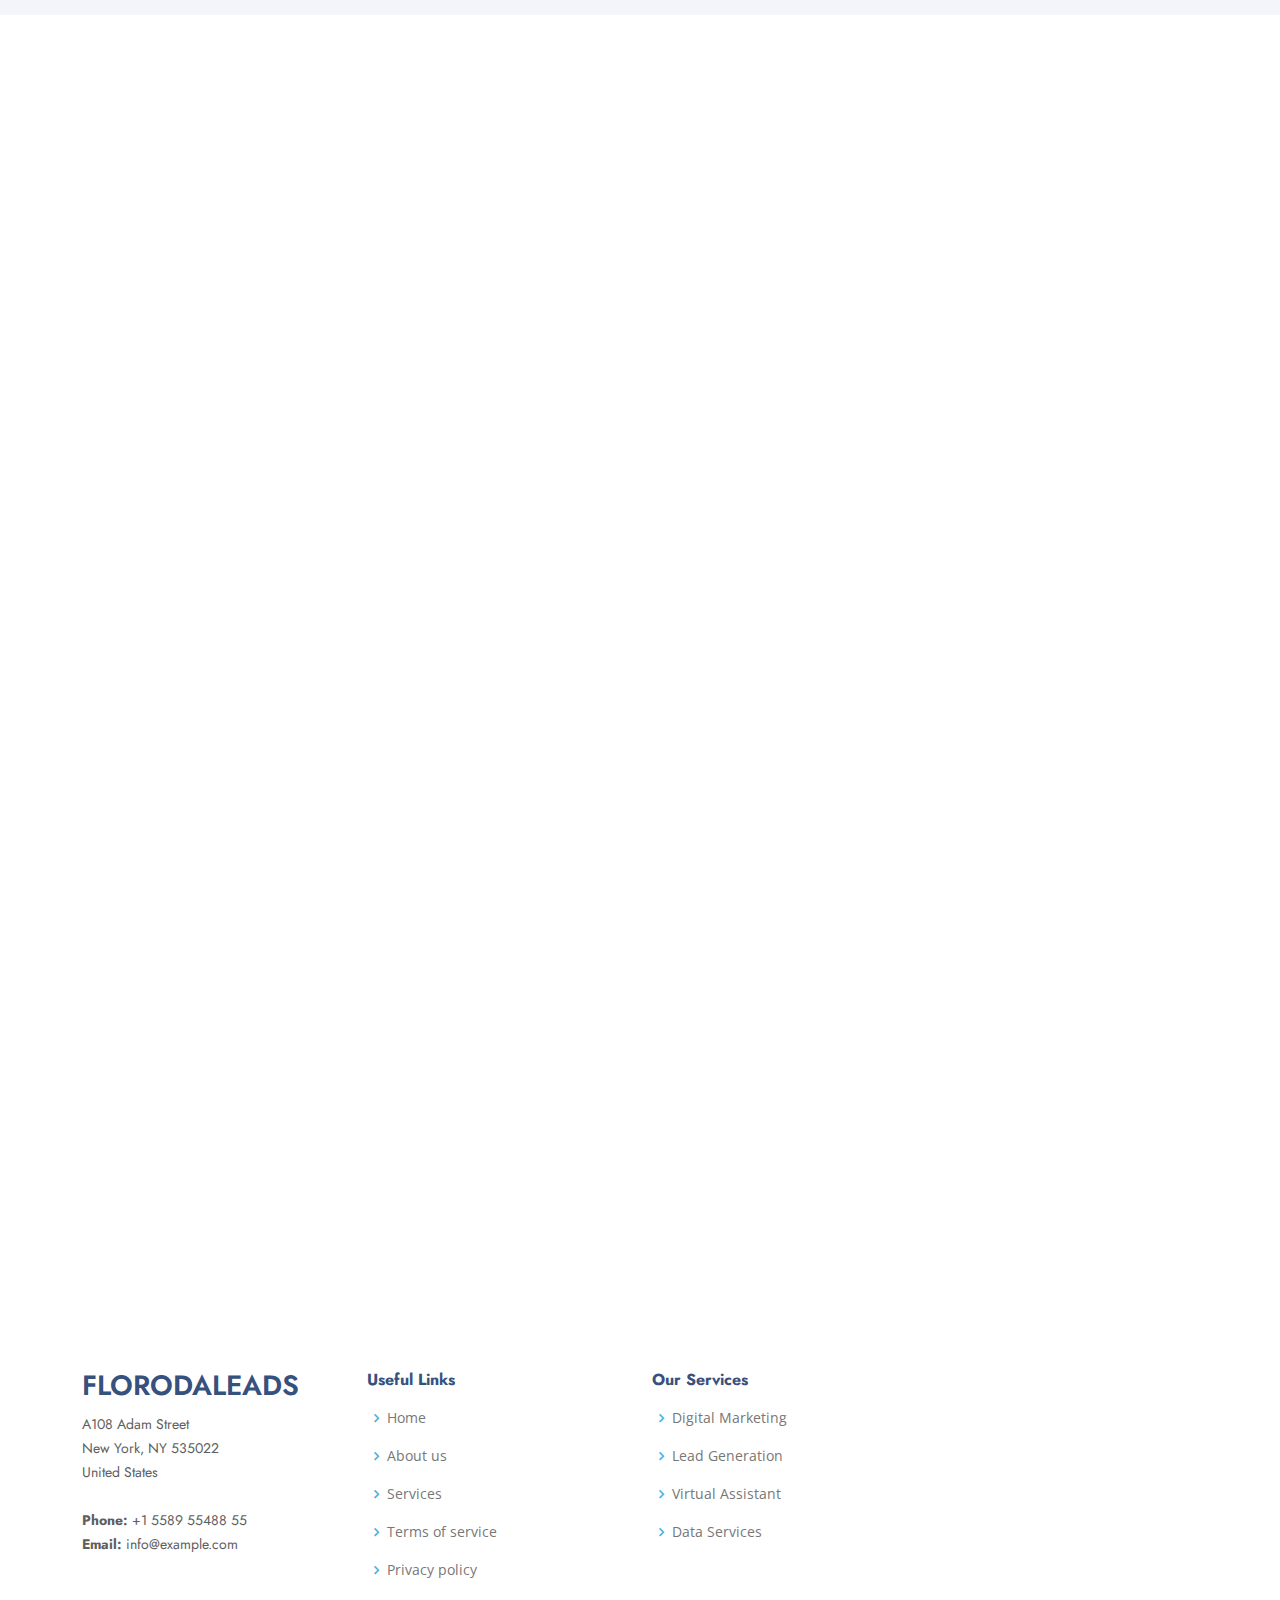
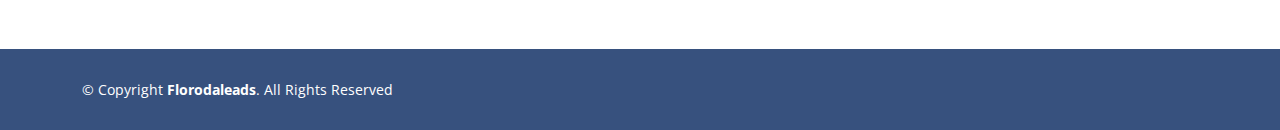
==== commit e7abcd28: "removed unwanted pages & added verticles page" ====
--- a/index.html
+++ b/index.html
@@ -49,7 +49,7 @@
           <li><a class="nav-link scrollto active" href="#hero">Home</a></li>
           <li><a class="nav-link scrollto" href="#about">About</a></li>
           <li><a class="nav-link scrollto" href="#services">Services</a></li>
-          <li><a class="nav-link scrollto" href="#portfolio">Portfolio</a></li>
+          <li><a class="nav-link scrollto" href="#verticals">Verticals</a></li>
           <li><a class="nav-link scrollto">Mortgage Leads</a></li>
           <li><a class="nav-link scrollto">MCA Lead</a></li>
           <li><a class="nav-link scrollto" href="#contact">Contact</a></li>
@@ -66,7 +66,7 @@
     <div class="container">
       <div class="row">
         <div class="col-lg-6 d-flex flex-column justify-content-center pt-4 pt-lg-0 order-2 order-lg-1" data-aos="fade-up" data-aos-delay="200">
-          <h1>We are florodaleads leads</h1>
+          <h1>We are Floroda Leads</h1>
           <h2> Digital Marketing and Lead Generation Made Easy</h2>
         </div>
         <div class="col-lg-6 order-1 order-lg-2 hero-img" data-aos="zoom-in" data-aos-delay="200">
@@ -80,7 +80,7 @@
   <main id="main">
 
     <!-- ======= Clients Section ======= -->
-    <section id="clients" class="clients section-bg">
+    <!-- <section id="clients" class="clients section-bg">
       <div class="container">
 
         <div class="row" data-aos="zoom-in">
@@ -112,7 +112,8 @@
         </div>
 
       </div>
-    </section><!-- End Cliens Section -->
+    </section> -->
+    <!-- End Cliens Section -->
 
     <!-- ======= About Us Section ======= -->
     <section id="about" class="about">
@@ -145,10 +146,11 @@
         </div>
 
       </div>
-    </section><!-- End About Us Section -->
+    </section>
+    <!-- End About Us Section -->
 
     <!-- ======= Why Us Section ======= -->
-    <section id="why-us" class="why-us section-bg">
+    <!-- <section id="why-us" class="why-us section-bg">
       <div class="container-fluid" data-aos="fade-up">
 
         <div class="row">
@@ -200,11 +202,11 @@
         </div>
 
       </div>
-    </section><!-- End Why Us Section -->
+    </section>End Why Us Section -->
 
     <!-- ======= Skills Section ======= -->
-    <section id="skills" class="skills">
-      <div class="container" data-aos="fade-up">
+    <!-- <section id="skills" class="skills"> -->
+      <!-- <div class="container" data-aos="fade-up">
 
         <div class="row">
           <div class="col-lg-6 d-flex align-items-center" data-aos="fade-right" data-aos-delay="100">
@@ -253,7 +255,8 @@
         </div>
 
       </div>
-    </section><!-- End Skills Section -->
+    </section> -->
+    <!-- End Skills Section -->
 
     <!-- ======= Services Section ======= -->
     <section id="services" class="services section-bg">
@@ -302,8 +305,23 @@
       </div>
     </section><!-- End Services Section -->
 
+    <!-- ======= Varticles Section ======= -->
+    <section id="verticals" class="Varticles">
+      <div class="container" data-aos="fade-up">
+
+        <div class="section-title">
+          <h2>Verticals</h2>
+          <p>
+            Banana Leads generates leads from organic searches, online & social media marketing and call center partners. All our leads are Call Verified and can be live transferred on CPA/CPL basis. We offer cost effective leads at the best rates in the industry. Below is list of few verticals we generate leads for.
+          </p>
+        </div>
+        <div class="mt-4 col-lg-12 text-center"><span class="font-alt font-w-600 d-inline-block mx-3 my-2 text-base-color title-medium">Mortgage</span> <span class="font-alt font-w-600 d-inline-block mx-3 my-2 title-medium">Auto Finance</span> <span class="font-alt font-w-600 d-inline-block mx-3 my-2 title-medium">Auto Insurance</span> <span class="font-alt font-w-600 d-inline-block mx-3 my-2 text-base-color title-medium">Personal Loans</span> <span class="font-alt font-w-600 d-inline-block mx-3 my-2 title-medium">Home Warranty</span> <span class="font-alt font-w-600 d-inline-block mx-3 my-2 text-base-color title-medium">Home Improvement</span> <span class="font-alt font-w-600 d-inline-block mx-3 my-2 title-medium">Debt Settlement</span> <span class="font-alt font-w-600 d-inline-block mx-3 my-2 title-medium">Merchant Cash Advance</span> <span class="font-alt font-w-600 d-inline-block mx-3 my-2 text-base-color title-medium">Business Loans</span> <span class="font-alt font-w-600 d-inline-block mx-3 my-2 title-medium">Student Debt</span> <span class="font-alt font-w-600 d-inline-block mx-3 my-2 text-base-color title-medium">Solar</span> <span class="font-alt font-w-600 d-inline-block mx-3 my-2 text-base-color title-medium">Biz Ops</span> <span class="font-alt font-w-600 d-inline-block mx-3 my-2 text-base-color title-medium">Diabetic</span> <span class="font-alt font-w-600 d-inline-block mx-3 my-2 text-base-color title-medium">Pain Gel/Tri Care</span></div>
+      </div>
+    </section>
+    <!-- ======= End Varticles Section ======= -->
+
     <!-- ======= Cta Section ======= -->
-    <section id="cta" class="cta">
+    <!-- <section id="cta" class="cta">
       <div class="container" data-aos="zoom-in">
 
         <div class="row">
@@ -317,10 +335,11 @@
         </div>
 
       </div>
-    </section><!-- End Cta Section -->
+    </section> -->
+    <!-- End Cta Section -->
 
     <!-- ======= Portfolio Section ======= -->
-    <section id="portfolio" class="portfolio">
+    <!-- <section id="portfolio" class="portfolio">
       <div class="container" data-aos="fade-up">
 
         <div class="section-title">
@@ -430,10 +449,11 @@
         </div>
 
       </div>
-    </section><!-- End Portfolio Section -->
+    </section> -->
+    <!-- End Portfolio Section -->
 
     <!-- ======= Team Section ======= -->
-    <section id="team" class="team section-bg">
+    <!-- <section id="team" class="team section-bg">
       <div class="container" data-aos="fade-up">
 
         <div class="section-title">
@@ -514,10 +534,11 @@
         </div>
 
       </div>
-    </section><!-- End Team Section -->
+    </section> -->
+    <!-- End Team Section -->
 
     <!-- ======= Pricing Section ======= -->
-    <section id="pricing" class="pricing">
+    <!-- <section id="pricing" class="pricing">
       <div class="container" data-aos="fade-up">
 
         <div class="section-title">
@@ -575,10 +596,11 @@
         </div>
 
       </div>
-    </section><!-- End Pricing Section -->
+    </section> -->
+    <!-- End Pricing Section -->
 
     <!-- ======= Frequently Asked Questions Section ======= -->
-    <section id="faq" class="faq section-bg">
+    <!-- <section id="faq" class="faq section-bg">
       <div class="container" data-aos="fade-up">
 
         <div class="section-title">
@@ -637,7 +659,8 @@
         </div>
 
       </div>
-    </section><!-- End Frequently Asked Questions Section -->
+    </section> -->
+    <!-- End Frequently Asked Questions Section -->
 
     <!-- ======= Contact Section ======= -->
     <section id="contact" class="contact">
@@ -714,7 +737,7 @@
   <!-- ======= Footer ======= -->
   <footer id="footer">
 
-    <div class="footer-newsletter">
+    <!-- <div class="footer-newsletter">
       <div class="container">
         <div class="row justify-content-center">
           <div class="col-lg-6">
@@ -726,14 +749,14 @@
           </div>
         </div>
       </div>
-    </div>
+    </div> -->
 
     <div class="footer-top">
       <div class="container">
         <div class="row">
 
           <div class="col-lg-3 col-md-6 footer-contact">
-            <h3>Arsha</h3>
+            <h3>Florodaleads</h3>
             <p>
               A108 Adam Street <br>
               New York, NY 535022<br>
@@ -746,9 +769,9 @@
           <div class="col-lg-3 col-md-6 footer-links">
             <h4>Useful Links</h4>
             <ul>
-              <li><i class="bx bx-chevron-right"></i> <a href="#">Home</a></li>
-              <li><i class="bx bx-chevron-right"></i> <a href="#">About us</a></li>
-              <li><i class="bx bx-chevron-right"></i> <a href="#">Services</a></li>
+              <li><i class="bx bx-chevron-right"></i> <a href="#hero">Home</a></li>
+              <li><i class="bx bx-chevron-right"></i> <a href="#about">About us</a></li>
+              <li><i class="bx bx-chevron-right"></i> <a href="#services">Services</a></li>
               <li><i class="bx bx-chevron-right"></i> <a href="#">Terms of service</a></li>
               <li><i class="bx bx-chevron-right"></i> <a href="#">Privacy policy</a></li>
             </ul>
@@ -757,15 +780,14 @@
           <div class="col-lg-3 col-md-6 footer-links">
             <h4>Our Services</h4>
             <ul>
-              <li><i class="bx bx-chevron-right"></i> <a href="#">Web Design</a></li>
-              <li><i class="bx bx-chevron-right"></i> <a href="#">Web Development</a></li>
-              <li><i class="bx bx-chevron-right"></i> <a href="#">Product Management</a></li>
-              <li><i class="bx bx-chevron-right"></i> <a href="#">Marketing</a></li>
-              <li><i class="bx bx-chevron-right"></i> <a href="#">Graphic Design</a></li>
+              <li><i class="bx bx-chevron-right"></i> <a href="#">Digital Marketing</a></li>
+              <li><i class="bx bx-chevron-right"></i> <a href="#">Lead Generation</a></li>
+              <li><i class="bx bx-chevron-right"></i> <a href="#">Virtual Assistant</a></li>
+              <li><i class="bx bx-chevron-right"></i> <a href="#">Data Services</a></li>
             </ul>
           </div>
 
-          <div class="col-lg-3 col-md-6 footer-links">
+          <!-- <div class="col-lg-3 col-md-6 footer-links">
             <h4>Our Social Networks</h4>
             <p>Cras fermentum odio eu feugiat lide par naso tierra videa magna derita valies</p>
             <div class="social-links mt-3">
@@ -775,7 +797,7 @@
               <a href="#" class="google-plus"><i class="bx bxl-skype"></i></a>
               <a href="#" class="linkedin"><i class="bx bxl-linkedin"></i></a>
             </div>
-          </div>
+          </div> -->
 
         </div>
       </div>
--- a/assets/css/style.css
+++ b/assets/css/style.css
@@ -395,7 +395,7 @@
 --------------------------------------------------------------*/
 #hero {
   width: 100%;
-  height: 80vh;
+  /* height: 80vh; */
   background: #37517e;
 }
 
@@ -1853,4 +1853,8 @@
   #footer .credits {
     padding-top: 4px;
   }
+
+  .text-base-color {
+    color: #ff1a56 !important;
+}
 }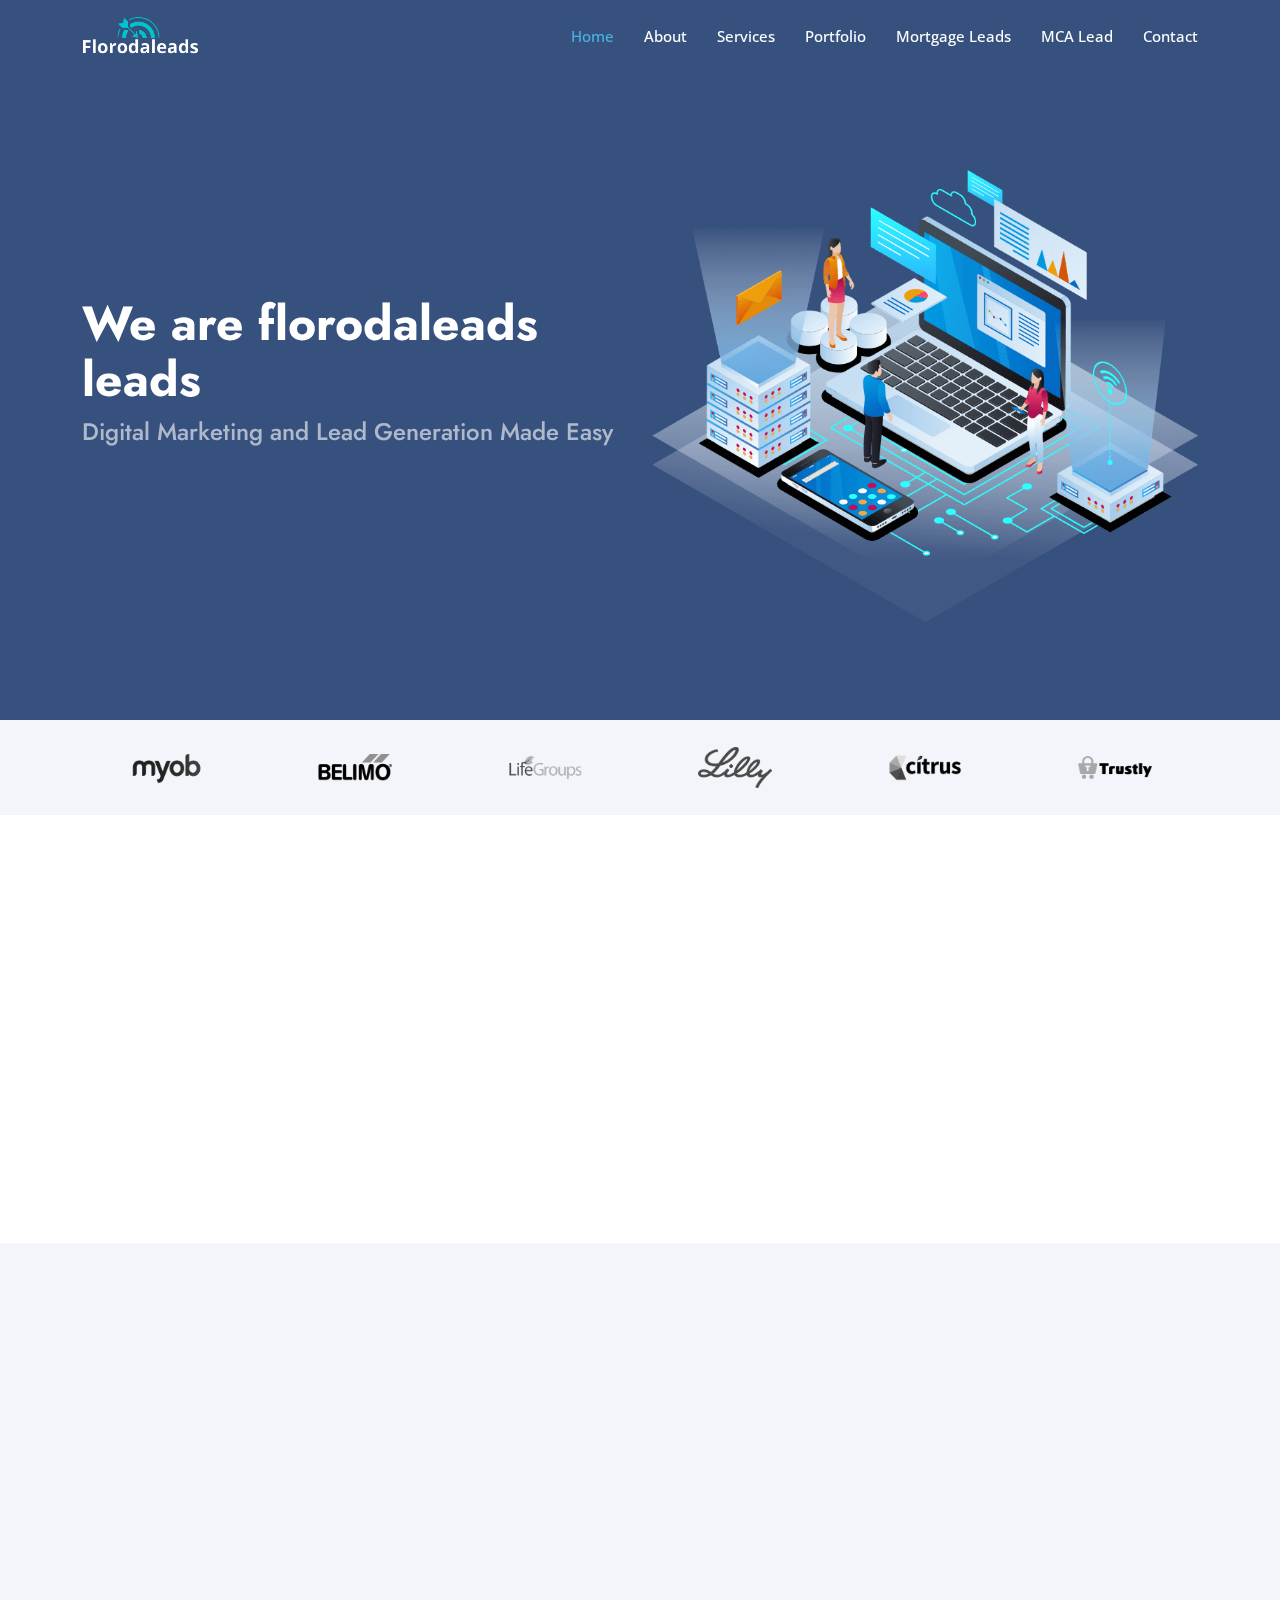
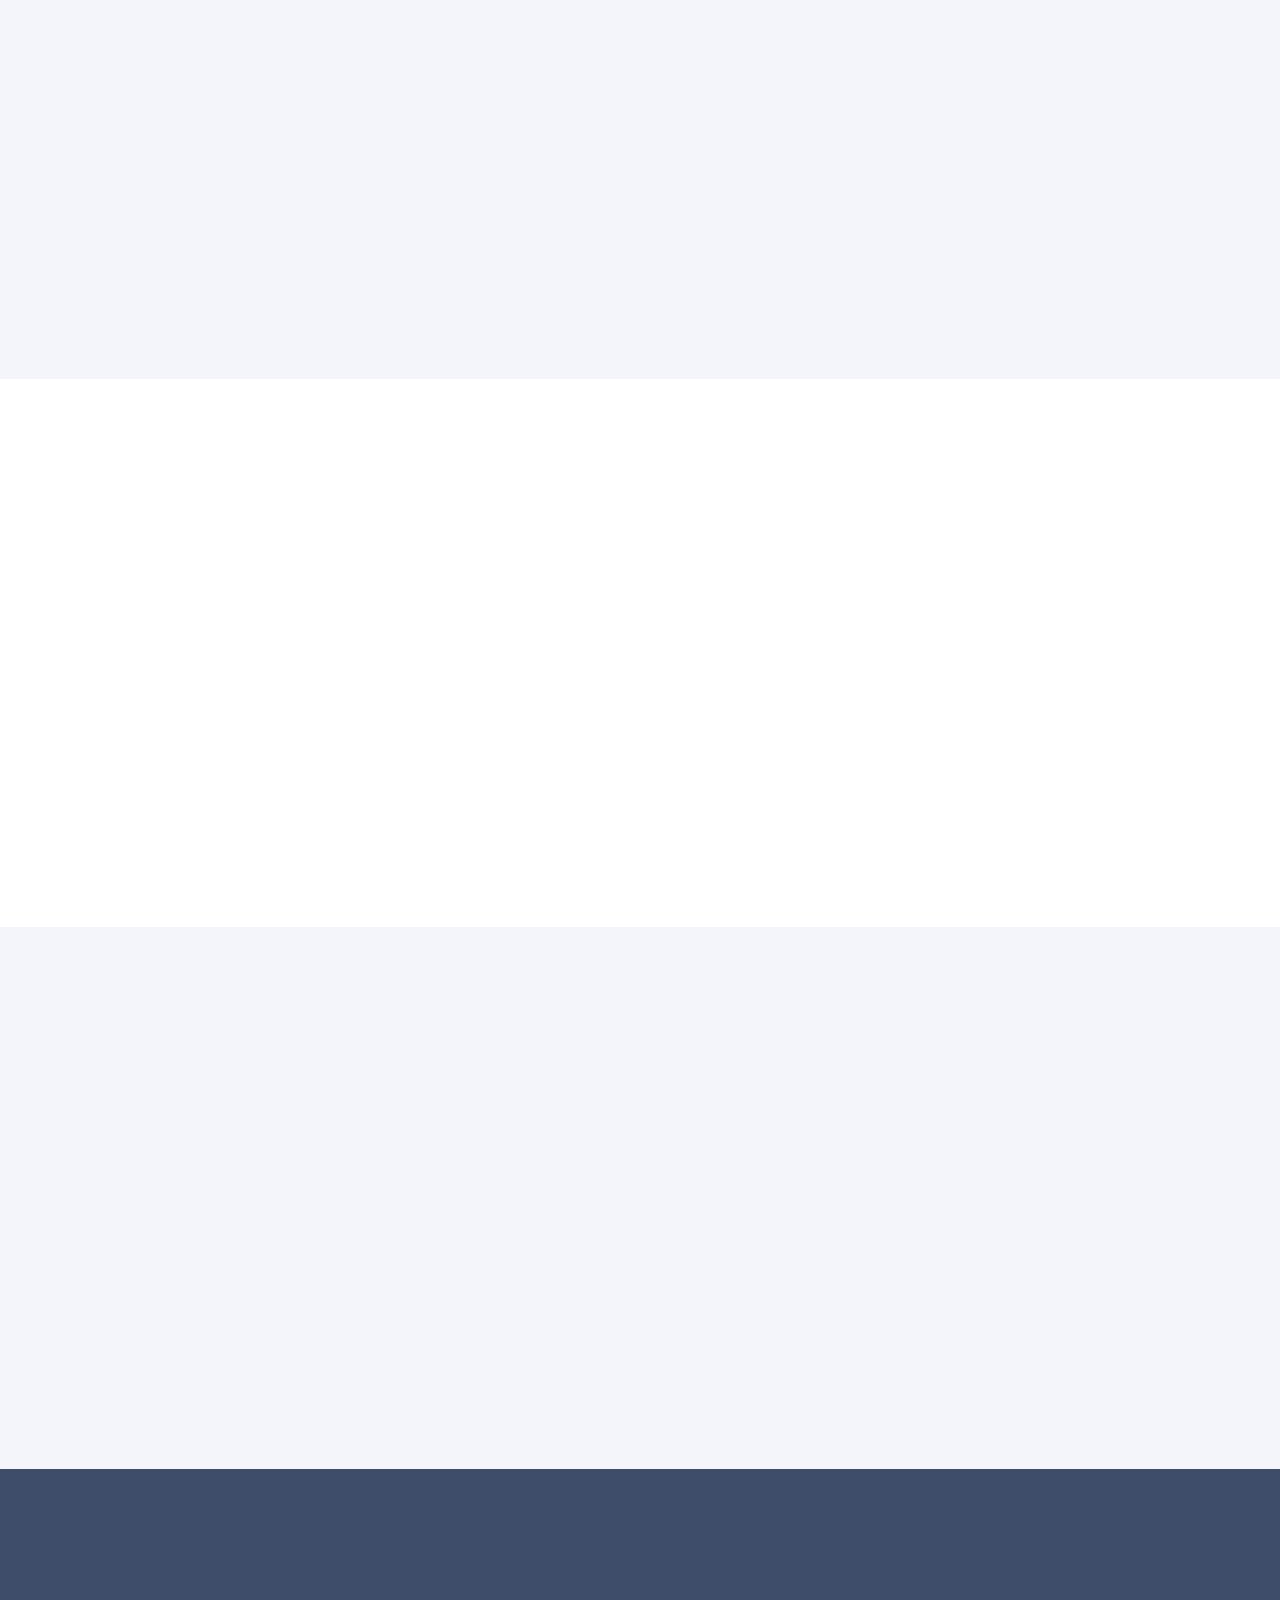
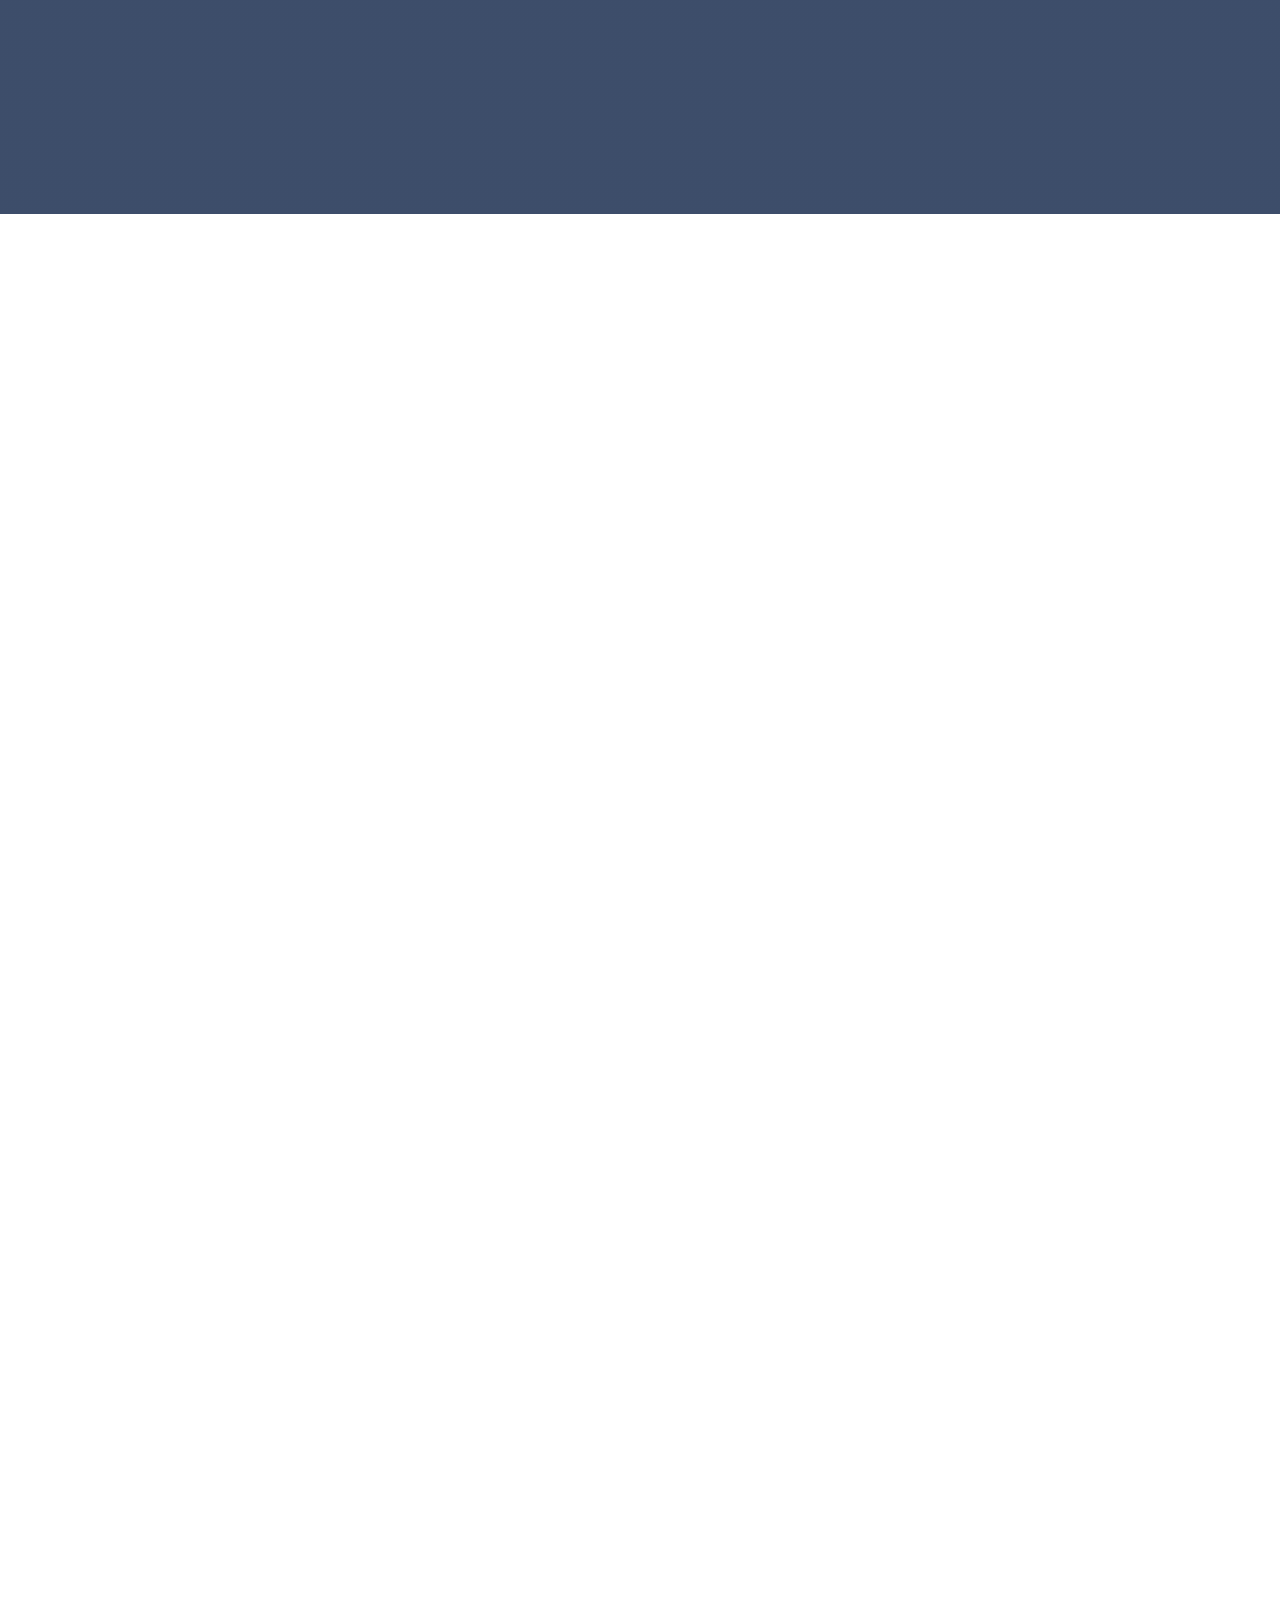
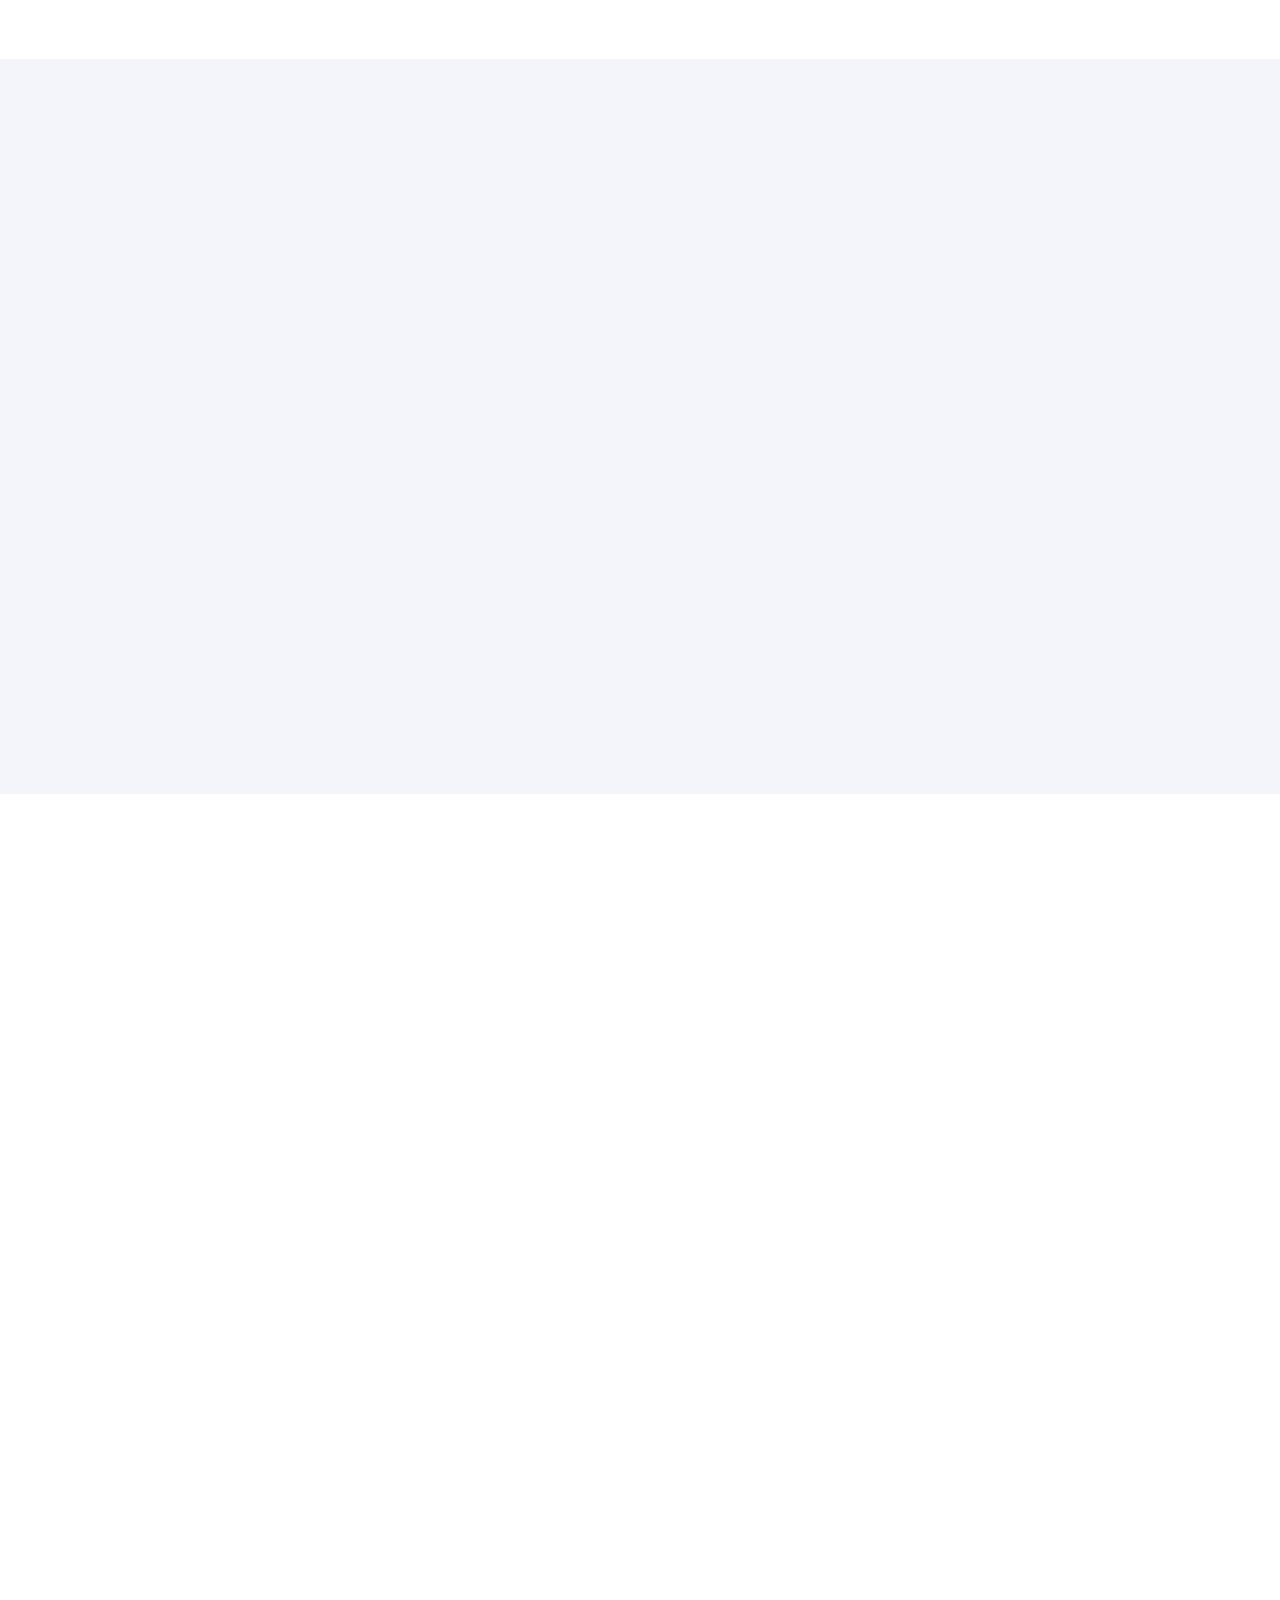
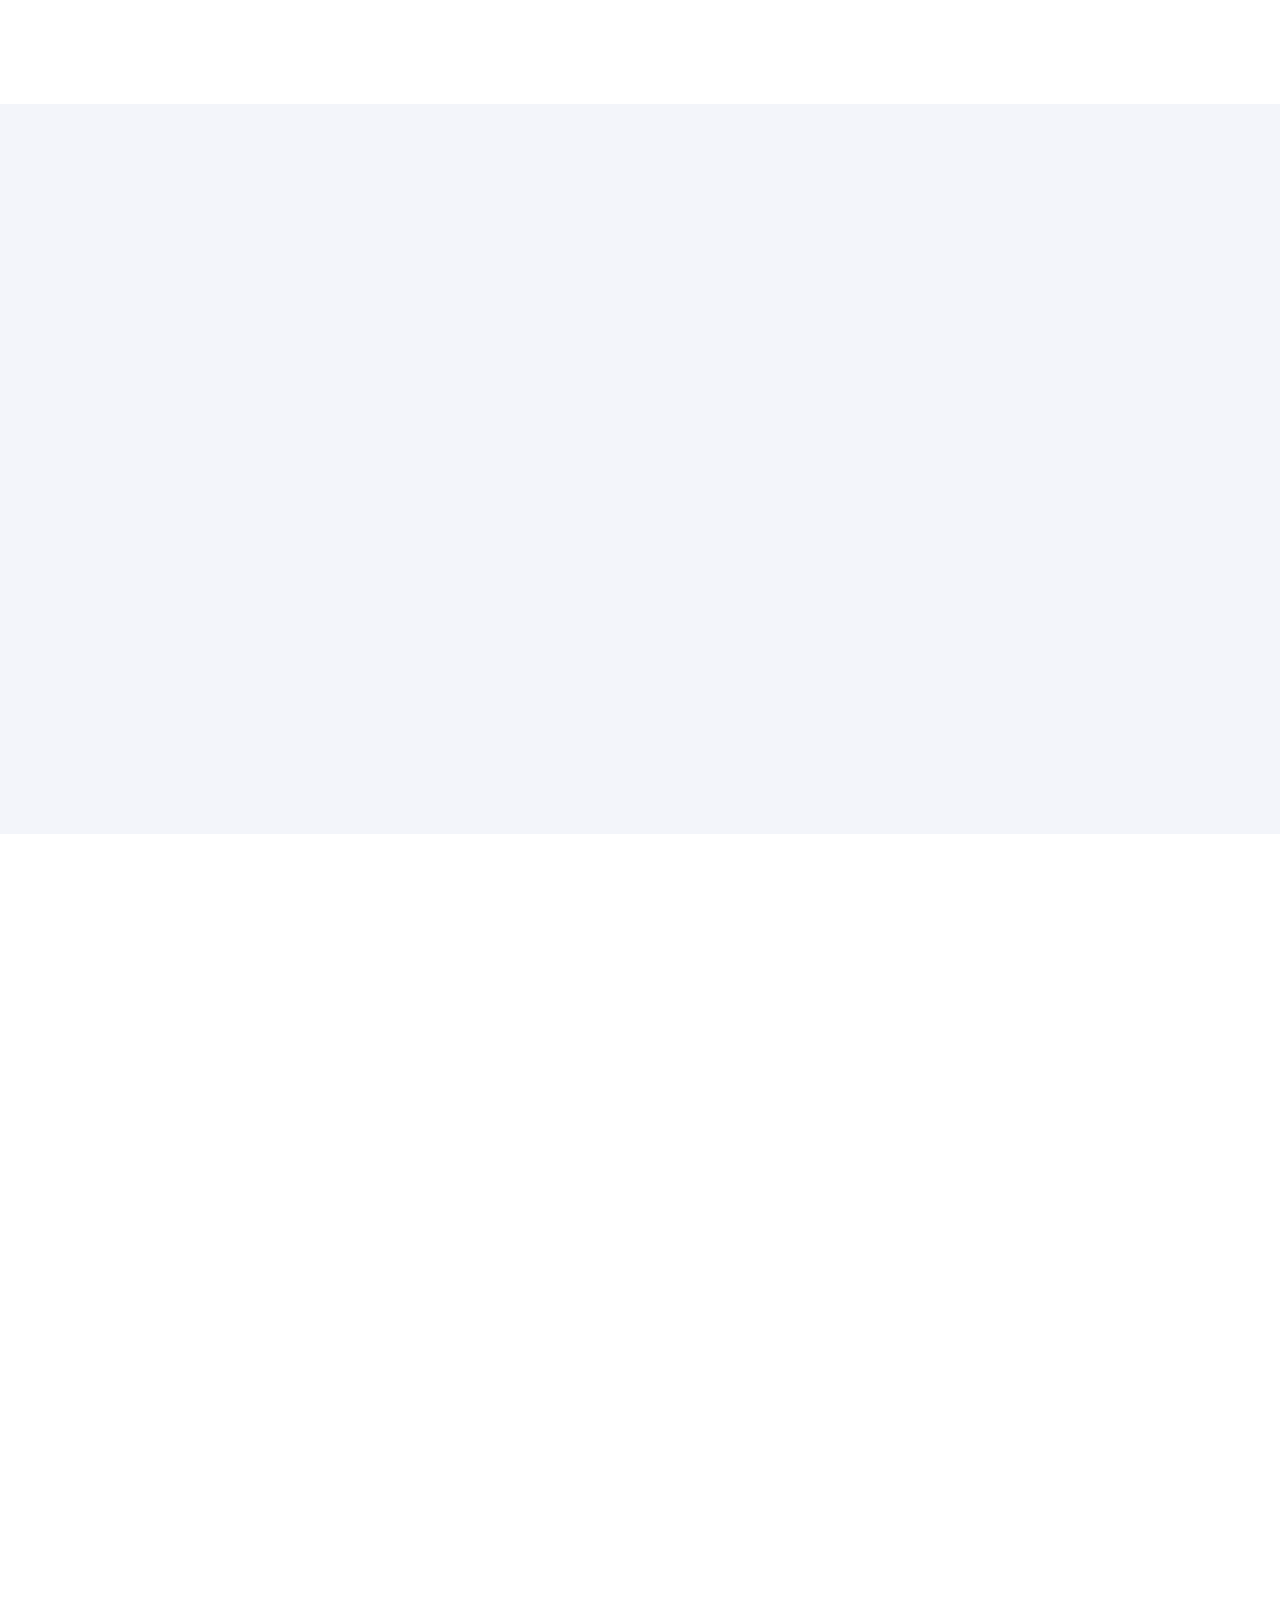
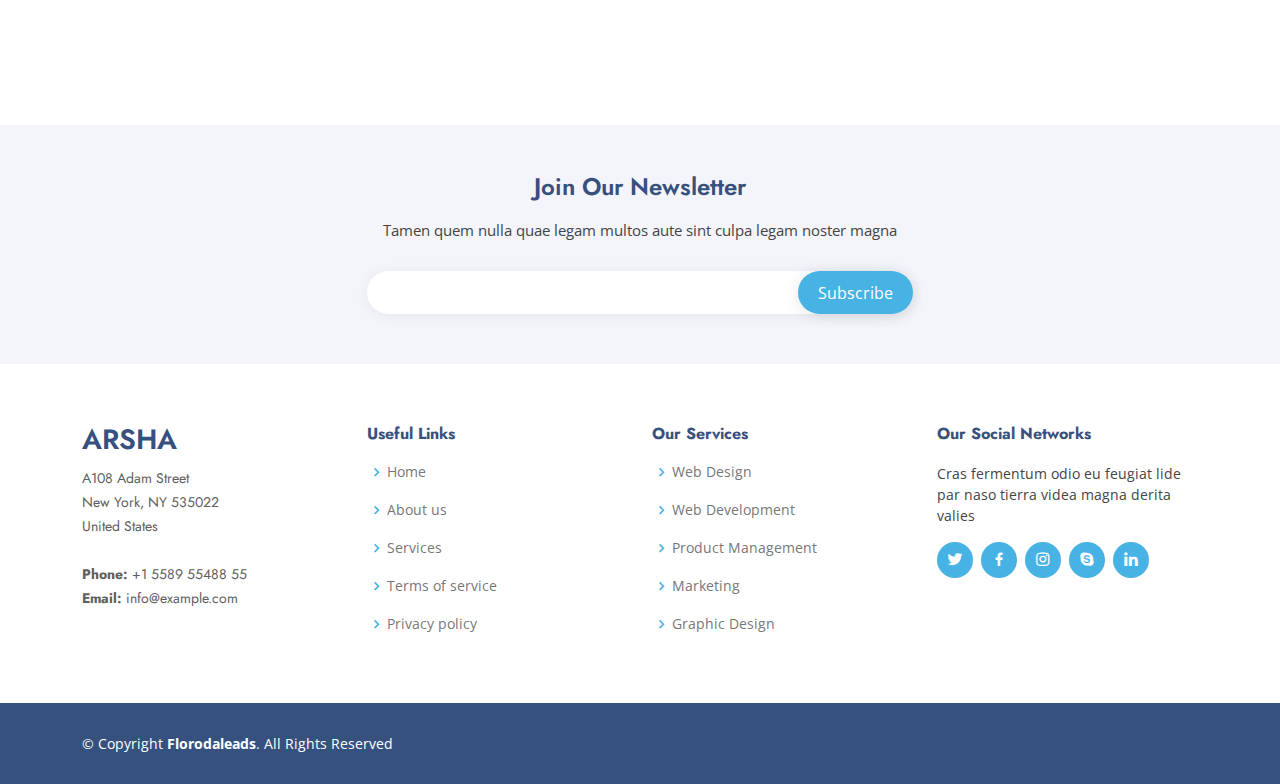
==== commit f992348b: "Merge pull request #1 from jaivik001/mortgage" ====
--- a/index.html
+++ b/index.html
@@ -49,9 +49,9 @@
           <li><a class="nav-link scrollto active" href="#hero">Home</a></li>
           <li><a class="nav-link scrollto" href="#about">About</a></li>
           <li><a class="nav-link scrollto" href="#services">Services</a></li>
-          <li><a class="nav-link scrollto" href="#verticals">Verticals</a></li>
-          <li><a class="nav-link scrollto">Mortgage Leads</a></li>
-          <li><a class="nav-link scrollto">MCA Lead</a></li>
+          <li><a class="nav-link scrollto" href="#portfolio">Portfolio</a></li>
+          <li><a class="nav-link scrollto"  href="mortgage-leads.html">Mortgage Leads</a></li>
+          <li><a class="nav-link scrollto"  href="mca-leads.html">MCA Lead</a></li>
           <li><a class="nav-link scrollto" href="#contact">Contact</a></li>
         </ul>
         <i class="bi bi-list mobile-nav-toggle"></i>
@@ -66,7 +66,7 @@
     <div class="container">
       <div class="row">
         <div class="col-lg-6 d-flex flex-column justify-content-center pt-4 pt-lg-0 order-2 order-lg-1" data-aos="fade-up" data-aos-delay="200">
-          <h1>We are Floroda Leads</h1>
+          <h1>We are florodaleads leads</h1>
           <h2> Digital Marketing and Lead Generation Made Easy</h2>
         </div>
         <div class="col-lg-6 order-1 order-lg-2 hero-img" data-aos="zoom-in" data-aos-delay="200">
@@ -80,7 +80,7 @@
   <main id="main">
 
     <!-- ======= Clients Section ======= -->
-    <!-- <section id="clients" class="clients section-bg">
+    <section id="clients" class="clients section-bg">
       <div class="container">
 
         <div class="row" data-aos="zoom-in">
@@ -112,8 +112,7 @@
         </div>
 
       </div>
-    </section> -->
-    <!-- End Cliens Section -->
+    </section><!-- End Cliens Section -->
 
     <!-- ======= About Us Section ======= -->
     <section id="about" class="about">
@@ -146,11 +145,10 @@
         </div>
 
       </div>
-    </section>
-    <!-- End About Us Section -->
+    </section><!-- End About Us Section -->
 
     <!-- ======= Why Us Section ======= -->
-    <!-- <section id="why-us" class="why-us section-bg">
+    <section id="why-us" class="why-us section-bg">
       <div class="container-fluid" data-aos="fade-up">
 
         <div class="row">
@@ -202,11 +200,11 @@
         </div>
 
       </div>
-    </section>End Why Us Section -->
+    </section><!-- End Why Us Section -->
 
     <!-- ======= Skills Section ======= -->
-    <!-- <section id="skills" class="skills"> -->
-      <!-- <div class="container" data-aos="fade-up">
+    <section id="skills" class="skills">
+      <div class="container" data-aos="fade-up">
 
         <div class="row">
           <div class="col-lg-6 d-flex align-items-center" data-aos="fade-right" data-aos-delay="100">
@@ -255,8 +253,7 @@
         </div>
 
       </div>
-    </section> -->
-    <!-- End Skills Section -->
+    </section><!-- End Skills Section -->
 
     <!-- ======= Services Section ======= -->
     <section id="services" class="services section-bg">
@@ -305,23 +302,8 @@
       </div>
     </section><!-- End Services Section -->
 
-    <!-- ======= Varticles Section ======= -->
-    <section id="verticals" class="Varticles">
-      <div class="container" data-aos="fade-up">
-
-        <div class="section-title">
-          <h2>Verticals</h2>
-          <p>
-            Banana Leads generates leads from organic searches, online & social media marketing and call center partners. All our leads are Call Verified and can be live transferred on CPA/CPL basis. We offer cost effective leads at the best rates in the industry. Below is list of few verticals we generate leads for.
-          </p>
-        </div>
-        <div class="mt-4 col-lg-12 text-center"><span class="font-alt font-w-600 d-inline-block mx-3 my-2 text-base-color title-medium">Mortgage</span> <span class="font-alt font-w-600 d-inline-block mx-3 my-2 title-medium">Auto Finance</span> <span class="font-alt font-w-600 d-inline-block mx-3 my-2 title-medium">Auto Insurance</span> <span class="font-alt font-w-600 d-inline-block mx-3 my-2 text-base-color title-medium">Personal Loans</span> <span class="font-alt font-w-600 d-inline-block mx-3 my-2 title-medium">Home Warranty</span> <span class="font-alt font-w-600 d-inline-block mx-3 my-2 text-base-color title-medium">Home Improvement</span> <span class="font-alt font-w-600 d-inline-block mx-3 my-2 title-medium">Debt Settlement</span> <span class="font-alt font-w-600 d-inline-block mx-3 my-2 title-medium">Merchant Cash Advance</span> <span class="font-alt font-w-600 d-inline-block mx-3 my-2 text-base-color title-medium">Business Loans</span> <span class="font-alt font-w-600 d-inline-block mx-3 my-2 title-medium">Student Debt</span> <span class="font-alt font-w-600 d-inline-block mx-3 my-2 text-base-color title-medium">Solar</span> <span class="font-alt font-w-600 d-inline-block mx-3 my-2 text-base-color title-medium">Biz Ops</span> <span class="font-alt font-w-600 d-inline-block mx-3 my-2 text-base-color title-medium">Diabetic</span> <span class="font-alt font-w-600 d-inline-block mx-3 my-2 text-base-color title-medium">Pain Gel/Tri Care</span></div>
-      </div>
-    </section>
-    <!-- ======= End Varticles Section ======= -->
-
     <!-- ======= Cta Section ======= -->
-    <!-- <section id="cta" class="cta">
+    <section id="cta" class="cta">
       <div class="container" data-aos="zoom-in">
 
         <div class="row">
@@ -335,11 +317,10 @@
         </div>
 
       </div>
-    </section> -->
-    <!-- End Cta Section -->
+    </section><!-- End Cta Section -->
 
     <!-- ======= Portfolio Section ======= -->
-    <!-- <section id="portfolio" class="portfolio">
+    <section id="portfolio" class="portfolio">
       <div class="container" data-aos="fade-up">
 
         <div class="section-title">
@@ -449,11 +430,10 @@
         </div>
 
       </div>
-    </section> -->
-    <!-- End Portfolio Section -->
+    </section><!-- End Portfolio Section -->
 
     <!-- ======= Team Section ======= -->
-    <!-- <section id="team" class="team section-bg">
+    <section id="team" class="team section-bg">
       <div class="container" data-aos="fade-up">
 
         <div class="section-title">
@@ -534,11 +514,10 @@
         </div>
 
       </div>
-    </section> -->
-    <!-- End Team Section -->
+    </section><!-- End Team Section -->
 
     <!-- ======= Pricing Section ======= -->
-    <!-- <section id="pricing" class="pricing">
+    <section id="pricing" class="pricing">
       <div class="container" data-aos="fade-up">
 
         <div class="section-title">
@@ -596,11 +575,10 @@
         </div>
 
       </div>
-    </section> -->
-    <!-- End Pricing Section -->
+    </section><!-- End Pricing Section -->
 
     <!-- ======= Frequently Asked Questions Section ======= -->
-    <!-- <section id="faq" class="faq section-bg">
+    <section id="faq" class="faq section-bg">
       <div class="container" data-aos="fade-up">
 
         <div class="section-title">
@@ -659,8 +637,7 @@
         </div>
 
       </div>
-    </section> -->
-    <!-- End Frequently Asked Questions Section -->
+    </section><!-- End Frequently Asked Questions Section -->
 
     <!-- ======= Contact Section ======= -->
     <section id="contact" class="contact">
@@ -737,7 +714,7 @@
   <!-- ======= Footer ======= -->
   <footer id="footer">
 
-    <!-- <div class="footer-newsletter">
+    <div class="footer-newsletter">
       <div class="container">
         <div class="row justify-content-center">
           <div class="col-lg-6">
@@ -749,14 +726,14 @@
           </div>
         </div>
       </div>
-    </div> -->
+    </div>
 
     <div class="footer-top">
       <div class="container">
         <div class="row">
 
           <div class="col-lg-3 col-md-6 footer-contact">
-            <h3>Florodaleads</h3>
+            <h3>Arsha</h3>
             <p>
               A108 Adam Street <br>
               New York, NY 535022<br>
@@ -769,9 +746,9 @@
           <div class="col-lg-3 col-md-6 footer-links">
             <h4>Useful Links</h4>
             <ul>
-              <li><i class="bx bx-chevron-right"></i> <a href="#hero">Home</a></li>
-              <li><i class="bx bx-chevron-right"></i> <a href="#about">About us</a></li>
-              <li><i class="bx bx-chevron-right"></i> <a href="#services">Services</a></li>
+              <li><i class="bx bx-chevron-right"></i> <a href="#">Home</a></li>
+              <li><i class="bx bx-chevron-right"></i> <a href="#">About us</a></li>
+              <li><i class="bx bx-chevron-right"></i> <a href="#">Services</a></li>
               <li><i class="bx bx-chevron-right"></i> <a href="#">Terms of service</a></li>
               <li><i class="bx bx-chevron-right"></i> <a href="#">Privacy policy</a></li>
             </ul>
@@ -780,14 +757,15 @@
           <div class="col-lg-3 col-md-6 footer-links">
             <h4>Our Services</h4>
             <ul>
-              <li><i class="bx bx-chevron-right"></i> <a href="#">Digital Marketing</a></li>
-              <li><i class="bx bx-chevron-right"></i> <a href="#">Lead Generation</a></li>
-              <li><i class="bx bx-chevron-right"></i> <a href="#">Virtual Assistant</a></li>
-              <li><i class="bx bx-chevron-right"></i> <a href="#">Data Services</a></li>
+              <li><i class="bx bx-chevron-right"></i> <a href="#">Web Design</a></li>
+              <li><i class="bx bx-chevron-right"></i> <a href="#">Web Development</a></li>
+              <li><i class="bx bx-chevron-right"></i> <a href="#">Product Management</a></li>
+              <li><i class="bx bx-chevron-right"></i> <a href="#">Marketing</a></li>
+              <li><i class="bx bx-chevron-right"></i> <a href="#">Graphic Design</a></li>
             </ul>
           </div>
 
-          <!-- <div class="col-lg-3 col-md-6 footer-links">
+          <div class="col-lg-3 col-md-6 footer-links">
             <h4>Our Social Networks</h4>
             <p>Cras fermentum odio eu feugiat lide par naso tierra videa magna derita valies</p>
             <div class="social-links mt-3">
@@ -797,7 +775,7 @@
               <a href="#" class="google-plus"><i class="bx bxl-skype"></i></a>
               <a href="#" class="linkedin"><i class="bx bxl-linkedin"></i></a>
             </div>
-          </div> -->
+          </div>
 
         </div>
       </div>
--- a/assets/css/style.css
+++ b/assets/css/style.css
@@ -395,7 +395,7 @@
 --------------------------------------------------------------*/
 #hero {
   width: 100%;
-  /* height: 80vh; */
+  height: 80vh;
   background: #37517e;
 }
 
@@ -1853,8 +1853,4 @@
   #footer .credits {
     padding-top: 4px;
   }
-
-  .text-base-color {
-    color: #ff1a56 !important;
-}
-}+}
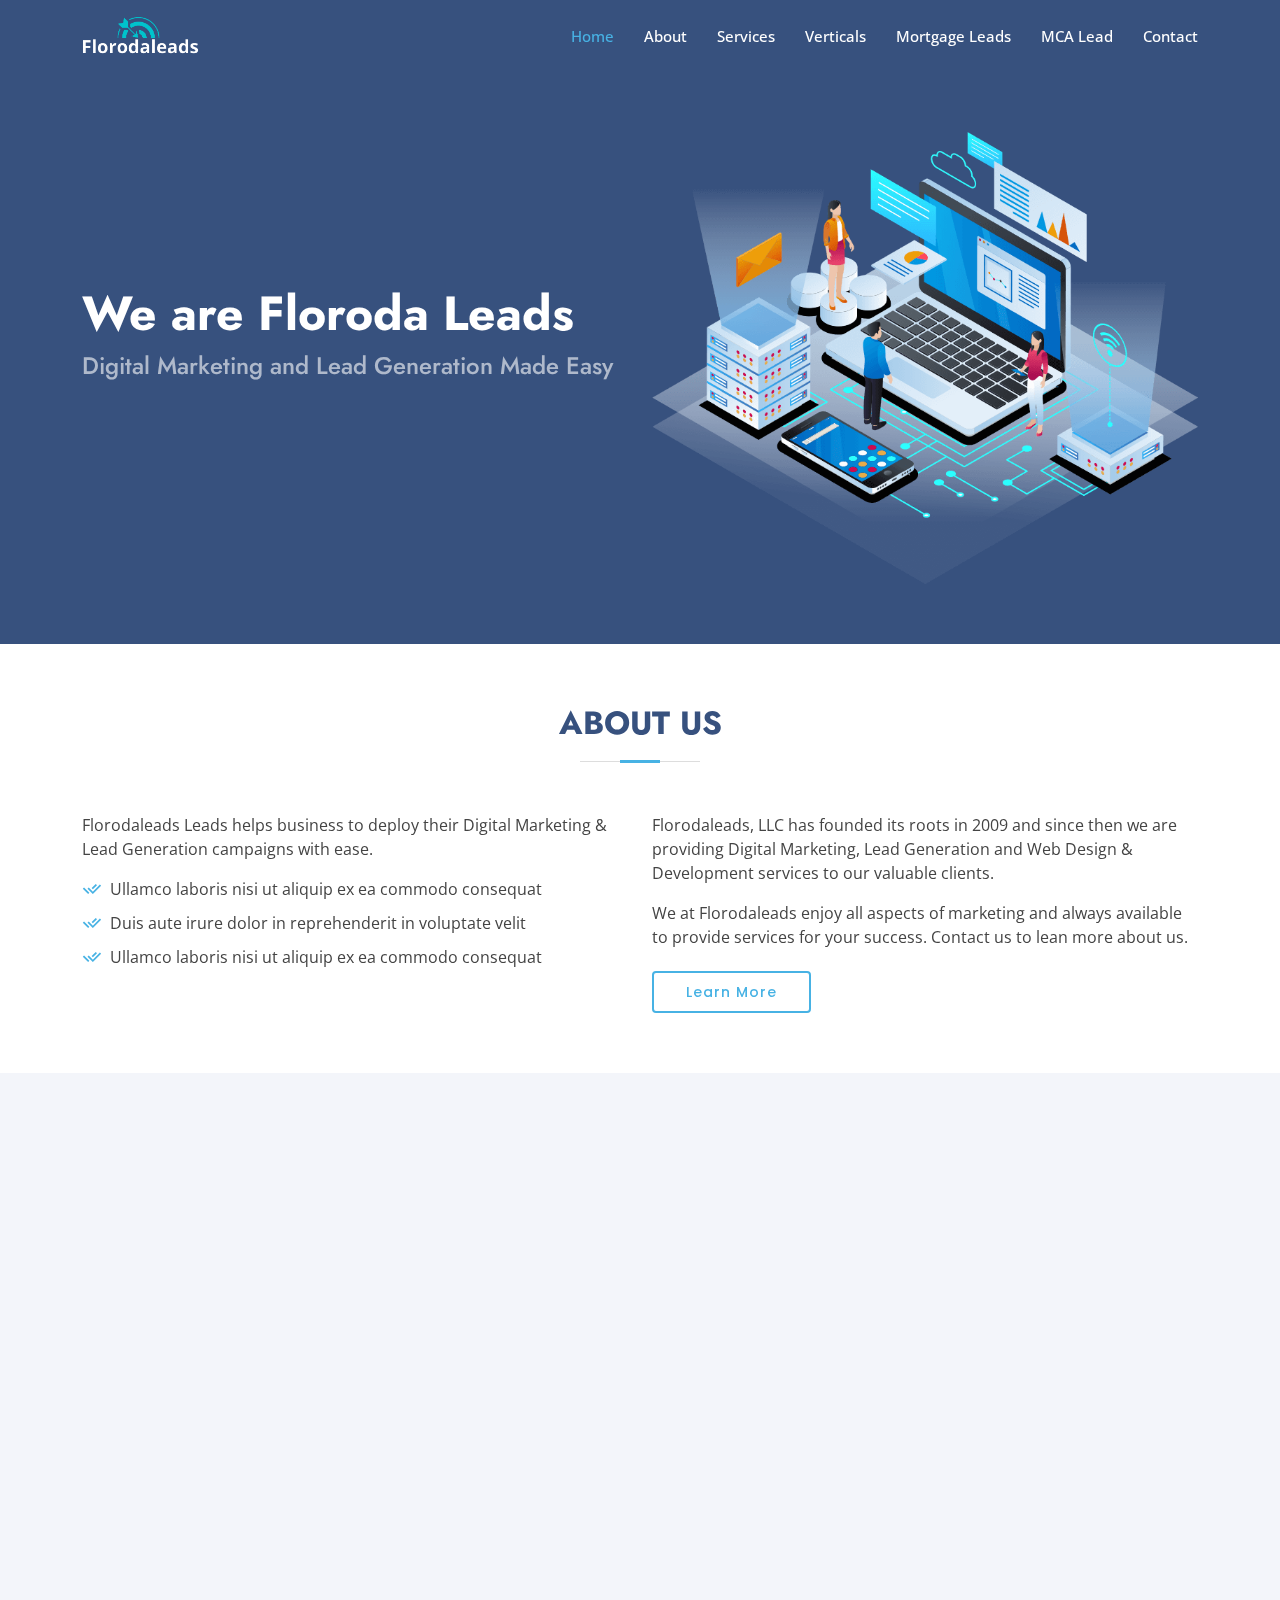
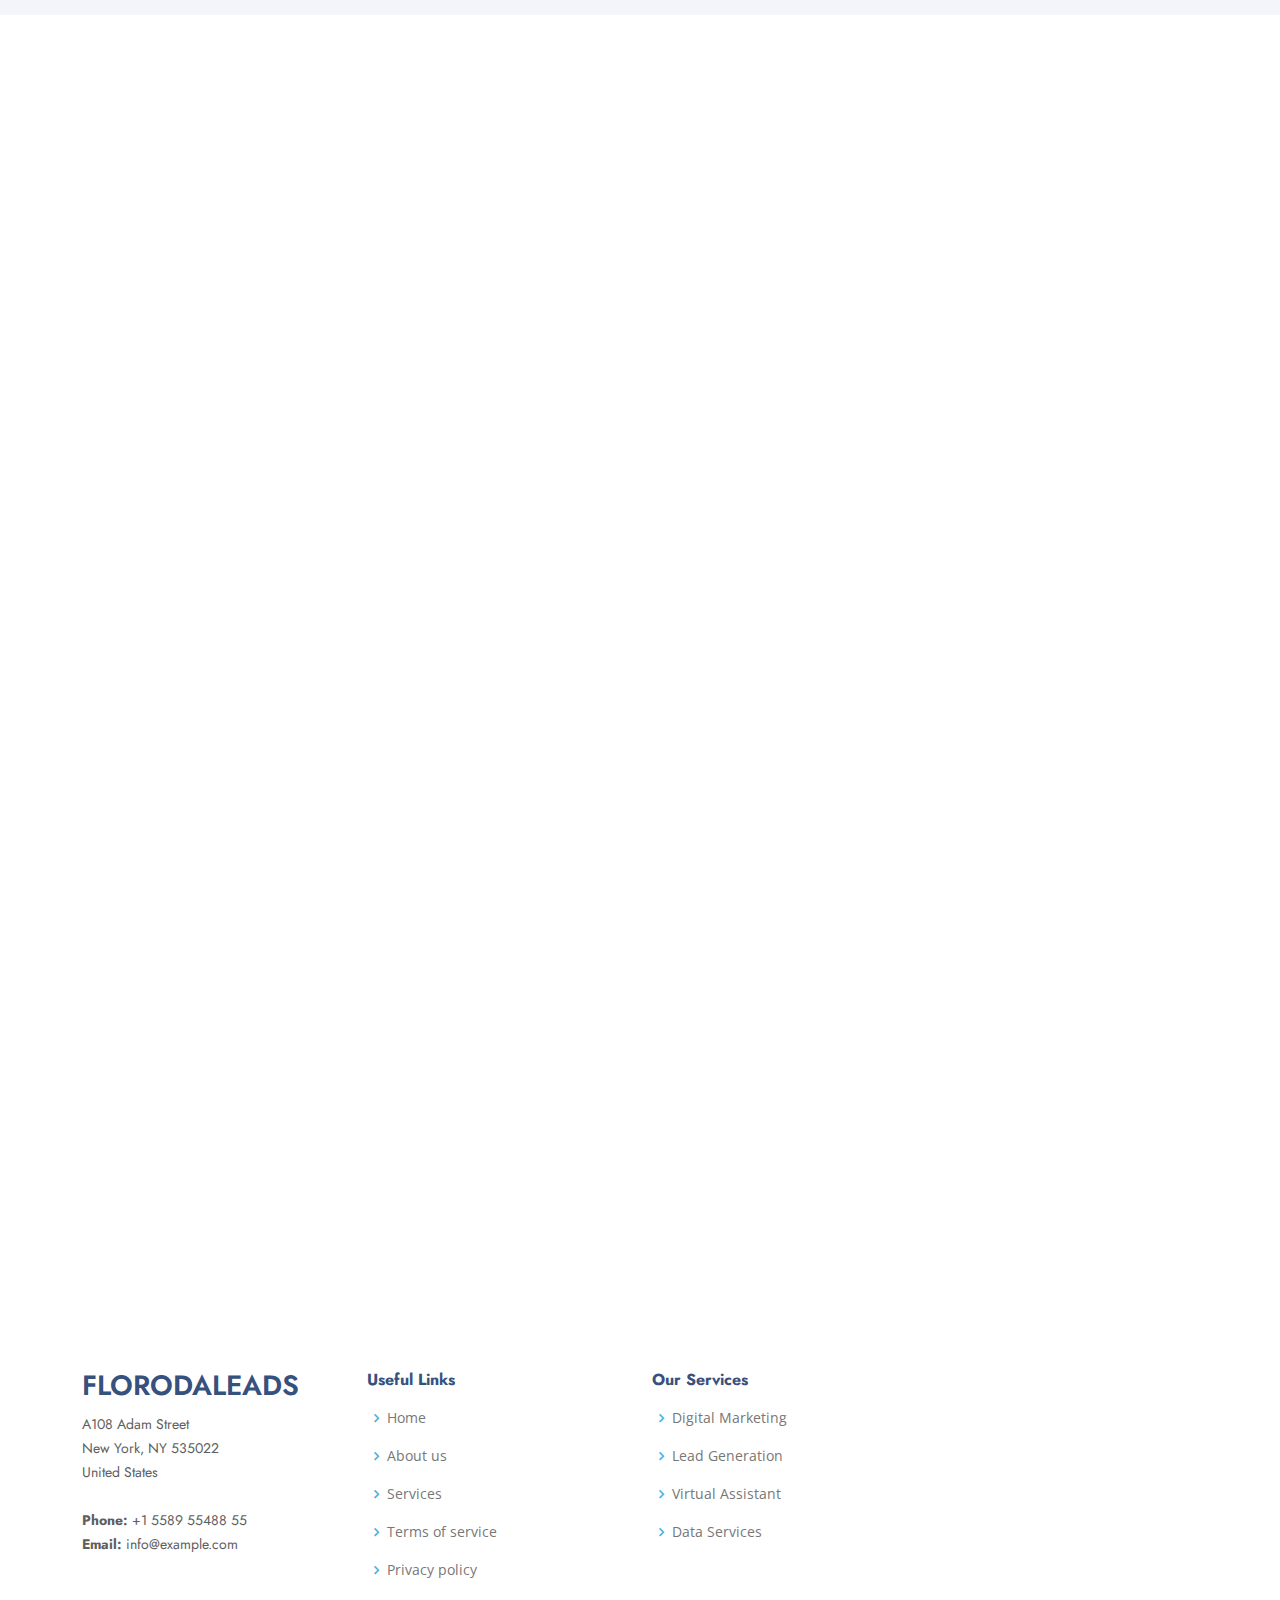
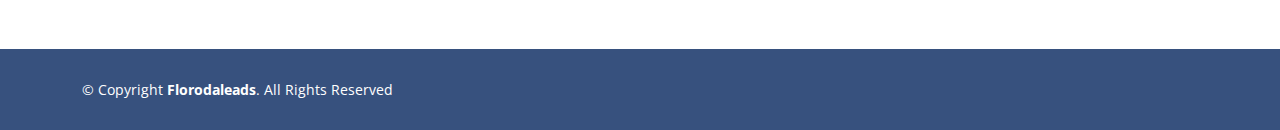
==== commit b31f0cf0: "Merge branch 'dev' into dev_remove_pages" ====
--- a/index.html
+++ b/index.html
@@ -49,7 +49,7 @@
           <li><a class="nav-link scrollto active" href="#hero">Home</a></li>
           <li><a class="nav-link scrollto" href="#about">About</a></li>
           <li><a class="nav-link scrollto" href="#services">Services</a></li>
-          <li><a class="nav-link scrollto" href="#portfolio">Portfolio</a></li>
+          <li><a class="nav-link scrollto" href="#verticals">Verticals</a></li>
           <li><a class="nav-link scrollto"  href="mortgage-leads.html">Mortgage Leads</a></li>
           <li><a class="nav-link scrollto"  href="mca-leads.html">MCA Lead</a></li>
           <li><a class="nav-link scrollto" href="#contact">Contact</a></li>
@@ -66,7 +66,7 @@
     <div class="container">
       <div class="row">
         <div class="col-lg-6 d-flex flex-column justify-content-center pt-4 pt-lg-0 order-2 order-lg-1" data-aos="fade-up" data-aos-delay="200">
-          <h1>We are florodaleads leads</h1>
+          <h1>We are Floroda Leads</h1>
           <h2> Digital Marketing and Lead Generation Made Easy</h2>
         </div>
         <div class="col-lg-6 order-1 order-lg-2 hero-img" data-aos="zoom-in" data-aos-delay="200">
@@ -80,7 +80,7 @@
   <main id="main">
 
     <!-- ======= Clients Section ======= -->
-    <section id="clients" class="clients section-bg">
+    <!-- <section id="clients" class="clients section-bg">
       <div class="container">
 
         <div class="row" data-aos="zoom-in">
@@ -112,7 +112,8 @@
         </div>
 
       </div>
-    </section><!-- End Cliens Section -->
+    </section> -->
+    <!-- End Cliens Section -->
 
     <!-- ======= About Us Section ======= -->
     <section id="about" class="about">
@@ -145,10 +146,11 @@
         </div>
 
       </div>
-    </section><!-- End About Us Section -->
+    </section>
+    <!-- End About Us Section -->
 
     <!-- ======= Why Us Section ======= -->
-    <section id="why-us" class="why-us section-bg">
+    <!-- <section id="why-us" class="why-us section-bg">
       <div class="container-fluid" data-aos="fade-up">
 
         <div class="row">
@@ -200,11 +202,11 @@
         </div>
 
       </div>
-    </section><!-- End Why Us Section -->
+    </section>End Why Us Section -->
 
     <!-- ======= Skills Section ======= -->
-    <section id="skills" class="skills">
-      <div class="container" data-aos="fade-up">
+    <!-- <section id="skills" class="skills"> -->
+      <!-- <div class="container" data-aos="fade-up">
 
         <div class="row">
           <div class="col-lg-6 d-flex align-items-center" data-aos="fade-right" data-aos-delay="100">
@@ -253,7 +255,8 @@
         </div>
 
       </div>
-    </section><!-- End Skills Section -->
+    </section> -->
+    <!-- End Skills Section -->
 
     <!-- ======= Services Section ======= -->
     <section id="services" class="services section-bg">
@@ -302,8 +305,23 @@
       </div>
     </section><!-- End Services Section -->
 
+    <!-- ======= Varticles Section ======= -->
+    <section id="verticals" class="Varticles">
+      <div class="container" data-aos="fade-up">
+
+        <div class="section-title">
+          <h2>Verticals</h2>
+          <p>
+            Banana Leads generates leads from organic searches, online & social media marketing and call center partners. All our leads are Call Verified and can be live transferred on CPA/CPL basis. We offer cost effective leads at the best rates in the industry. Below is list of few verticals we generate leads for.
+          </p>
+        </div>
+        <div class="mt-4 col-lg-12 text-center"><span class="font-alt font-w-600 d-inline-block mx-3 my-2 text-base-color title-medium">Mortgage</span> <span class="font-alt font-w-600 d-inline-block mx-3 my-2 title-medium">Auto Finance</span> <span class="font-alt font-w-600 d-inline-block mx-3 my-2 title-medium">Auto Insurance</span> <span class="font-alt font-w-600 d-inline-block mx-3 my-2 text-base-color title-medium">Personal Loans</span> <span class="font-alt font-w-600 d-inline-block mx-3 my-2 title-medium">Home Warranty</span> <span class="font-alt font-w-600 d-inline-block mx-3 my-2 text-base-color title-medium">Home Improvement</span> <span class="font-alt font-w-600 d-inline-block mx-3 my-2 title-medium">Debt Settlement</span> <span class="font-alt font-w-600 d-inline-block mx-3 my-2 title-medium">Merchant Cash Advance</span> <span class="font-alt font-w-600 d-inline-block mx-3 my-2 text-base-color title-medium">Business Loans</span> <span class="font-alt font-w-600 d-inline-block mx-3 my-2 title-medium">Student Debt</span> <span class="font-alt font-w-600 d-inline-block mx-3 my-2 text-base-color title-medium">Solar</span> <span class="font-alt font-w-600 d-inline-block mx-3 my-2 text-base-color title-medium">Biz Ops</span> <span class="font-alt font-w-600 d-inline-block mx-3 my-2 text-base-color title-medium">Diabetic</span> <span class="font-alt font-w-600 d-inline-block mx-3 my-2 text-base-color title-medium">Pain Gel/Tri Care</span></div>
+      </div>
+    </section>
+    <!-- ======= End Varticles Section ======= -->
+
     <!-- ======= Cta Section ======= -->
-    <section id="cta" class="cta">
+    <!-- <section id="cta" class="cta">
       <div class="container" data-aos="zoom-in">
 
         <div class="row">
@@ -317,10 +335,11 @@
         </div>
 
       </div>
-    </section><!-- End Cta Section -->
+    </section> -->
+    <!-- End Cta Section -->
 
     <!-- ======= Portfolio Section ======= -->
-    <section id="portfolio" class="portfolio">
+    <!-- <section id="portfolio" class="portfolio">
       <div class="container" data-aos="fade-up">
 
         <div class="section-title">
@@ -430,10 +449,11 @@
         </div>
 
       </div>
-    </section><!-- End Portfolio Section -->
+    </section> -->
+    <!-- End Portfolio Section -->
 
     <!-- ======= Team Section ======= -->
-    <section id="team" class="team section-bg">
+    <!-- <section id="team" class="team section-bg">
       <div class="container" data-aos="fade-up">
 
         <div class="section-title">
@@ -514,10 +534,11 @@
         </div>
 
       </div>
-    </section><!-- End Team Section -->
+    </section> -->
+    <!-- End Team Section -->
 
     <!-- ======= Pricing Section ======= -->
-    <section id="pricing" class="pricing">
+    <!-- <section id="pricing" class="pricing">
       <div class="container" data-aos="fade-up">
 
         <div class="section-title">
@@ -575,10 +596,11 @@
         </div>
 
       </div>
-    </section><!-- End Pricing Section -->
+    </section> -->
+    <!-- End Pricing Section -->
 
     <!-- ======= Frequently Asked Questions Section ======= -->
-    <section id="faq" class="faq section-bg">
+    <!-- <section id="faq" class="faq section-bg">
       <div class="container" data-aos="fade-up">
 
         <div class="section-title">
@@ -637,7 +659,8 @@
         </div>
 
       </div>
-    </section><!-- End Frequently Asked Questions Section -->
+    </section> -->
+    <!-- End Frequently Asked Questions Section -->
 
     <!-- ======= Contact Section ======= -->
     <section id="contact" class="contact">
@@ -714,7 +737,7 @@
   <!-- ======= Footer ======= -->
   <footer id="footer">
 
-    <div class="footer-newsletter">
+    <!-- <div class="footer-newsletter">
       <div class="container">
         <div class="row justify-content-center">
           <div class="col-lg-6">
@@ -726,14 +749,14 @@
           </div>
         </div>
       </div>
-    </div>
+    </div> -->
 
     <div class="footer-top">
       <div class="container">
         <div class="row">
 
           <div class="col-lg-3 col-md-6 footer-contact">
-            <h3>Arsha</h3>
+            <h3>Florodaleads</h3>
             <p>
               A108 Adam Street <br>
               New York, NY 535022<br>
@@ -746,9 +769,9 @@
           <div class="col-lg-3 col-md-6 footer-links">
             <h4>Useful Links</h4>
             <ul>
-              <li><i class="bx bx-chevron-right"></i> <a href="#">Home</a></li>
-              <li><i class="bx bx-chevron-right"></i> <a href="#">About us</a></li>
-              <li><i class="bx bx-chevron-right"></i> <a href="#">Services</a></li>
+              <li><i class="bx bx-chevron-right"></i> <a href="#hero">Home</a></li>
+              <li><i class="bx bx-chevron-right"></i> <a href="#about">About us</a></li>
+              <li><i class="bx bx-chevron-right"></i> <a href="#services">Services</a></li>
               <li><i class="bx bx-chevron-right"></i> <a href="#">Terms of service</a></li>
               <li><i class="bx bx-chevron-right"></i> <a href="#">Privacy policy</a></li>
             </ul>
@@ -757,15 +780,14 @@
           <div class="col-lg-3 col-md-6 footer-links">
             <h4>Our Services</h4>
             <ul>
-              <li><i class="bx bx-chevron-right"></i> <a href="#">Web Design</a></li>
-              <li><i class="bx bx-chevron-right"></i> <a href="#">Web Development</a></li>
-              <li><i class="bx bx-chevron-right"></i> <a href="#">Product Management</a></li>
-              <li><i class="bx bx-chevron-right"></i> <a href="#">Marketing</a></li>
-              <li><i class="bx bx-chevron-right"></i> <a href="#">Graphic Design</a></li>
+              <li><i class="bx bx-chevron-right"></i> <a href="#">Digital Marketing</a></li>
+              <li><i class="bx bx-chevron-right"></i> <a href="#">Lead Generation</a></li>
+              <li><i class="bx bx-chevron-right"></i> <a href="#">Virtual Assistant</a></li>
+              <li><i class="bx bx-chevron-right"></i> <a href="#">Data Services</a></li>
             </ul>
           </div>
 
-          <div class="col-lg-3 col-md-6 footer-links">
+          <!-- <div class="col-lg-3 col-md-6 footer-links">
             <h4>Our Social Networks</h4>
             <p>Cras fermentum odio eu feugiat lide par naso tierra videa magna derita valies</p>
             <div class="social-links mt-3">
@@ -775,7 +797,7 @@
               <a href="#" class="google-plus"><i class="bx bxl-skype"></i></a>
               <a href="#" class="linkedin"><i class="bx bxl-linkedin"></i></a>
             </div>
-          </div>
+          </div> -->
 
         </div>
       </div>
--- a/assets/css/style.css
+++ b/assets/css/style.css
@@ -395,7 +395,7 @@
 --------------------------------------------------------------*/
 #hero {
   width: 100%;
-  height: 80vh;
+  /* height: 80vh; */
   background: #37517e;
 }
 
